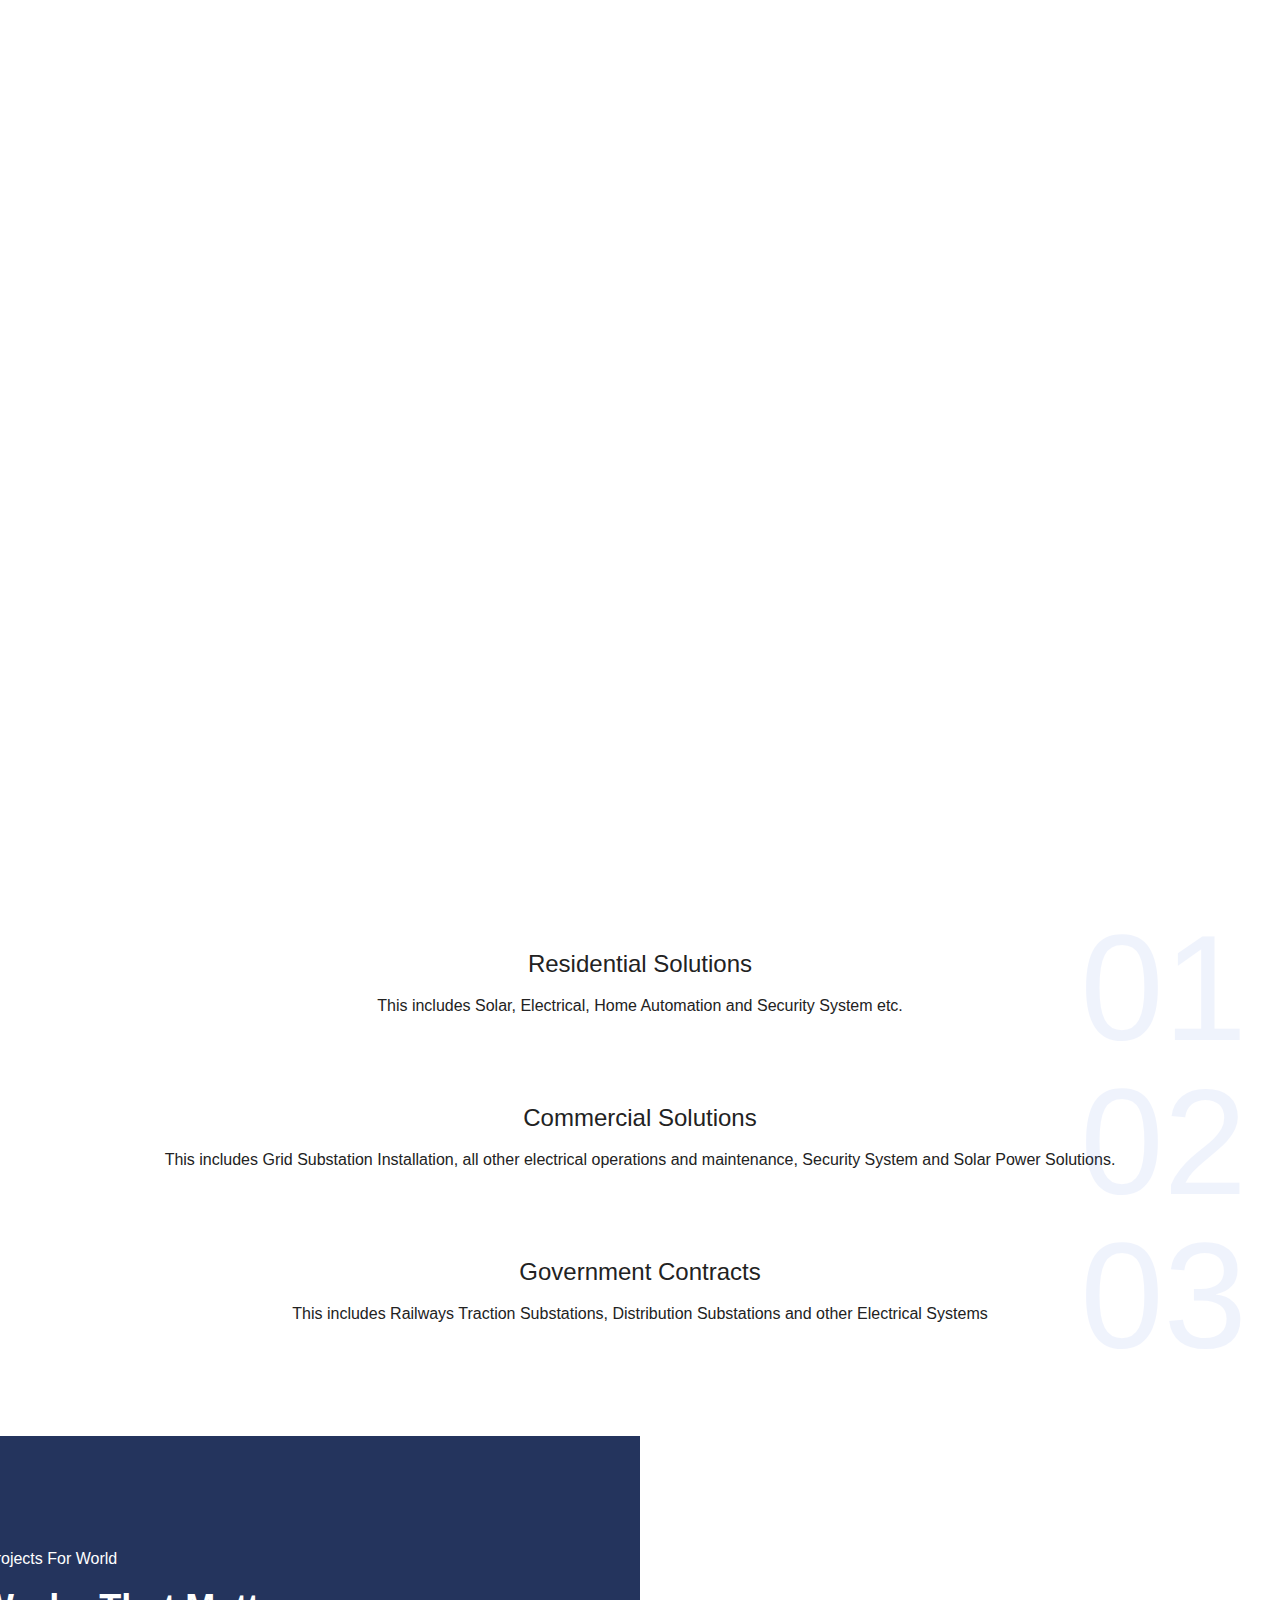
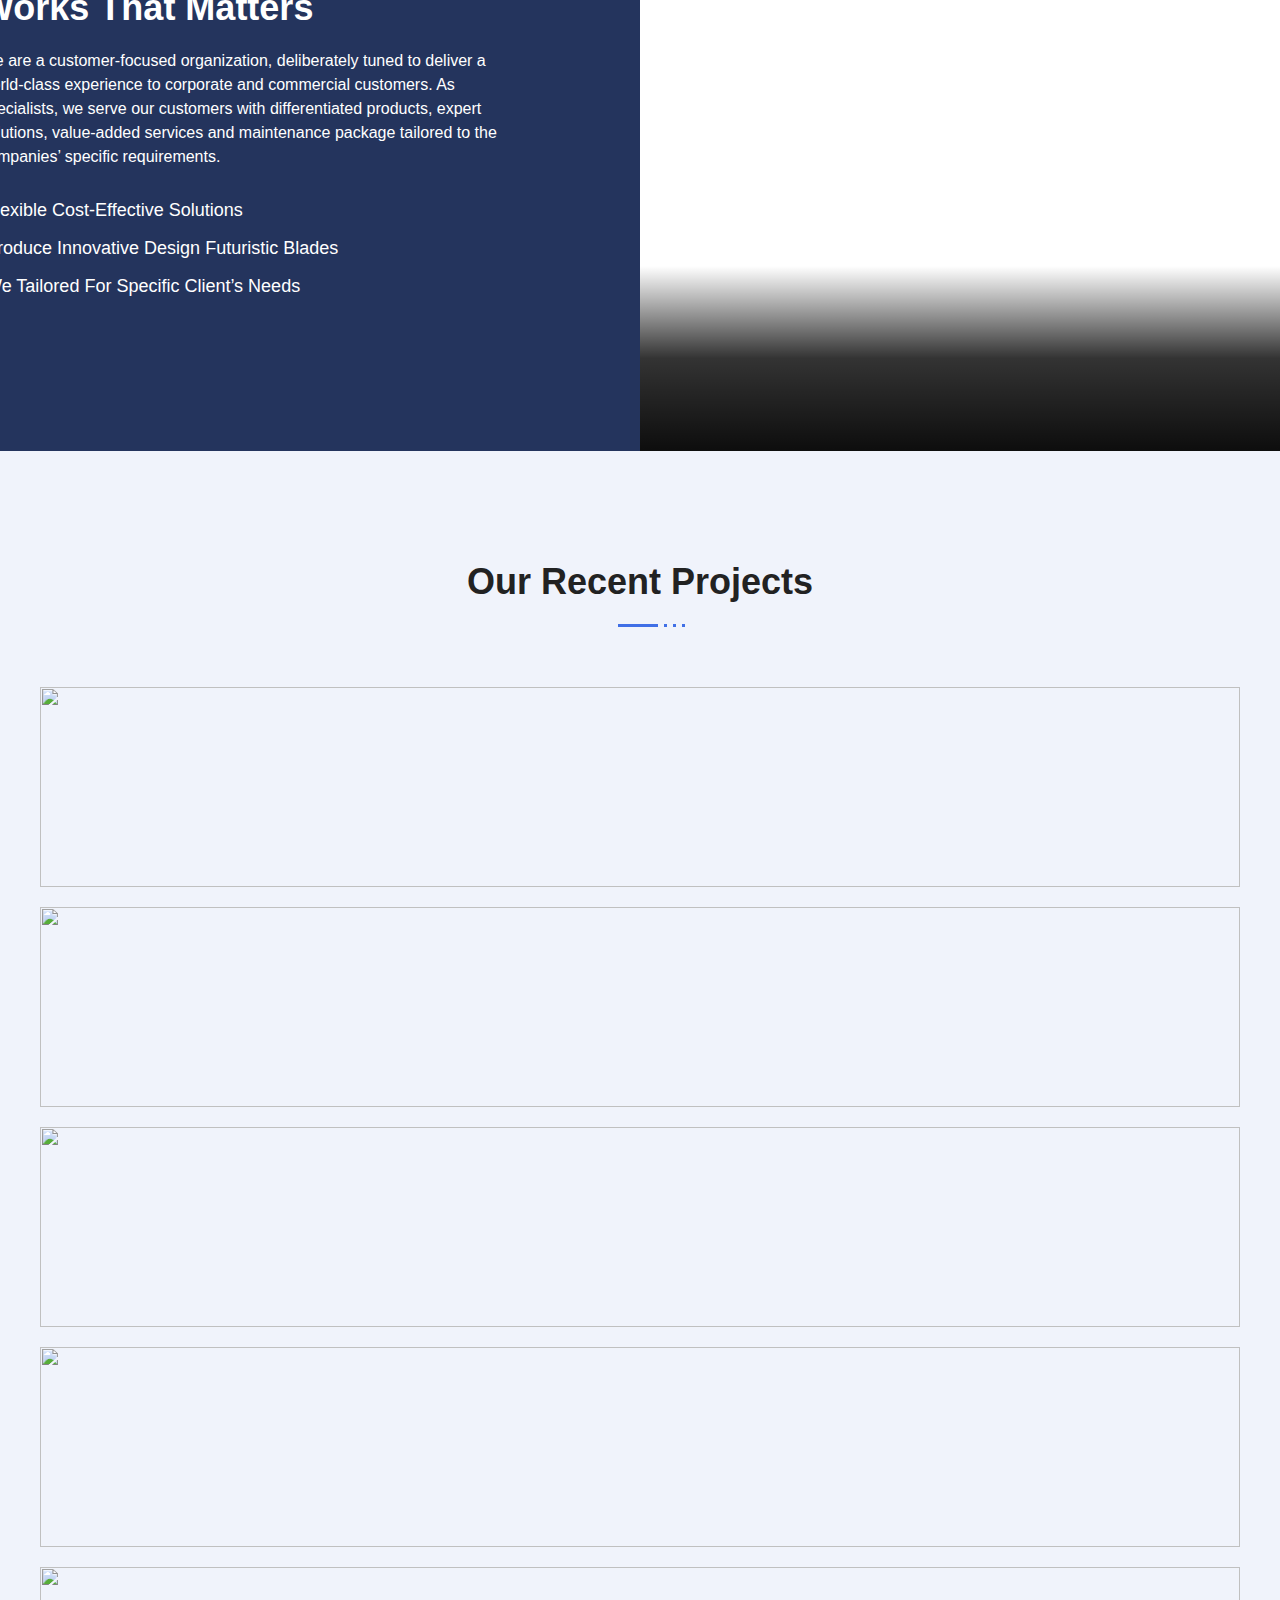
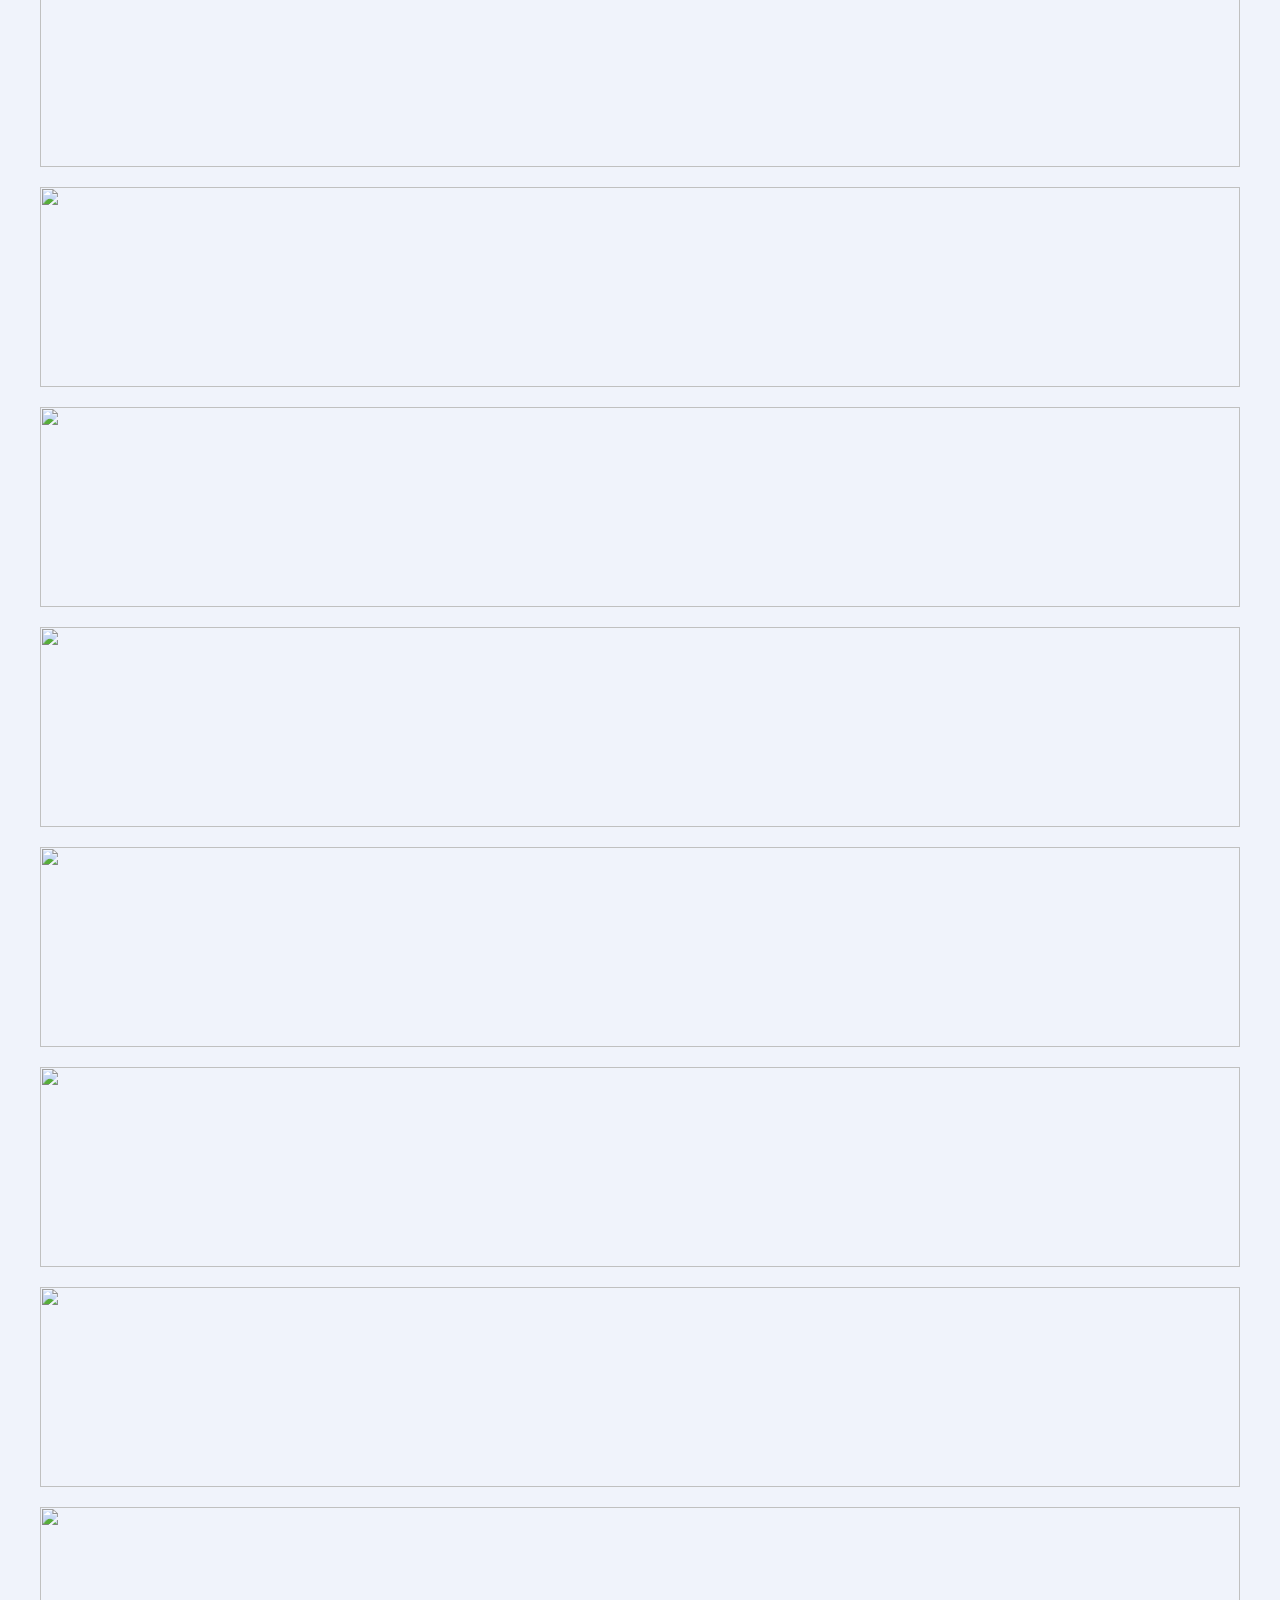
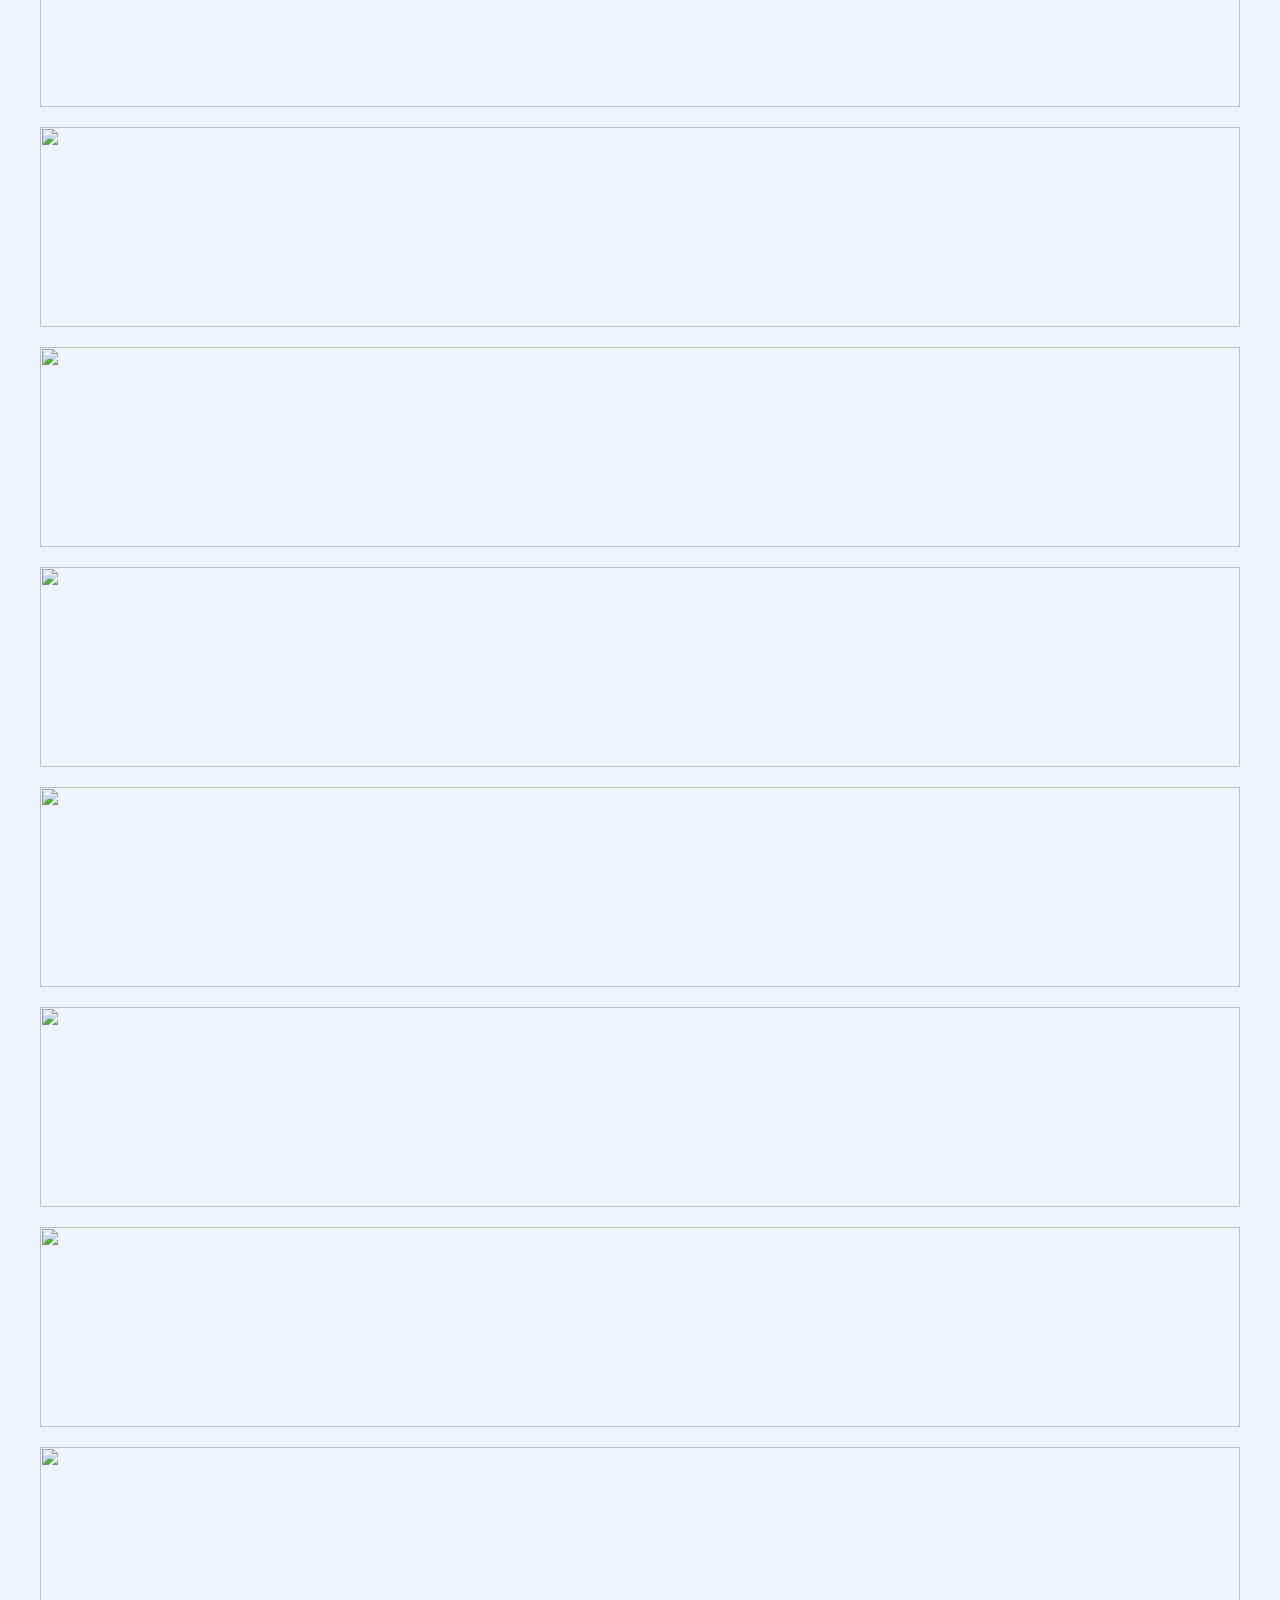
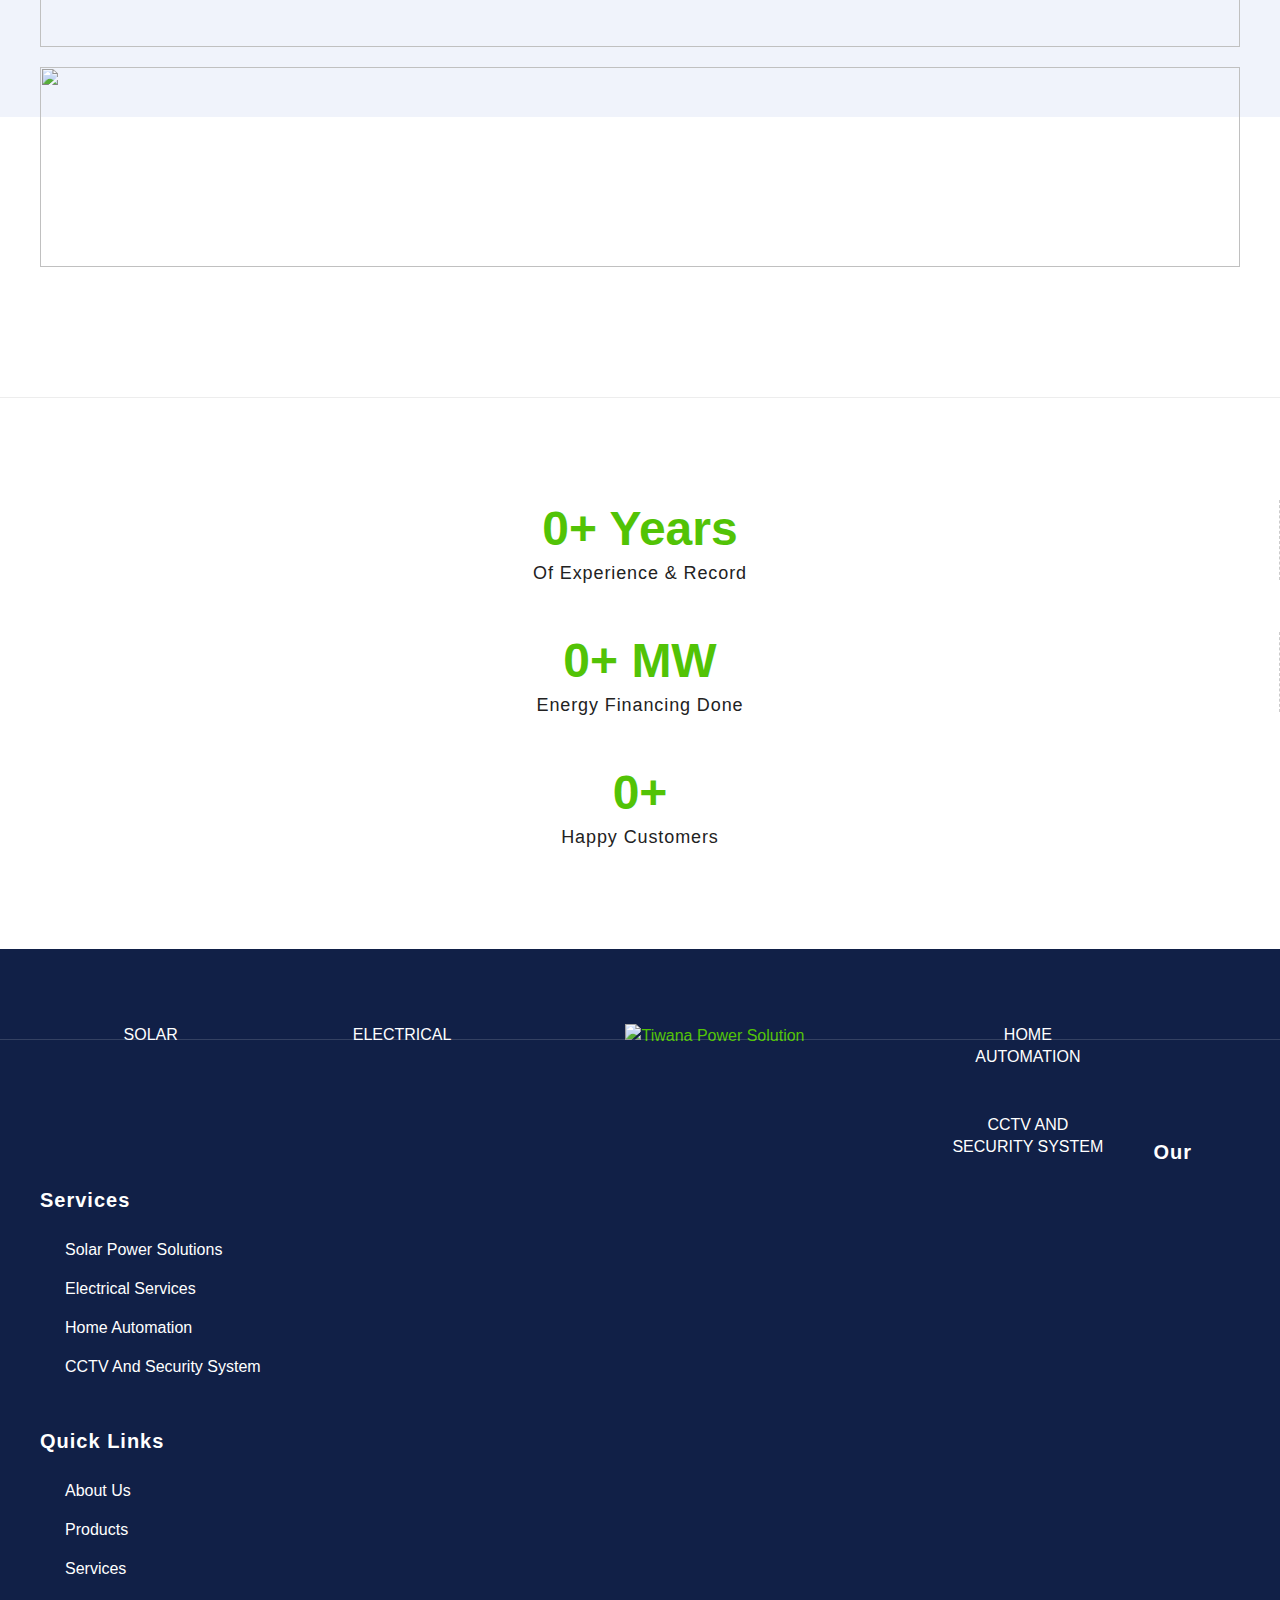
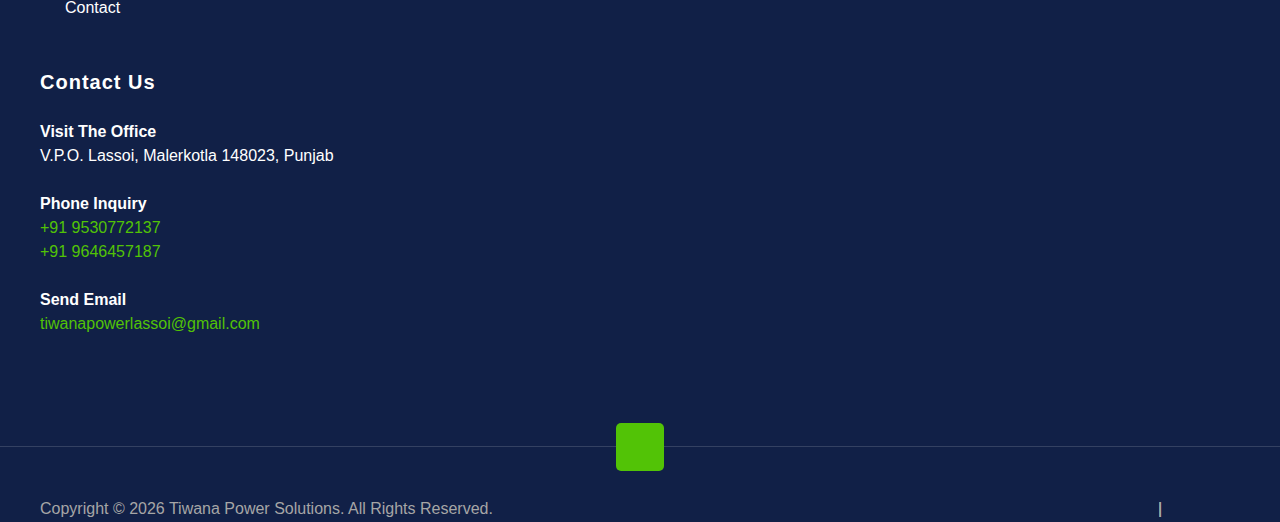
==== about.html @ d6852cf8 "added recent projects" ====
<!DOCTYPE html>
<html lang="en">

<head>
    <meta charset="utf-8">
    <title>About - Tiwana Power Solutions</title>
    <meta name="description"
        content="Tiwana Power Solutions is an end-to-end solution provider for Solar Power Plants, Electrical Contracts & Projects. Tiwana has established itself as a leading electrical contractor in Punjab Region.">
    <meta name="keywords"
        content="Tiwana Power Solutions, Tiwana, Power Solutions, Pardeep Singh, Sahib Singh, Solar, Electrical, Home Automation, CCTV, Security, Security Systems, Lassoi, Malerkotla, Solar Panels, Solar Power Plants, Solar Water Heater, Solar Street Lights, Street Lights, Electrical Wires and Cables, Wires and Cables, Wires, Cables, Electrical Switches, Electrical Control Panels, Grid Substations,">
    <!-- Stylesheets -->
    <link href="css/bootstrap.css" rel="stylesheet">
    <link href="css/style.css" rel="stylesheet">
    <!-- Color File -->
    <link href="css/color.css" rel="stylesheet">
    <!-- Responsive File -->
    <link href="css/responsive.css" rel="stylesheet">

    <link rel="shortcut icon" href="images/favicon.ico" type="image/x-icon">
    <link rel="icon" href="images/favicon.ico" type="image/x-icon">

    <!-- Responsive Settings -->
    <meta http-equiv="X-UA-Compatible" content="IE=edge">
    <meta name="viewport" content="width=device-width, initial-scale=1.0, maximum-scale=1.0, user-scalable=0">
    <!--[if lt IE 9]><script src="https://cdnjs.cloudflare.com/ajax/libs/html5shiv/3.7.3/html5shiv.js"></script><![endif]-->
    <!--[if lt IE 9]><script src="js/respond.js"></script><![endif]-->
</head>

<body>
    <div class="page-wrapper">
        <!-- Preloader -->
        <div class="preloader">
            <div class="icon"></div>
        </div>

        <!-- Main Header -->
        <header class="main-header header-style-two">
            <!-- Header Top -->
            <div class="header-top header-top-two">
                <div class="auto-container">
                    <div class="inner clearfix">
                        <div class="top-left clearfix">
                            <div class="address"><strong>OFFICE:</strong> V.P.O. Lassoi, Malerkotla 148023, Punjab</div>
                            <div class="email"><strong>EMAIL: </strong><a
                                    href="mailto:tiwanapowerlassoi@gmail.com">tiwanapowerlassoi@gmail.com</a></div>
                        </div>

                        <div class="top-right clearfix">
                            <ul class="social-links clearfix">
                                <li><a target="_blank" href="https://www.facebook.com/TIWANAPOWERSOLUTIONS/"><span
                                            class="fab fa-facebook-f"></span></a></li>
                                <li><a target="_blank" href="https://www.instagram.com/tiwanapowersolutions/"><span
                                            class="fab fa-instagram"></span></a></li>
                                <li><a target="_blank"
                                        href="https://www.youtube.com/channel/UCBPUQIFVJq4Sb8eFyvLvbow"><span
                                            class="fab fa-youtube"></span></a></li>
                                <li><a target="_blank" href="https://t.me/tpslassoi"><span
                                            class="fab fa-telegram"></span></a></li>
                            </ul>
                        </div>
                    </div>
                </div>
            </div>

            <!-- Header Upper -->
            <div class="header-main-box">
                <div class="header-upper">
                    <div class="auto-container">
                        <div class="clearfix">
                            <!--Logo-->
                            <div class="logo-box">
                                <div class="logo">
                                    <a href="./" title="Tiwana Power Solutions"><img src="images/logo.png"
                                            alt="Tiwana Power Solutions" title="Tiwana Power Solutions"></a>
                                </div>
                            </div>
                            <!--Nav Box-->
                            <div class="nav-box clearfix">
                                <div class="nav-outer clearfix">
                                    <!--Mobile Navigation Toggler-->
                                    <div class="mobile-nav-toggler"><span class="icon flaticon-menu-1"></span></div>

                                    <!-- Main Menu -->
                                    <nav class="main-menu navbar-expand-md navbar-light">
                                        <div class="collapse navbar-collapse show clearfix" id="navbarSupportedContent">
                                            <ul class="navigation clearfix">
                                                <li><a href="./">Home</a></li>
                                                <li><a href="about">About Us</a></li>
                                                <li class="dropdown"><a href="products-services">Products & Services</a>
                                                    <ul>
                                                        <li><a href="products-services/solar">Solar</a></li>
                                                        <li><a href="products-services/electrical">Electrical</a></li>
                                                        <li><a href="products-services/home-automation">Home
                                                                Automation</a></li>
                                                        <li><a href="products-services/cctv-security-system">CCTV and
                                                                Security System</a></li>
                                                    </ul>
                                                </li>
                                                <li><a href="contact-us">Contact</a></li>
                                            </ul>
                                        </div>
                                    </nav>
                                </div>

                                <!--Contact Info-->
                                <div class="contact-info">
                                    <div class="phone"><span class="icon flaticon-telephone-1"></span> <a
                                            href="tel:+919530772137">+91 9530772137</a></div>
                                    <div class="phone"><span class="icon flaticon-telephone-1"></span> <a
                                            href="tel:+919646457187">+91 9646457187</a></div>
                                </div>
                            </div>

                        </div>
                    </div>
                </div>
            </div>
            <!--End Header Upper-->

            <!-- Sticky Header  -->
            <div class="sticky-header">
                <div class="auto-container clearfix">
                    <!--Logo-->
                    <div class="logo pull-left">
                        <a href="./" title=""><img src="images/sticky-logo.png" alt="" title=""></a>
                    </div>
                    <!--Right Col-->
                    <div class="pull-right">
                        <!-- Main Menu -->
                        <nav class="main-menu clearfix">
                        </nav>
                        <!-- Main Menu End-->
                    </div>
                </div>
            </div>
            <!-- End Sticky Menu -->

            <!-- Mobile Menu  -->
            <div class="mobile-menu">
                <div class="menu-backdrop"></div>
                <div class="close-btn"><span class="icon flaticon-cancel"></span></div>

                <nav class="menu-box">
                    <div class="nav-logo">
                        <a href="./"><img src="images/nav-logo.png" alt="" title=""></a>
                    </div>
                    <div class="menu-outer">
                    </div>
                    <!--Social Links-->
                    <div class="social-links">
                        <ul class="clearfix">
                            <li><a href="https://www.facebook.com/TIWANAPOWERSOLUTIONS/"><span
                                        class="fab fa-facebook-f"></span></a></li>
                            <li><a href="https://www.instagram.com/tiwanapowersolutions/"><span
                                        class="fab fa-instagram"></span></a></li>
                            <li><a href="https://www.youtube.com/channel/UCBPUQIFVJq4Sb8eFyvLvbow"><span
                                        class="fab fa-youtube"></span></a></li>
                            <li><a href="https://t.me/tpslassoi"><span class="fab fa-telegram"></span></a></li>
                        </ul>
                    </div>
                </nav>
            </div>
            <!-- End Mobile Menu -->
        </header>
        <!-- End Main Header -->


        <!-- Page Banner Section -->
        <section class="page-banner">
            <div class="image-layer" style="background-image: url(images/background/banner-bg-1.jpg);"></div>

            <div class="auto-container">
                <div class="breadcrumb-box">
                    <div class="auto-container">
                        <ul class="bread-crumb clearfix">
                            <li><a href="./">Home</a></li>
                            <li class="active">About Us</li>
                        </ul>
                    </div>
                </div>

                <h1>About Us</h1>
            </div>

        </section>
        <!--End Page Banner Section -->

        <!--About Section-->
        <section class="about-section-four">

            <div class="pattern-image-left"><img src="images/background/pattern-image-1.png" alt=""></div>
            <div class="pattern-image-right"><img src="images/background/pattern-image-2.png" alt=""></div>

            <div class="auto-container">
                <div class="row clearfix">
                    <!--Title Column-->
                    <div class="title-column col-lg-5 col-md-12 col-sm-12 wow fadeInLeft" data-wow-delay="0ms"
                        data-wow-duration="2000ms">
                        <div class="inner">
                            <div class="sec-title">
                                <h2>Tiwana Power Solutions</h2>
                                <div class="subtitle">For Power Solutions</div>
                                <div class="bottom-dots clearfix">
                                    <span class="dot line-dot"></span>
                                    <span class="dot"></span>
                                    <span class="dot"></span>
                                    <span class="dot"></span>
                                </div>
                            </div>
                        </div>
                    </div>
                    <!--Text Column-->
                    <div class="text-column col-lg-7 col-md-12 col-sm-12">
                        <div class="inner wow fadeInRight" data-wow-delay="0ms" data-wow-duration="2000ms">
                            <div class="text-content">
                                <p><strong>Tiwana Power Solutions</strong> is an end-to-end solution provider for Solar
                                    Power Plants, Electrical Contracts & Projects. It was founded by Experienced and
                                    Dynamic Engineers. Tiwana has established itself as a
                                    leading electrical contractor in Punjab Region.</p>
                                <p>We provides many types service in the Solar Power Plants, Electrical field like
                                    Electrical Wiring, HT/LT Lines, Cabling, Electrical Panel, Grid SubStations, and
                                    Electrical Goods and Security Systems.</p>
                            </div>
                            <div class="signature">Pardeep Singh Tiwana</div>
                        </div>
                    </div>
                </div>

                <div class="lower-content">
                    <div class="row clearfix">
                        <!--Default Block-->
                        <div class="default-block col-lg-4 col-md-6 col-sm-12 wow fadeInLeft" data-wow-delay="0ms"
                            data-wow-duration="2000ms">
                            <div class="inner-box">
                                <div class="image-box">
                                    <a href="#"><img src="images/resource/about-residential-solutions.jpg" alt=""></a>
                                </div>

                                <div class="lower-box">
                                    <div class="count">01</div>
                                    <h3>Residential Solutions</a>
                                    </h3>
                                    <div class="text">This includes Solar, Electrical, Home Automation and Security
                                        System etc.</div>
                                </div>
                            </div>
                        </div>
                        <!--Default Block-->
                        <div class="default-block col-lg-4 col-md-6 col-sm-12 wow fadeInLeft" data-wow-delay="300ms"
                            data-wow-duration="2000ms">
                            <div class="inner-box">
                                <div class="image-box">
                                    <a href="#"><img src="images/resource/about-commercial-solutions.jpg" alt=""></a>
                                </div>
                                <div class="lower-box">
                                    <div class="count">02</div>
                                    <h3>Commercial solutions</a>
                                    </h3>
                                    <div class="text">This includes Grid Substation Installation, all other electrical
                                        operations and maintenance, Security System and Solar Power Solutions.</div>
                                </div>
                            </div>
                        </div>
                        <!--Default Block-->
                        <div class="default-block col-lg-4 col-md-6 col-sm-12 wow fadeInLeft" data-wow-delay="600ms"
                            data-wow-duration="2000ms">
                            <div class="inner-box">
                                <div class="image-box">
                                    <a href="#"><img src="images/resource/about-railway-traction-substation.jpg"
                                            alt=""></a>
                                </div>
                                <div class="lower-box">
                                    <div class="count">03</div>
                                    <h3>Government Contracts</a>
                                    </h3>
                                    <div class="text">This includes Railways Traction Substations, Distribution
                                        Substations and other Electrical Systems</div>
                                </div>
                            </div>
                        </div>
                    </div>
                </div>
            </div>

        </section>

        <!--Projects Section-->
        <section class="projects-section-three">
            <div class="outer-container clearfix">

                <!--Text Column-->
                <div class="text-column clearfix">
                    <div class="bg-layer"></div>

                    <div class="inner clearfix">
                        <div class="content wow fadeInLeft" data-wow-delay="0ms" data-wow-duration="2000ms">
                            <div class="title">
                                <div class="sub-title"><span class="icon flaticon-flash"></span> Projects For World
                                </div>
                                <h2>Works That Matters</h2>
                            </div>
                            <div class="text">We are a customer-focused organization, deliberately tuned to deliver a
                                world-class experience to corporate and commercial customers. As specialists, we serve
                                our customers with differentiated products, expert solutions, value-added
                                services and maintenance package tailored to the companies’ specific requirements.</div>
                            <div class="features">
                                <ul>
                                    <li><span class="gap-icon icon-Wrench"></span> Flexible Cost-Effective Solutions
                                    </li>
                                    <li><span class="gap-icon icon-Starship2"></span> Produce Innovative Design
                                        Futuristic Blades</li>
                                    <li><span class="gap-icon icon-WorldGlobe"></span> We Tailored For Specific Client’s
                                        Needs</li>
                                </ul>
                            </div>

                        </div>
                    </div>
                </div>
                <!--Image Column-->
                <div class="image-column clearfix">
                    <div class="inner clearfix">
                        <!--Text Over Block-->
                        <div class="text-over-block">
                            <div class="inner-box">
                                <div class="block-image-layer"
                                    style="background-image: url(images/resource/about-electric.jpg);"></div>
                            </div>
                        </div>
                        <!--Text Over Block-->
                        <div class="text-over-block">
                            <div class="inner-box">
                                <div class="block-image-layer"
                                    style="background-image: url(images/resource/about-cctv-2.jpg);"></div>
                            </div>
                        </div>
                    </div>
                </div>
            </div>

        </section>

        <section class="programs-section-one">
            <div class="bg-pattern-layer"></div>

            <div class="auto-container">
                <div class="sec-title centered wow fadeInUp" data-wow-delay="0ms" data-wow-duration="2000ms">
                    <h2>Our Recent Projects</h2>
                    <div class="bottom-dots clearfix">
                        <span class="dot line-dot"></span>
                        <span class="dot"></span>
                        <span class="dot"></span>
                        <span class="dot"></span>
                    </div>
                </div>

                <div class="program-carousel strnix-carousel owl-theme owl-carousel"
                    data-options='{"loop": true, "margin": 30, "autoheight":true, "lazyload":true, "nav": true, "dots": true, "autoplay": true, "autoplayTimeout": 3000, "smartSpeed": 300, "responsive":{ "0" :{ "items": "1" }, "600" :{ "items" : "2" }, "768" :{ "items" : "2" }, "1024":{ "items" : "3" }, "1200":{ "items" : "4" }}}'>
                    <!--Program Block-->
                    <div class="program-block">
                        <div class="inner-box">
                            <div class="image-box">
                                <figure class="image"><img src="https://github.com/tiwanapowersolutions/projects/blob/main/1.jpg?raw=true" alt=""></figure>
                            </div>
                        </div>
                    </div>
                    <!--Program Block-->
                    <div class="program-block">
                        <div class="inner-box">
                            <div class="image-box">
                                <figure class="image"><img src="https://github.com/tiwanapowersolutions/projects/blob/main/2.jpg?raw=true" alt=""></figure>
                            </div>
                        </div>
                    </div>
                    <!--Program Block-->
                    <div class="program-block">
                        <div class="inner-box">
                            <div class="image-box">
                                <figure class="image"><img src="https://github.com/tiwanapowersolutions/projects/blob/main/3.jpg?raw=true" alt=""></figure>
                            </div>
                        </div>
                    </div>
                    <!--Program Block-->
                    <div class="program-block">
                        <div class="inner-box">
                            <div class="image-box">
                                <figure class="image"><img src="https://github.com/tiwanapowersolutions/projects/blob/main/4.jpg?raw=true" alt=""></figure>
                            </div>
                        </div>
                    </div>
                    <!--Program Block-->
                    <div class="program-block">
                        <div class="inner-box">
                            <div class="image-box">
                                <figure class="image"><img src="https://github.com/tiwanapowersolutions/projects/blob/main/5.jpg?raw=true" alt=""></figure>
                            </div>
                        </div>
                    </div>
                    <!--Program Block-->
                    <div class="program-block">
                        <div class="inner-box">
                            <div class="image-box">
                                <figure class="image"><img src="https://github.com/tiwanapowersolutions/projects/blob/main/6.jpg?raw=true" alt=""></figure>
                            </div>
                        </div>
                    </div>
                    <!--Program Block-->
                    <div class="program-block">
                        <div class="inner-box">
                            <div class="image-box">
                                <figure class="image"><img src="https://github.com/tiwanapowersolutions/projects/blob/main/7.jpg?raw=true" alt=""></figure>
                            </div>
                        </div>
                    </div>
                    <!--Program Block-->
                    <div class="program-block">
                        <div class="inner-box">
                            <div class="image-box">
                                <figure class="image"><img src="https://github.com/tiwanapowersolutions/projects/blob/main/8.jpg?raw=true" alt=""></figure>
                            </div>
                        </div>
                    </div>
                    <!--Program Block-->
                    <div class="program-block">
                        <div class="inner-box">
                            <div class="image-box">
                                <figure class="image"><img src="https://github.com/tiwanapowersolutions/projects/blob/main/9.jpg?raw=true" alt=""></figure>
                            </div>
                        </div>
                    </div>
                    <!--Program Block-->
                    <div class="program-block">
                        <div class="inner-box">
                            <div class="image-box">
                                <figure class="image"><img src="https://github.com/tiwanapowersolutions/projects/blob/main/10.jpg?raw=true" alt=""></figure>
                            </div>
                        </div>
                    </div>
                    <!--Program Block-->
                    <div class="program-block">
                        <div class="inner-box">
                            <div class="image-box">
                                <figure class="image"><img src="https://github.com/tiwanapowersolutions/projects/blob/main/11.jpg?raw=true" alt=""></figure>
                            </div>
                        </div>
                    </div>
                    <!--Program Block-->
                    <div class="program-block">
                        <div class="inner-box">
                            <div class="image-box">
                                <figure class="image"><img src="https://github.com/tiwanapowersolutions/projects/blob/main/12.jpg?raw=true" alt=""></figure>
                            </div>
                        </div>
                    </div>
                    <!--Program Block-->
                    <div class="program-block">
                        <div class="inner-box">
                            <div class="image-box">
                                <figure class="image"><img src="https://github.com/tiwanapowersolutions/projects/blob/main/13.jpg?raw=true" alt=""></figure>
                            </div>
                        </div>
                    </div>
                    <!--Program Block-->
                    <div class="program-block">
                        <div class="inner-box">
                            <div class="image-box">
                                <figure class="image"><img src="https://github.com/tiwanapowersolutions/projects/blob/main/14.jpg?raw=true" alt=""></figure>
                            </div>
                        </div>
                    </div>
                    <!--Program Block-->
                    <div class="program-block">
                        <div class="inner-box">
                            <div class="image-box">
                                <figure class="image"><img src="https://github.com/tiwanapowersolutions/projects/blob/main/15.jpg?raw=true" alt=""></figure>
                            </div>
                        </div>
                    </div>
                    <!--Program Block-->
                    <div class="program-block">
                        <div class="inner-box">
                            <div class="image-box">
                                <figure class="image"><img src="https://github.com/tiwanapowersolutions/projects/blob/main/16.jpg?raw=true" alt=""></figure>
                            </div>
                        </div>
                    </div>
                    <!--Program Block-->
                    <div class="program-block">
                        <div class="inner-box">
                            <div class="image-box">
                                <figure class="image"><img src="https://github.com/tiwanapowersolutions/projects/blob/main/17.jpg?raw=true" alt=""></figure>
                            </div>
                        </div>
                    </div>
                    <!--Program Block-->
                    <div class="program-block">
                        <div class="inner-box">
                            <div class="image-box">
                                <figure class="image"><img src="https://github.com/tiwanapowersolutions/projects/blob/main/18.jpg?raw=true" alt=""></figure>
                            </div>
                        </div>
                    </div>
                    <!--Program Block-->
                    <div class="program-block">
                        <div class="inner-box">
                            <div class="image-box">
                                <figure class="image"><img src="https://github.com/tiwanapowersolutions/projects/blob/main/19.jpg?raw=true" alt=""></figure>
                            </div>
                        </div>
                    </div>
                    <!--Program Block-->
                    <div class="program-block">
                        <div class="inner-box">
                            <div class="image-box">
                                <figure class="image"><img src="https://github.com/tiwanapowersolutions/projects/blob/main/20.jpg?raw=true" alt=""></figure>
                            </div>
                        </div>
                    </div>
                </div>
            </div>
        </section>


        <!--Fun Facts Section-->
        <section class="fun-facts-section default-style">
            <div class="bg-pattern-layer"></div>

            <div class="fact-counter">
                <div class="auto-container">

                    <div class="row clearfix">
                        <!--Column-->
                        <div class="counter-column col-lg-4 col-md-6 col-sm-12 wow fadeInUp">
                            <div class="inner">
                                <div class="icon-box"><span class="icon flaticon-flash"></span></div>
                                <div class="count-box"><span class="count-text" data-speed="1000"
                                        data-stop="15">0</span>+ Years</div>
                                <div class="counter-title">Of Experience & Record</div>
                            </div>
                        </div>

                        <!--Column-->
                        <div class="counter-column col-lg-4 col-md-6 col-sm-12 wow fadeInUp" data-wow-delay="600ms">
                            <div class="inner">
                                <div class="icon-box"><span class="icon flaticon-flash"></span></div>
                                <div class="count-box"><span class="count-text" data-speed="1000"
                                        data-stop="2.5">0</span>+ MW</div>
                                <div class="counter-title">Energy Financing Done</div>
                            </div>
                        </div>

                        <!--Column-->
                        <div class="counter-column col-lg-4 col-md-6 col-sm-12 wow fadeInUp" data-wow-delay="900ms">
                            <div class="inner">
                                <div class="icon-box"><span class="icon flaticon-flash"></span></div>
                                <div class="count-box"><span class="count-text" data-speed="2500"
                                        data-stop="150">0</span>+</div>
                                <div class="counter-title">Happy Customers</div>
                            </div>
                        </div>
                    </div>
                </div>
            </div>
        </section>

        <!-- Main Footer -->
        <footer class="main-footer">

            <!--Upper Section-->
            <div class="upper-section">
                <div class="auto-container">
                    <div class="outer clearfix">
                        <!--Service-->
                        <div class="service-block-two">
                            <div class="inner-box">
                                <div class="icon-box"><span class="flaticon-power-7"></span></div>
                                <div class="service-title"><a href="products-services/solar">Solar</a></div>
                            </div>
                        </div>
                        <!--Service-->
                        <div class="service-block-two">
                            <div class="inner-box">
                                <div class="icon-box"><span class="flaticon-power-5"></span></div>
                                <div class="service-title"><a href="products-services/electrical">Electrical</a></div>
                            </div>
                        </div>
                        <!--Service-->
                        <div class="service-block-two logo-block">
                            <div class="inner-box">
                                <div class="logo">
                                    <a href="#"><img src="images/footer-logo.png" alt="Tiwana Power Solution"></a>
                                </div>
                                <div class="social-links">
                                    <ul class="clearfix">
                                        <li><a target="_blank"
                                                href="https://www.facebook.com/TIWANAPOWERSOLUTIONS/"><span
                                                    class="fab fa-facebook-f"></span></a></li>
                                        <li><a target="_blank"
                                                href="https://www.instagram.com/tiwanapowersolutions/"><span
                                                    class="fab fa-instagram"></span></a></li>
                                        <li><a target="_blank"
                                                href="https://www.youtube.com/channel/UCBPUQIFVJq4Sb8eFyvLvbow"><span
                                                    class="fab fa-youtube"></span></a></li>
                                        <li><a target="_blank" href="https://t.me/tpslassoi"><span
                                                    class="fab fa-telegram"></span></a></li>
                                    </ul>
                                </div>
                            </div>
                        </div>
                        <!--Service-->
                        <div class="service-block-two">
                            <div class="inner-box">
                                <div class="icon-box"><span class="flaticon-home"></span></div>
                                <div class="service-title"><a
                                        href="products-services/home-automation">Home<br>Automation</a></div>
                            </div>
                        </div>
                        <!--Service-->
                        <div class="service-block-two">
                            <div class="inner-box">
                                <div class="icon-box"><span class="flaticon-shield"></span></div>
                                <div class="service-title"><a href="products-services/cctv-security-system">CCTV
                                        and<br>Security System</a></div>
                            </div>
                        </div>
                    </div>
                </div>
            </div>

            <!--Widgets Section-->
            <div class="widgets-section">
                <div class="auto-container">
                    <div class="row clearfix">

                        <!--Column-->
                        <div class="col-lg-1"></div>
                        <div class="big-column col-lg-8 col-md-6 col-sm-12">
                            <div class="row clearfix">

                                <!--Column-->
                                <div class="footer-column col-lg-6 col-md-6 col-sm-12">
                                    <div class="footer-widget links-widget">
                                        <div class="widget-title">
                                            <h3>Our Services</h3>
                                        </div>
                                        <div class="widget-content">
                                            <ul>
                                                <li><a href="products-services/solar">Solar Power Solutions</a></li>
                                                <li><a href="products-services/electrical">Electrical Services</a></li>
                                                <li><a href="products-services/home-automation">Home Automation</a></li>
                                                <li><a href="products-services/cctv-security-system">CCTV and Security
                                                        System</a></li>
                                            </ul>
                                        </div>
                                    </div>
                                </div>
                                <!--Column-->
                                <div class="footer-column col-lg-6 col-md-6 col-sm-12">
                                    <div class="footer-widget links-widget">
                                        <div class="widget-title">
                                            <h3>Quick Links</h3>
                                        </div>
                                        <div class="widget-content">
                                            <ul>
                                                <li><a href="about">About Us</a></li>
                                                <li><a href="products-services">Products</a></li>
                                                <li><a href="products-services">Services</a></li>
                                                <li><a href="contact-us">Contact</a></li>
                                            </ul>
                                        </div>
                                    </div>
                                </div>
                            </div>
                        </div>
                        <!--Column-->
                        <div class="footer-column col-lg-3 col-md-6 col-sm-12">
                            <div class="footer-widget info-widget">
                                <div class="widget-title">
                                    <h3>Contact Us</h3>
                                </div>
                                <strong>Visit The Office</strong>
                                <div class="info-text">V.P.O. Lassoi, Malerkotla 148023, Punjab</div>
                                <br>
                                <strong>Phone Inquiry</strong>
                                <div class="info-text"><a href="tel:+919530772137">+91 9530772137</a></div>
                                <div class="info-text">
                                    <a href="tel:+919646457187">+91 9646457187</a>
                                </div>
                                <br>
                                <strong>Send Email</strong>
                                <div class=" info-text ">
                                    <a href="mailto:tiwanapowerlassoi@gmail.com ">tiwanapowerlassoi@gmail.com</a>
                                </div>
                            </div>
                        </div>
                    </div>
                </div>
            </div>

            <!-- Footer Bottom -->
            <div class="footer-bottom ">
                <div class="auto-container ">

                    <div class="inner clearfix ">
                        <!--Scroll to top-->
                        <div class="scroll-top-footer scroll-to-target " data-target="html "><span
                                class="flaticon-arrows "></span></div>
                        <p></p>
                        <div class="copyright ">Copyright &copy;
                            <script>
                                document.write(new Date().getFullYear())
                            </script> Tiwana Power Solutions. All Rights Reserved.
                        </div>
                        <!--Copyright-->
                        <div class="footer-nav ">
                            <ul class="clearfix">
                                <li><a target="_blank" href="https://www.facebook.com/TIWANAPOWERSOLUTIONS/"><span
                                            class="fab fa-facebook-f"></span></a></li>
                                <li><a target="_blank" href="https://www.instagram.com/tiwanapowersolutions/"><span
                                            class="fab fa-instagram"></span></a></li>
                                <li><a target="_blank"
                                        href="https://www.youtube.com/channel/UCBPUQIFVJq4Sb8eFyvLvbow"><span
                                            class="fab fa-youtube"></span></a></li>
                                <li><a target="_blank" href="https://t.me/tpslassoi"><span
                                            class="fab fa-telegram"></span></a></li>
                            </ul>
                        </div>
                    </div>

                </div>
            </div>

        </footer>
    </div>
    <!--End pagewrapper-->

    <script src="js/jquery.js"></script>
    <script src="js/popper.min.js"></script>
    <script src="js/bootstrap.min.js"></script>
    <script src="js/jquery-ui.js"></script>
    <script src="js/jquery.fancybox.js"></script>
    <script src="js/owl.js"></script>
    <script src="js/appear.js"></script>
    <script src="js/wow.js"></script>
    <script src="js/scrollbar.js"></script>
    <script src="js/validate.js"></script>
    <script src="js/paroller.js"></script>
    <script src="js/element-in-view.js"></script>
    <script src="js/custom-script.js"></script>

</body>


</html>
---- css/style.css ----
/*********** TABLE OF CONTENTS **************
1. Fonts
2. Reset
3. Global
4. Main Header / Style One / Style Two / Style Three / Style Four / Style Five
5. Sticky Header
6. Mobile Menu
7. Main Slider / Banner Carousel
8. About Section / Style One  / Style Two / Style Three / Style Four
9. Programs Section
11. Newsletter
12. Services Section / one / Two / Three / Four / Five
13. Recent Projects / one / Two
14. Fun Facts Section
15. Testimonials Section / One / Two
16. Sponsors Section
17. Pricing Section
18. Enquiry Section
19. News Section / One / Two
20. Call To Action / Style One  / Style Two / Alternate
21. Main Footer / Style One  / Style Two / Three / Four
22. Features Section / One / Two
23. Main Info Section
24. Mission Section
25. Projects Section / One  / Two / Three
26. Company History
27. Call to Action / One / Two / Three / Four
28. Featured Section
29. Contact Section
30. Fluid Section / One / To / Three
31. Team Section
32. News Section two
33. Featured Section Two
34. FAQs Section
35. Sidebar Page Container
36. Service Details
37. Blog Details
38. Map Section




**********************************************/


/*** 

====================================================================
			Fonts
====================================================================

 ***/

@import url('../../../external.html?link=https://fonts.googleapis.com/css?family=Hind:300,400,500,600,700|Merriweather:300,300i,400,400i&amp;display=swap');

/*
font-family: 'Hind', sans-serif;
font-family: 'Merriweather', serif;
*/

@import url('owl.css');
@import url('fontawesome-all.css');
@import url('stroke-gap-icons.css');
@import url('flaticon.css');
@import url('animate.css');
@import url('jquery-ui.css');
@import url('jquery.fancybox.min.css');
@import url('scrollbar.css');
@import url('hover.css');
@import url('custom-animate.css');
@font-face {
    font-family: 'Signature';
    src: url('../fonts/JustSignatureRegularea59.eot');
    src: url('../fonts/JustSignatureRegularea59.eot#iefix') format('embedded-opentype'), url('../fonts/JustSignatureRegularea59.ttf') format('truetype'), url('../fonts/JustSignatureRegularea59.woff') format('woff'), url('../fonts/JustSignatureRegularea59.svg#Signature') format('svg');
    font-weight: normal;
    font-style: normal;
    font-display: block;
}

.scrolling-text {
    color: #5781E9;
    font-size: 2em;
    padding: 1em;
}

.fa-youtube {
    color: #F10002;
}

.fa-facebook-f {
    color: #0D8AF0;
}

.fa-instagram {
    color: #CE3D85;
}

.fa-telegram {
    color: #2A9DD5;
}


/*** 

====================================================================
	Reset
====================================================================

 ***/

* {
    margin: 0px;
    padding: 0px;
    border: none;
    outline: none;
    font-size: 100%;
    line-height: inherit;
}


/*** 

====================================================================
	Global Settings
====================================================================

 ***/

body {
    font-size: 16px;
    color: #222222;
    line-height: 1.5em;
    font-weight: 400;
    background: #ffffff;
    -webkit-font-smoothing: antialiased;
    -moz-font-smoothing: antialiased;
    font-family: 'Hind', sans-serif;
}

a {
    text-decoration: none;
    cursor: pointer;
    color: #52c306;
}

.theme_color {
    color: #52c306;
}

a:hover,
a:focus,
a:visited,
a:active,
button:active {
    text-decoration: none;
    outline: none;
}

h1,
h2,
h3,
h4,
h5,
h6 {
    position: relative;
    font-weight: normal;
    margin: 0px 0px 15px;
    background: none;
    line-height: 1.25em;
    font-family: 'Hind', 'Segoe UI', Tahoma, Geneva, Verdana, sans-serif;
}

h1 {
    font-size: 72px;
}

h2 {
    font-size: 36px;
}

h3 {
    font-size: 20px;
}

h4 {
    font-size: 16px;
}

h5 {
    font-size: 12px;
}

h6 {
    font-size: 10px;
}

textarea {
    overflow: hidden;
    resize: none;
}

button {
    outline: none !important;
    cursor: pointer;
}

p {
    font-size: 16px;
    line-height: 1.5em;
    font-weight: 400;
    margin: 0 0 15px;
}

.text {
    font-size: 16px;
    line-height: 1.5em;
    font-weight: 400;
    margin: 0 0;
}

::-webkit-input-placeholder {
    color: inherit;
}

::-moz-input-placeholder {
    color: inherit;
}

::-ms-input-placeholder {
    color: inherit;
}

.page-wrapper {
    position: relative;
    margin: 0 auto;
    width: 100%;
    min-width: 300px;
    z-index: 9;
    overflow: hidden;
}

.auto-container {
    position: static;
    max-width: 1200px;
    padding: 0px 15px;
    margin: 0 auto;
}

ul,
li {
    list-style: none;
    padding: 0px;
    margin: 0px;
}

figure {
    margin-bottom: 0;
}

.theme-btn {
    display: inline-block;
    -webkit-transition: all 0.3s ease;
    -moz-transition: all 0.3s ease;
    -ms-transition: all 0.3s ease;
    -o-transition: all 0.3s ease;
    transition: all 0.3s ease;
}

.theme-btn i {
    position: relative;
    display: inline-block;
    font-size: 14px;
    margin-left: 3px;
}

.centered {
    text-align: center !important;
}


/*Btn Style One*/

.btn-style-one {
    position: relative;
    display: inline-block;
    font-size: 16px;
    line-height: 30px;
    color: #ffffff;
    font-weight: 600;
    text-transform: capitalize;
    font-family: 'Hind', sans-serif;
    border-radius: 0px;
    overflow: hidden;
}

.btn-style-one:hover {
    color: #ffffff;
}

.btn-style-one .btn-title {
    position: relative;
    display: block;
    z-index: 1;
    padding: 12px 80px 12px 30px;
    background: #52c306;
    letter-spacing: 0.05em;
    border-radius: 0px;
    transition: all 0.3s ease;
    -moz-transition: all 0.3s ease;
    -webkit-transition: all 0.3s ease;
    -ms-transition: all 0.3s ease;
    -o-transition: all 0.3s ease;
}

.btn-style-one:hover .btn-title {
    color: #ffffff;
}

.btn-style-one .btn-title .btn-icon {
    position: absolute;
    right: 0;
    top: 0;
    width: 51px;
    height: 100%;
    font-size: 16px;
    padding: 12px 10px;
    text-align: center;
    border-left: 1px solid rgba(255, 255, 255, 0.20);
}

.btn-style-one .btn-title .btn-icon .icon {
    position: relative;
    font-weight: 700;
    display: block;
    line-height: 30px;
}

.btn-style-one .btn-title:before {
    content: "";
    position: absolute;
    left: 0;
    top: 0;
    z-index: -1;
    height: 100%;
    width: 100%;
    background: #222222;
    -webkit-transform: scale(0, 1);
    -ms-transform: scale(0, 1);
    transform: scale(0, 1);
    -webkit-transform-origin: bottom right;
    -ms-transform-origin: bottom right;
    transform-origin: bottom right;
    -webkit-transition: transform 500ms cubic-bezier(0.860, 0.000, 0.070, 1.000);
    -moz-transition: transform 500ms cubic-bezier(0.860, 0.000, 0.070, 1.000);
    -o-transition: transform 500ms cubic-bezier(0.860, 0.000, 0.070, 1.000);
    transition: transform 500ms cubic-bezier(0.860, 0.000, 0.070, 1.000);
    -webkit-transition-timing-function: cubic-bezier(0.860, 0.000, 0.070, 1.000);
    -moz-transition-timing-function: cubic-bezier(0.860, 0.000, 0.070, 1.000);
    -o-transition-timing-function: cubic-bezier(0.860, 0.000, 0.070, 1.000);
    transition-timing-function: cubic-bezier(0.860, 0.000, 0.070, 1.000);
}

.btn-style-one:hover .btn-title:before {
    -webkit-transform: scale(1, 1);
    -ms-transform: scale(1, 1);
    transform: scale(1, 1);
    -webkit-transform-origin: top left;
    -ms-transform-origin: top left;
    transform-origin: top left;
}


/* Btn Style Two */

.btn-style-two {
    position: relative;
    display: inline-block;
    font-size: 16px;
    line-height: 30px;
    color: #ffffff;
    font-weight: 600;
    text-transform: capitalize;
    font-family: 'Hind', sans-serif;
    border-radius: 0px;
    overflow: hidden;
}

.btn-style-two:hover {
    color: #ffffff;
}

.btn-style-two .btn-title {
    position: relative;
    display: block;
    z-index: 1;
    padding: 12px 80px 12px 30px;
    background: #444444;
    letter-spacing: 0.05em;
    border-radius: 0px;
    transition: all 0.3s ease;
    -moz-transition: all 0.3s ease;
    -webkit-transition: all 0.3s ease;
    -ms-transition: all 0.3s ease;
    -o-transition: all 0.3s ease;
}

.btn-style-two:hover .btn-title {
    color: #ffffff;
}

.btn-style-two .btn-title .btn-icon {
    position: absolute;
    right: 0;
    top: 0;
    width: 51px;
    height: 100%;
    font-size: 16px;
    padding: 12px 10px;
    text-align: center;
    border-left: 1px solid rgba(255, 255, 255, 0.20);
}

.btn-style-two .btn-title .btn-icon .icon {
    position: relative;
    font-weight: 700;
    display: block;
    line-height: 30px;
}

.btn-style-two .btn-title:before {
    content: "";
    position: absolute;
    left: 0;
    top: 0;
    z-index: -1;
    height: 100%;
    width: 100%;
    background: #52c306;
    -webkit-transform: scale(0, 1);
    -ms-transform: scale(0, 1);
    transform: scale(0, 1);
    -webkit-transform-origin: bottom right;
    -ms-transform-origin: bottom right;
    transform-origin: bottom right;
    -webkit-transition: transform 500ms cubic-bezier(0.860, 0.000, 0.070, 1.000);
    -moz-transition: transform 500ms cubic-bezier(0.860, 0.000, 0.070, 1.000);
    -o-transition: transform 500ms cubic-bezier(0.860, 0.000, 0.070, 1.000);
    transition: transform 500ms cubic-bezier(0.860, 0.000, 0.070, 1.000);
    -webkit-transition-timing-function: cubic-bezier(0.860, 0.000, 0.070, 1.000);
    -moz-transition-timing-function: cubic-bezier(0.860, 0.000, 0.070, 1.000);
    -o-transition-timing-function: cubic-bezier(0.860, 0.000, 0.070, 1.000);
    transition-timing-function: cubic-bezier(0.860, 0.000, 0.070, 1.000);
}

.btn-style-two:hover .btn-title:before {
    -webkit-transform: scale(1, 1);
    -ms-transform: scale(1, 1);
    transform: scale(1, 1);
    -webkit-transform-origin: top left;
    -ms-transform-origin: top left;
    transform-origin: top left;
}


/* Btn Style Three */

.btn-style-three {
    position: relative;
    display: inline-block;
    font-size: 16px;
    line-height: 30px;
    color: #ffffff;
    font-weight: 600;
    text-transform: capitalize;
    font-family: 'Hind', sans-serif;
    border-radius: 0px;
    overflow: hidden;
}

.btn-style-three:hover {
    color: #ffffff;
}

.btn-style-three .btn-title {
    position: relative;
    display: block;
    z-index: 1;
    padding: 12px 80px 12px 30px;
    background: #406fe6;
    letter-spacing: 0.05em;
    border-radius: 0px;
    transition: all 0.3s ease;
    -moz-transition: all 0.3s ease;
    -webkit-transition: all 0.3s ease;
    -ms-transition: all 0.3s ease;
    -o-transition: all 0.3s ease;
}

.btn-style-three:hover .btn-title {
    color: #ffffff;
}

.btn-style-three .btn-title .btn-icon {
    position: absolute;
    right: 0;
    top: 0;
    width: 51px;
    height: 100%;
    font-size: 16px;
    padding: 12px 10px;
    text-align: center;
    border-left: 1px solid rgba(255, 255, 255, 0.20);
}

.btn-style-three .btn-title .btn-icon .icon {
    position: relative;
    font-weight: 700;
    display: block;
    line-height: 30px;
}

.btn-style-three .btn-title:before {
    content: "";
    position: absolute;
    left: 0;
    top: 0;
    z-index: -1;
    height: 100%;
    width: 100%;
    background: #444444;
    -webkit-transform: scale(0, 1);
    -ms-transform: scale(0, 1);
    transform: scale(0, 1);
    -webkit-transform-origin: bottom right;
    -ms-transform-origin: bottom right;
    transform-origin: bottom right;
    -webkit-transition: transform 500ms cubic-bezier(0.860, 0.000, 0.070, 1.000);
    -moz-transition: transform 500ms cubic-bezier(0.860, 0.000, 0.070, 1.000);
    -o-transition: transform 500ms cubic-bezier(0.860, 0.000, 0.070, 1.000);
    transition: transform 500ms cubic-bezier(0.860, 0.000, 0.070, 1.000);
    -webkit-transition-timing-function: cubic-bezier(0.860, 0.000, 0.070, 1.000);
    -moz-transition-timing-function: cubic-bezier(0.860, 0.000, 0.070, 1.000);
    -o-transition-timing-function: cubic-bezier(0.860, 0.000, 0.070, 1.000);
    transition-timing-function: cubic-bezier(0.860, 0.000, 0.070, 1.000);
}

.btn-style-three:hover .btn-title:before {
    -webkit-transform: scale(1, 1);
    -ms-transform: scale(1, 1);
    transform: scale(1, 1);
    -webkit-transform-origin: top left;
    -ms-transform-origin: top left;
    transform-origin: top left;
}


/*Btn Style Four*/

.btn-style-four {
    position: relative;
    display: inline-block;
    font-size: 16px;
    line-height: 30px;
    color: #ffffff;
    font-weight: 600;
    text-transform: capitalize;
    font-family: 'Hind', sans-serif;
    border-radius: 0px;
    overflow: hidden;
}

.btn-style-four:hover {
    color: #ffffff;
}

.btn-style-four .btn-title {
    position: relative;
    display: block;
    z-index: 1;
    padding: 12px 80px 12px 30px;
    background: #e2bc2f;
    letter-spacing: 0.05em;
    border-radius: 0px;
    transition: all 0.3s ease;
    -moz-transition: all 0.3s ease;
    -webkit-transition: all 0.3s ease;
    -ms-transition: all 0.3s ease;
    -o-transition: all 0.3s ease;
}

.btn-style-four:hover .btn-title {
    color: #ffffff;
}

.btn-style-four .btn-title .btn-icon {
    position: absolute;
    right: 0;
    top: 0;
    width: 51px;
    height: 100%;
    font-size: 16px;
    padding: 12px 10px;
    text-align: center;
    border-left: 1px solid rgba(255, 255, 255, 0.20);
}

.btn-style-four .btn-title .btn-icon .icon {
    position: relative;
    font-weight: 700;
    display: block;
    line-height: 30px;
}

.btn-style-four .btn-title:before {
    content: "";
    position: absolute;
    left: 0;
    top: 0;
    z-index: -1;
    height: 100%;
    width: 100%;
    background: #30adcd;
    -webkit-transform: scale(0, 1);
    -ms-transform: scale(0, 1);
    transform: scale(0, 1);
    -webkit-transform-origin: bottom right;
    -ms-transform-origin: bottom right;
    transform-origin: bottom right;
    -webkit-transition: transform 500ms cubic-bezier(0.860, 0.000, 0.070, 1.000);
    -moz-transition: transform 500ms cubic-bezier(0.860, 0.000, 0.070, 1.000);
    -o-transition: transform 500ms cubic-bezier(0.860, 0.000, 0.070, 1.000);
    transition: transform 500ms cubic-bezier(0.860, 0.000, 0.070, 1.000);
    -webkit-transition-timing-function: cubic-bezier(0.860, 0.000, 0.070, 1.000);
    -moz-transition-timing-function: cubic-bezier(0.860, 0.000, 0.070, 1.000);
    -o-transition-timing-function: cubic-bezier(0.860, 0.000, 0.070, 1.000);
    transition-timing-function: cubic-bezier(0.860, 0.000, 0.070, 1.000);
}

.btn-style-four:hover .btn-title:before {
    -webkit-transform: scale(1, 1);
    -ms-transform: scale(1, 1);
    transform: scale(1, 1);
    -webkit-transform-origin: top left;
    -ms-transform-origin: top left;
    transform-origin: top left;
}


/*Btn Style Five*/

.btn-style-five {
    position: relative;
    display: inline-block;
    font-size: 16px;
    line-height: 30px;
    color: #222222;
    font-weight: 600;
    text-transform: capitalize;
    font-family: 'Hind', sans-serif;
    border-radius: 0px;
    overflow: hidden;
}

.btn-style-five:hover {
    color: #ffffff;
}

.btn-style-five .btn-title {
    position: relative;
    display: block;
    z-index: 1;
    padding: 12px 80px 12px 30px;
    background: #ffffff;
    letter-spacing: 0.05em;
    border-radius: 0px;
    transition: all 0.3s ease;
    -moz-transition: all 0.3s ease;
    -webkit-transition: all 0.3s ease;
    -ms-transition: all 0.3s ease;
    -o-transition: all 0.3s ease;
}

.btn-style-five:hover .btn-title {
    color: #ffffff;
}

.btn-style-five .btn-title .btn-icon {
    position: absolute;
    right: 0;
    top: 0;
    width: 51px;
    height: 100%;
    font-size: 16px;
    padding: 12px 10px;
    text-align: center;
    border-left: 1px solid rgba(0, 0, 0, 0.10);
}

.btn-style-five:hover .btn-title .btn-icon {
    border-left-color: rgba(255, 255, 255, 0.20);
}

.btn-style-five .btn-title .btn-icon .icon {
    position: relative;
    font-weight: 700;
    display: block;
    line-height: 30px;
}

.btn-style-five .btn-title:before {
    content: "";
    position: absolute;
    left: 0;
    top: 0;
    z-index: -1;
    height: 100%;
    width: 100%;
    background: #222222;
    -webkit-transform: scale(0, 1);
    -ms-transform: scale(0, 1);
    transform: scale(0, 1);
    -webkit-transform-origin: bottom right;
    -ms-transform-origin: bottom right;
    transform-origin: bottom right;
    -webkit-transition: transform 500ms cubic-bezier(0.860, 0.000, 0.070, 1.000);
    -moz-transition: transform 500ms cubic-bezier(0.860, 0.000, 0.070, 1.000);
    -o-transition: transform 500ms cubic-bezier(0.860, 0.000, 0.070, 1.000);
    transition: transform 500ms cubic-bezier(0.860, 0.000, 0.070, 1.000);
    -webkit-transition-timing-function: cubic-bezier(0.860, 0.000, 0.070, 1.000);
    -moz-transition-timing-function: cubic-bezier(0.860, 0.000, 0.070, 1.000);
    -o-transition-timing-function: cubic-bezier(0.860, 0.000, 0.070, 1.000);
    transition-timing-function: cubic-bezier(0.860, 0.000, 0.070, 1.000);
}

.btn-style-five:hover .btn-title:before {
    -webkit-transform: scale(1, 1);
    -ms-transform: scale(1, 1);
    transform: scale(1, 1);
    -webkit-transform-origin: top left;
    -ms-transform-origin: top left;
    transform-origin: top left;
}


/*Btn Style Five*/

.btn-style-six {
    position: relative;
    display: inline-block;
    font-size: 16px;
    line-height: 30px;
    color: #ffffff;
    font-weight: 600;
    text-transform: capitalize;
    font-family: 'Hind', sans-serif;
    border-radius: 0px;
    overflow: hidden;
}

.btn-style-six:hover {
    color: #ffffff;
}

.btn-style-six .btn-title {
    position: relative;
    display: block;
    z-index: 1;
    padding: 10px 80px 10px 30px;
    background: none;
    border: 2px solid #ffffff;
    letter-spacing: 0.05em;
    border-radius: 0px;
    transition: all 0.3s ease;
    -moz-transition: all 0.3s ease;
    -webkit-transition: all 0.3s ease;
    -ms-transition: all 0.3s ease;
    -o-transition: all 0.3s ease;
}

.btn-style-six:hover .btn-title {
    color: #ffffff;
    border-color: #84b040;
}

.btn-style-six .btn-title .btn-icon {
    position: absolute;
    right: 0;
    top: 0;
    width: 51px;
    height: 100%;
    font-size: 16px;
    padding: 12px 10px;
    text-align: center;
    border-left: 1px solid rgba(255, 255, 255, 0.20);
    transition: all 0.3s ease;
    -moz-transition: all 0.3s ease;
    -webkit-transition: all 0.3s ease;
    -ms-transition: all 0.3s ease;
    -o-transition: all 0.3s ease;
}

.btn-style-six .btn-title .btn-icon .icon {
    position: relative;
    font-weight: 700;
    display: block;
    line-height: 26px;
}

.btn-style-six .btn-title:before {
    content: "";
    position: absolute;
    left: 0;
    top: 0;
    z-index: -1;
    height: 100%;
    width: 100%;
    background: #84b040;
    -webkit-transform: scale(0, 1);
    -ms-transform: scale(0, 1);
    transform: scale(0, 1);
    -webkit-transform-origin: bottom right;
    -ms-transform-origin: bottom right;
    transform-origin: bottom right;
    -webkit-transition: transform 500ms cubic-bezier(0.860, 0.000, 0.070, 1.000);
    -moz-transition: transform 500ms cubic-bezier(0.860, 0.000, 0.070, 1.000);
    -o-transition: transform 500ms cubic-bezier(0.860, 0.000, 0.070, 1.000);
    transition: transform 500ms cubic-bezier(0.860, 0.000, 0.070, 1.000);
    -webkit-transition-timing-function: cubic-bezier(0.860, 0.000, 0.070, 1.000);
    -moz-transition-timing-function: cubic-bezier(0.860, 0.000, 0.070, 1.000);
    -o-transition-timing-function: cubic-bezier(0.860, 0.000, 0.070, 1.000);
    transition-timing-function: cubic-bezier(0.860, 0.000, 0.070, 1.000);
}

.btn-style-six:hover .btn-title:before {
    -webkit-transform: scale(1, 1);
    -ms-transform: scale(1, 1);
    transform: scale(1, 1);
    -webkit-transform-origin: top left;
    -ms-transform-origin: top left;
    transform-origin: top left;
}


/*Btn Style One*/

.btn-style-seven {
    position: relative;
    display: inline-block;
    font-size: 16px;
    line-height: 30px;
    color: #ffffff;
    font-weight: 600;
    text-transform: capitalize;
    font-family: 'Hind', sans-serif;
    border-radius: 0px;
    overflow: hidden;
}

.btn-style-seven:hover {
    color: #ffffff;
}

.btn-style-seven .btn-title {
    position: relative;
    display: block;
    z-index: 1;
    padding: 12px 80px 12px 30px;
    background: #84b040;
    letter-spacing: 0.05em;
    border-radius: 0px;
    transition: all 0.3s ease;
    -moz-transition: all 0.3s ease;
    -webkit-transition: all 0.3s ease;
    -ms-transition: all 0.3s ease;
    -o-transition: all 0.3s ease;
}

.btn-style-seven:hover .btn-title {
    color: #ffffff;
}

.btn-style-seven .btn-title .btn-icon {
    position: absolute;
    right: 0;
    top: 0;
    width: 51px;
    height: 100%;
    font-size: 16px;
    padding: 12px 10px;
    text-align: center;
    border-left: 1px solid rgba(255, 255, 255, 0.20);
}

.btn-style-seven .btn-title .btn-icon .icon {
    position: relative;
    font-weight: 700;
    display: block;
    line-height: 30px;
}

.btn-style-seven .btn-title:before {
    content: "";
    position: absolute;
    left: 0;
    top: 0;
    z-index: -1;
    height: 100%;
    width: 100%;
    background: #222222;
    -webkit-transform: scale(0, 1);
    -ms-transform: scale(0, 1);
    transform: scale(0, 1);
    -webkit-transform-origin: bottom right;
    -ms-transform-origin: bottom right;
    transform-origin: bottom right;
    -webkit-transition: transform 500ms cubic-bezier(0.860, 0.000, 0.070, 1.000);
    -moz-transition: transform 500ms cubic-bezier(0.860, 0.000, 0.070, 1.000);
    -o-transition: transform 500ms cubic-bezier(0.860, 0.000, 0.070, 1.000);
    transition: transform 500ms cubic-bezier(0.860, 0.000, 0.070, 1.000);
    -webkit-transition-timing-function: cubic-bezier(0.860, 0.000, 0.070, 1.000);
    -moz-transition-timing-function: cubic-bezier(0.860, 0.000, 0.070, 1.000);
    -o-transition-timing-function: cubic-bezier(0.860, 0.000, 0.070, 1.000);
    transition-timing-function: cubic-bezier(0.860, 0.000, 0.070, 1.000);
}

.btn-style-seven:hover .btn-title:before {
    -webkit-transform: scale(1, 1);
    -ms-transform: scale(1, 1);
    transform: scale(1, 1);
    -webkit-transform-origin: top left;
    -ms-transform-origin: top left;
    transform-origin: top left;
}


/* Btn Style Eight */

.btn-style-eight {
    position: relative;
    display: inline-block;
    font-size: 16px;
    line-height: 30px;
    color: #ffffff;
    font-weight: 600;
    text-transform: capitalize;
    font-family: 'Hind', sans-serif;
    border-radius: 0px;
    overflow: hidden;
}

.btn-style-eight:hover {
    color: #ffffff;
}

.btn-style-eight .btn-title {
    position: relative;
    display: block;
    z-index: 1;
    padding: 12px 80px 12px 30px;
    background: #2f333c;
    letter-spacing: 0.05em;
    border-radius: 0px;
    transition: all 0.3s ease;
    -moz-transition: all 0.3s ease;
    -webkit-transition: all 0.3s ease;
    -ms-transition: all 0.3s ease;
    -o-transition: all 0.3s ease;
}

.btn-style-eight:hover .btn-title {
    color: #ffffff;
}

.btn-style-eight .btn-title .btn-icon {
    position: absolute;
    right: 0;
    top: 0;
    width: 51px;
    height: 100%;
    font-size: 16px;
    padding: 12px 10px;
    text-align: center;
    border-left: 1px solid rgba(255, 255, 255, 0.20);
}

.btn-style-eight .btn-title .btn-icon .icon {
    position: relative;
    font-weight: 700;
    display: block;
    line-height: 30px;
}

.btn-style-eight .btn-title:before {
    content: "";
    position: absolute;
    left: 0;
    top: 0;
    z-index: -1;
    height: 100%;
    width: 100%;
    background: #84b040;
    -webkit-transform: scale(0, 1);
    -ms-transform: scale(0, 1);
    transform: scale(0, 1);
    -webkit-transform-origin: bottom right;
    -ms-transform-origin: bottom right;
    transform-origin: bottom right;
    -webkit-transition: transform 500ms cubic-bezier(0.860, 0.000, 0.070, 1.000);
    -moz-transition: transform 500ms cubic-bezier(0.860, 0.000, 0.070, 1.000);
    -o-transition: transform 500ms cubic-bezier(0.860, 0.000, 0.070, 1.000);
    transition: transform 500ms cubic-bezier(0.860, 0.000, 0.070, 1.000);
    -webkit-transition-timing-function: cubic-bezier(0.860, 0.000, 0.070, 1.000);
    -moz-transition-timing-function: cubic-bezier(0.860, 0.000, 0.070, 1.000);
    -o-transition-timing-function: cubic-bezier(0.860, 0.000, 0.070, 1.000);
    transition-timing-function: cubic-bezier(0.860, 0.000, 0.070, 1.000);
}

.btn-style-eight:hover .btn-title:before {
    -webkit-transform: scale(1, 1);
    -ms-transform: scale(1, 1);
    transform: scale(1, 1);
    -webkit-transform-origin: top left;
    -ms-transform-origin: top left;
    transform-origin: top left;
}


/* Btn Style Nine */

.btn-style-nine {
    position: relative;
    display: inline-block;
    font-size: 16px;
    line-height: 30px;
    color: #ffffff;
    font-weight: 600;
    text-transform: capitalize;
    font-family: 'Hind', sans-serif;
    border-radius: 0px;
    overflow: hidden;
}

.btn-style-nine:hover {
    color: #ffffff;
}

.btn-style-nine .btn-title {
    position: relative;
    display: block;
    z-index: 1;
    padding: 12px 80px 12px 30px;
    background: #e85728;
    letter-spacing: 0.05em;
    border-radius: 0px;
    transition: all 0.3s ease;
    -moz-transition: all 0.3s ease;
    -webkit-transition: all 0.3s ease;
    -ms-transition: all 0.3s ease;
    -o-transition: all 0.3s ease;
}

.btn-style-nine:hover .btn-title {
    color: #ffffff;
}

.btn-style-nine .btn-title .btn-icon {
    position: absolute;
    right: 0;
    top: 0;
    width: 51px;
    height: 100%;
    font-size: 16px;
    padding: 12px 10px;
    text-align: center;
    border-left: 1px solid rgba(255, 255, 255, 0.20);
}

.btn-style-nine .btn-title .btn-icon .icon {
    position: relative;
    font-weight: 700;
    display: block;
    line-height: 30px;
}

.btn-style-nine .btn-title:before {
    content: "";
    position: absolute;
    left: 0;
    top: 0;
    z-index: -1;
    height: 100%;
    width: 100%;
    background: #1c2562;
    -webkit-transform: scale(0, 1);
    -ms-transform: scale(0, 1);
    transform: scale(0, 1);
    -webkit-transform-origin: bottom right;
    -ms-transform-origin: bottom right;
    transform-origin: bottom right;
    -webkit-transition: transform 500ms cubic-bezier(0.860, 0.000, 0.070, 1.000);
    -moz-transition: transform 500ms cubic-bezier(0.860, 0.000, 0.070, 1.000);
    -o-transition: transform 500ms cubic-bezier(0.860, 0.000, 0.070, 1.000);
    transition: transform 500ms cubic-bezier(0.860, 0.000, 0.070, 1.000);
    -webkit-transition-timing-function: cubic-bezier(0.860, 0.000, 0.070, 1.000);
    -moz-transition-timing-function: cubic-bezier(0.860, 0.000, 0.070, 1.000);
    -o-transition-timing-function: cubic-bezier(0.860, 0.000, 0.070, 1.000);
    transition-timing-function: cubic-bezier(0.860, 0.000, 0.070, 1.000);
}

.btn-style-nine:hover .btn-title:before {
    -webkit-transform: scale(1, 1);
    -ms-transform: scale(1, 1);
    transform: scale(1, 1);
    -webkit-transform-origin: top left;
    -ms-transform-origin: top left;
    transform-origin: top left;
}


/*Btn Style Ten*/

.btn-style-ten {
    position: relative;
    display: inline-block;
    font-size: 16px;
    line-height: 30px;
    color: #222222;
    font-weight: 600;
    text-transform: capitalize;
    font-family: 'Hind', sans-serif;
    border-radius: 0px;
    overflow: hidden;
}

.btn-style-ten:hover {
    color: #ffffff;
}

.btn-style-ten .btn-title {
    position: relative;
    display: block;
    z-index: 1;
    padding: 10px 80px 10px 30px;
    background: none;
    border: 2px solid #cccccc;
    letter-spacing: 0.05em;
    border-radius: 0px;
    transition: all 0.3s ease;
    -moz-transition: all 0.3s ease;
    -webkit-transition: all 0.3s ease;
    -ms-transition: all 0.3s ease;
    -o-transition: all 0.3s ease;
}

.btn-style-ten:hover .btn-title {
    color: #ffffff;
    border-color: #e85728;
}

.btn-style-ten .btn-title .btn-icon {
    position: absolute;
    right: 0;
    top: 0;
    width: 51px;
    height: 100%;
    font-size: 16px;
    padding: 12px 10px;
    text-align: center;
    color: #e85728;
    border-left: 1px solid rgba(0, 0, 0, 0.10);
    transition: all 0.3s ease;
    -moz-transition: all 0.3s ease;
    -webkit-transition: all 0.3s ease;
    -ms-transition: all 0.3s ease;
    -o-transition: all 0.3s ease;
}

.btn-style-ten:hover .btn-title .btn-icon {
    color: #ffffff;
    border-left-color: rgba(255, 255, 255, 0.20);
}

.btn-style-ten .btn-title .btn-icon .icon {
    position: relative;
    font-weight: 700;
    display: block;
    line-height: 26px;
}

.btn-style-ten .btn-title:before {
    content: "";
    position: absolute;
    left: 0;
    top: 0;
    z-index: -1;
    height: 100%;
    width: 100%;
    background: #e85728;
    -webkit-transform: scale(0, 1);
    -ms-transform: scale(0, 1);
    transform: scale(0, 1);
    -webkit-transform-origin: bottom right;
    -ms-transform-origin: bottom right;
    transform-origin: bottom right;
    -webkit-transition: transform 500ms cubic-bezier(0.860, 0.000, 0.070, 1.000);
    -moz-transition: transform 500ms cubic-bezier(0.860, 0.000, 0.070, 1.000);
    -o-transition: transform 500ms cubic-bezier(0.860, 0.000, 0.070, 1.000);
    transition: transform 500ms cubic-bezier(0.860, 0.000, 0.070, 1.000);
    -webkit-transition-timing-function: cubic-bezier(0.860, 0.000, 0.070, 1.000);
    -moz-transition-timing-function: cubic-bezier(0.860, 0.000, 0.070, 1.000);
    -o-transition-timing-function: cubic-bezier(0.860, 0.000, 0.070, 1.000);
    transition-timing-function: cubic-bezier(0.860, 0.000, 0.070, 1.000);
}

.btn-style-ten:hover .btn-title:before {
    -webkit-transform: scale(1, 1);
    -ms-transform: scale(1, 1);
    transform: scale(1, 1);
    -webkit-transform-origin: top left;
    -ms-transform-origin: top left;
    transform-origin: top left;
}


/*Btn Style Eleven*/

.btn-style-eleven {
    position: relative;
    display: inline-block;
    font-size: 16px;
    line-height: 30px;
    color: #ffffff;
    font-weight: 600;
    text-transform: capitalize;
    font-family: 'Hind', sans-serif;
    border-radius: 0px;
    overflow: hidden;
}

.btn-style-eleven:hover {
    color: #ffffff;
}

.btn-style-eleven .btn-title {
    position: relative;
    display: block;
    z-index: 1;
    padding: 10px 80px 10px 30px;
    background: none;
    border: 2px solid #ffffff;
    letter-spacing: 0.05em;
    border-radius: 0px;
    transition: all 0.3s ease;
    -moz-transition: all 0.3s ease;
    -webkit-transition: all 0.3s ease;
    -ms-transition: all 0.3s ease;
    -o-transition: all 0.3s ease;
}

.btn-style-eleven:hover .btn-title {
    color: #ffffff;
    border-color: #222222;
}

.btn-style-eleven .btn-title .btn-icon {
    position: absolute;
    right: 0;
    top: 0;
    width: 51px;
    height: 100%;
    font-size: 16px;
    padding: 12px 10px;
    text-align: center;
    border-left: 1px solid rgba(255, 255, 255, 0.40);
    transition: all 0.3s ease;
    -moz-transition: all 0.3s ease;
    -webkit-transition: all 0.3s ease;
    -ms-transition: all 0.3s ease;
    -o-transition: all 0.3s ease;
}

.btn-style-eleven .btn-title .btn-icon .icon {
    position: relative;
    font-weight: 700;
    display: block;
    line-height: 26px;
}

.btn-style-eleven .btn-title:before {
    content: "";
    position: absolute;
    left: 0;
    top: 0;
    z-index: -1;
    height: 100%;
    width: 100%;
    background: #222222;
    -webkit-transform: scale(0, 1);
    -ms-transform: scale(0, 1);
    transform: scale(0, 1);
    -webkit-transform-origin: bottom right;
    -ms-transform-origin: bottom right;
    transform-origin: bottom right;
    -webkit-transition: transform 500ms cubic-bezier(0.860, 0.000, 0.070, 1.000);
    -moz-transition: transform 500ms cubic-bezier(0.860, 0.000, 0.070, 1.000);
    -o-transition: transform 500ms cubic-bezier(0.860, 0.000, 0.070, 1.000);
    transition: transform 500ms cubic-bezier(0.860, 0.000, 0.070, 1.000);
    -webkit-transition-timing-function: cubic-bezier(0.860, 0.000, 0.070, 1.000);
    -moz-transition-timing-function: cubic-bezier(0.860, 0.000, 0.070, 1.000);
    -o-transition-timing-function: cubic-bezier(0.860, 0.000, 0.070, 1.000);
    transition-timing-function: cubic-bezier(0.860, 0.000, 0.070, 1.000);
}

.btn-style-eleven:hover .btn-title:before {
    -webkit-transform: scale(1, 1);
    -ms-transform: scale(1, 1);
    transform: scale(1, 1);
    -webkit-transform-origin: top left;
    -ms-transform-origin: top left;
    transform-origin: top left;
}


/*Btn Style Twelve*/

.btn-style-twelve {
    position: relative;
    display: inline-block;
    font-size: 16px;
    line-height: 30px;
    color: #ffffff;
    font-weight: 600;
    background: #d73441;
    text-transform: capitalize;
    font-family: 'Hind', sans-serif;
    border-radius: 2px;
    overflow: hidden;
}

.btn-style-twelve:hover {
    color: #ffffff;
}

.btn-style-twelve .btn-title {
    position: relative;
    display: block;
    z-index: 1;
    padding: 12px 30px;
    letter-spacing: 0.05em;
    border-radius: 0px;
    transition: all 0.3s ease;
    -moz-transition: all 0.3s ease;
    -webkit-transition: all 0.3s ease;
    -ms-transition: all 0.3s ease;
    -o-transition: all 0.3s ease;
}

.btn-style-twelve:hover .btn-title {
    color: #ffffff;
}

.btn-style-twelve .btn-title .icon {
    position: relative;
    font-weight: 700;
    padding-left: 5px;
    vertical-align: middle;
    line-height: 30px;
}

.btn-style-twelve:before {
    content: "";
    position: absolute;
    left: 0;
    top: 0;
    z-index: 1;
    height: 100%;
    width: 100%;
    background: #0a394d;
    -webkit-transform: scale(0, 1);
    -ms-transform: scale(0, 1);
    transform: scale(0, 1);
    -webkit-transform-origin: bottom right;
    -ms-transform-origin: bottom right;
    transform-origin: bottom right;
    -webkit-transition: transform 500ms cubic-bezier(0.860, 0.000, 0.070, 1.000);
    -moz-transition: transform 500ms cubic-bezier(0.860, 0.000, 0.070, 1.000);
    -o-transition: transform 500ms cubic-bezier(0.860, 0.000, 0.070, 1.000);
    transition: transform 500ms cubic-bezier(0.860, 0.000, 0.070, 1.000);
    -webkit-transition-timing-function: cubic-bezier(0.860, 0.000, 0.070, 1.000);
    -moz-transition-timing-function: cubic-bezier(0.860, 0.000, 0.070, 1.000);
    -o-transition-timing-function: cubic-bezier(0.860, 0.000, 0.070, 1.000);
    transition-timing-function: cubic-bezier(0.860, 0.000, 0.070, 1.000);
}

.btn-style-twelve:hover:before {
    -webkit-transform: scale(1, 1);
    -ms-transform: scale(1, 1);
    transform: scale(1, 1);
    -webkit-transform-origin: top left;
    -ms-transform-origin: top left;
    transform-origin: top left;
}


/*Btn Style Thirteen*/

.btn-style-thirteen {
    position: relative;
    display: inline-block;
    font-size: 16px;
    line-height: 30px;
    color: #222222;
    font-weight: 600;
    background: #ffffff;
    text-transform: capitalize;
    font-family: 'Hind', sans-serif;
    border-radius: 2px;
    overflow: hidden;
}

.btn-style-thirteen:hover {
    color: #ffffff;
}

.btn-style-thirteen .btn-title {
    position: relative;
    display: block;
    z-index: 1;
    padding: 12px 30px;
    letter-spacing: 0.05em;
    border-radius: 0px;
    transition: all 0.3s ease;
    -moz-transition: all 0.3s ease;
    -webkit-transition: all 0.3s ease;
    -ms-transition: all 0.3s ease;
    -o-transition: all 0.3s ease;
}

.btn-style-thirteen:hover .btn-title {
    color: #ffffff;
}

.btn-style-thirteen:before {
    content: "";
    position: absolute;
    left: 0;
    top: 0;
    z-index: 1;
    height: 100%;
    width: 100%;
    background: #d73441;
    -webkit-transform: scale(0, 1);
    -ms-transform: scale(0, 1);
    transform: scale(0, 1);
    -webkit-transform-origin: bottom right;
    -ms-transform-origin: bottom right;
    transform-origin: bottom right;
    -webkit-transition: transform 500ms cubic-bezier(0.860, 0.000, 0.070, 1.000);
    -moz-transition: transform 500ms cubic-bezier(0.860, 0.000, 0.070, 1.000);
    -o-transition: transform 500ms cubic-bezier(0.860, 0.000, 0.070, 1.000);
    transition: transform 500ms cubic-bezier(0.860, 0.000, 0.070, 1.000);
    -webkit-transition-timing-function: cubic-bezier(0.860, 0.000, 0.070, 1.000);
    -moz-transition-timing-function: cubic-bezier(0.860, 0.000, 0.070, 1.000);
    -o-transition-timing-function: cubic-bezier(0.860, 0.000, 0.070, 1.000);
    transition-timing-function: cubic-bezier(0.860, 0.000, 0.070, 1.000);
}

.btn-style-thirteen:hover:before {
    -webkit-transform: scale(1, 1);
    -ms-transform: scale(1, 1);
    transform: scale(1, 1);
    -webkit-transform-origin: top left;
    -ms-transform-origin: top left;
    transform-origin: top left;
}


/*Btn Style Thirteen*/

.btn-style-fourteen {
    position: relative;
    display: inline-block;
    font-size: 16px;
    line-height: 30px;
    color: #ffffff;
    font-weight: 600;
    background: none;
    text-transform: capitalize;
    font-family: 'Hind', sans-serif;
    border-radius: 2px;
    overflow: hidden;
}

.btn-style-fourteen:hover {
    color: #222222;
}

.btn-style-fourteen .btn-title {
    position: relative;
    display: block;
    z-index: 1;
    padding: 11px 30px;
    border: 1px solid #ffffff;
    letter-spacing: 0.05em;
    border-radius: 0px;
    transition: all 0.3s ease;
    -moz-transition: all 0.3s ease;
    -webkit-transition: all 0.3s ease;
    -ms-transition: all 0.3s ease;
    -o-transition: all 0.3s ease;
}

.btn-style-fourteen:hover .btn-title {
    color: #ffffff;
    border-color: #d73441;
}

.btn-style-fourteen:before {
    content: "";
    position: absolute;
    left: 0;
    top: 0;
    z-index: 1;
    height: 100%;
    width: 100%;
    background: #d73441;
    -webkit-transform: scale(0, 1);
    -ms-transform: scale(0, 1);
    transform: scale(0, 1);
    -webkit-transform-origin: bottom right;
    -ms-transform-origin: bottom right;
    transform-origin: bottom right;
    -webkit-transition: transform 500ms cubic-bezier(0.860, 0.000, 0.070, 1.000);
    -moz-transition: transform 500ms cubic-bezier(0.860, 0.000, 0.070, 1.000);
    -o-transition: transform 500ms cubic-bezier(0.860, 0.000, 0.070, 1.000);
    transition: transform 500ms cubic-bezier(0.860, 0.000, 0.070, 1.000);
    -webkit-transition-timing-function: cubic-bezier(0.860, 0.000, 0.070, 1.000);
    -moz-transition-timing-function: cubic-bezier(0.860, 0.000, 0.070, 1.000);
    -o-transition-timing-function: cubic-bezier(0.860, 0.000, 0.070, 1.000);
    transition-timing-function: cubic-bezier(0.860, 0.000, 0.070, 1.000);
}

.btn-style-fourteen:hover:before {
    -webkit-transform: scale(1, 1);
    -ms-transform: scale(1, 1);
    transform: scale(1, 1);
    -webkit-transform-origin: top left;
    -ms-transform-origin: top left;
    transform-origin: top left;
}

.pull-right {
    float: right;
}

.pull-left {
    float: left;
}

.preloader {
    position: fixed;
    left: 0px;
    top: 0px;
    width: 100%;
    height: 100%;
    z-index: 999999;
    background-color: rgba(0, 0, 0, 0);
}

.preloader .icon {
    position: fixed;
    left: 0px;
    top: 0px;
    width: 100%;
    height: 100%;
    z-index: 5;
    background-color: rgba(0, 0, 0, 0);
    background-position: center center;
    background-repeat: no-repeat;
    background-image: url(../images/icons/preloader.svg);
    -webkit-transition: all 200ms ease;
    -moz-transition: all 200ms ease;
    -ms-transition: all 200ms ease;
    -o-transition: all 200ms ease;
    transition: all 200ms ease;
}

.page-loaded .preloader .icon {
    opacity: 0;
}

.preloader:before {
    content: '';
    position: absolute;
    left: 0;
    top: 0;
    width: 51%;
    height: 100%;
    background: #ffffff;
    z-index: 0;
    -webkit-transform: translateX(0%);
    -ms-transform: translateX(0%);
    transform: translateX(0%);
    -webkit-transition: all 800ms ease;
    -moz-transition: all 800ms ease;
    -ms-transition: all 800ms ease;
    -o-transition: all 800ms ease;
    transition: all 800ms ease;
}

.page-loaded .preloader:before {
    -webkit-transform: translateX(-101%);
    -ms-transform: translateX(-101%);
    transform: translateX(-101%);
}

.preloader:after {
    content: '';
    position: absolute;
    right: 0;
    top: 0;
    width: 51%;
    height: 100%;
    background: #ffffff;
    z-index: 2;
    -webkit-transform: translateX(0%);
    -ms-transform: translateX(0%);
    transform: translateX(0%);
    -webkit-transition: all 800ms ease;
    -moz-transition: all 800ms ease;
    -ms-transition: all 800ms ease;
    -o-transition: all 800ms ease;
    transition: all 800ms ease;
}

.page-loaded .preloader:after {
    -webkit-transform: translateX(101%);
    -ms-transform: translateX(101%);
    transform: translateX(101%);
}

img {
    display: inline-block;
    max-width: 100%;
    height: auto;
}

.dropdown-toggle::after {
    display: none;
}

.fa {
    line-height: inherit;
}


/*** 

====================================================================
	Scroll To Top style
====================================================================

***/

.scroll-to-top {
    position: fixed;
    right: 20px;
    bottom: 20px;
    width: 54px;
    height: 54px;
    color: #ffffff;
    font-size: 30px;
    line-height: 54px;
    text-align: center;
    z-index: 100;
    cursor: pointer;
    background: #25283a;
    border-radius: 0px;
    margin-left: -26px;
    display: none;
    -webkit-transition: all 300ms ease;
    -moz-transition: all 300ms ease;
    -ms-transition: all 300ms ease;
    -o-transition: all 300ms ease;
    transition: all 300ms ease;
}

.scroll-to-top:hover {
    color: #ffffff;
    -webkit-box-shadow: 2px 2px 0px #25283a;
    -ms-box-shadow: 2px 2px 0px #25283a;
    box-shadow: 2px 2px 0px #25283a;
}


/*** 

====================================================================
	Main Header style / Header Style One
====================================================================

***/

.main-header {
    position: relative;
    display: block;
    width: 100%;
    z-index: 9999;
    background: none;
}

.header-style-one {
    position: absolute;
    left: 0;
    top: 0;
}

.header-top {
    position: relative;
}

.header-top .inner {
    position: relative;
}

.main-header .header-top .top-left {
    position: relative;
    float: left;
}

.main-header .header-top .top-right {
    position: relative;
    float: right;
}

.header-top-one {
    background: none;
    padding: 15px 0px;
    color: #ffffff;
}

.header-top-one .top-text {
    position: relative;
    line-height: 30px;
}

.header-top-one .email {
    position: relative;
    float: left;
    line-height: 30px;
}

.header-top-one .email a {
    color: #ffffff;
}

.header-top-one .email a:hover {
    text-decoration: underline;
}

.header-top-one .social-links {
    position: relative;
    float: left;
    margin-left: 30px;
}

.header-top-one .social-links li {
    position: relative;
    float: left;
    color: #333333;
    line-height: 30px;
    margin-right: 20px;
}

.header-top-one .social-links li:last-child {
    margin-right: 0;
}

.header-top-one .social-links li a {
    position: relative;
    display: block;
    color: #ffffff;
    font-size: 14px;
    line-height: 30px;
    -webkit-transition: all 300ms ease;
    -moz-transition: all 300ms ease;
    -ms-transition: all 300ms ease;
    -o-transition: all 300ms ease;
    transition: all 300ms ease;
}

.header-top-one .social-links li a .fa,
.header-top-one .social-links li a .fab {
    vertical-align: middle;
}

.header-top-one .social-links li a:hover {
    color: #52c306;
}


/*=== Header Main Box ===*/

.main-header .header-main-box {
    position: relative;
    display: block;
}

.header-style-one .header-main-box .inner-container {
    position: relative;
}

.header-style-one .upper-row {
    position: relative;
    display: block;
    padding: 20px 30px;
    background: #ffffff;
}

.header-style-one .upper-row .logo-box {
    position: relative;
    float: left;
    padding: 0px 0px;
    z-index: 10;
}

.header-style-one .upper-row .logo-box .logo {
    position: relative;
    display: block;
}

.header-style-one .upper-row .logo-box .logo img {
    position: relative;
    display: inline-block;
    max-width: 100%;
    max-height: 80px;
    z-index: 1;
}

.header-style-one .upper-row .right-info {
    position: relative;
    float: right;
}

.header-style-one .upper-row .info {
    position: relative;
    float: left;
    padding-top: 15px;
}

.header-style-one .upper-row .info .info-block {
    position: relative;
    float: left;
    padding-left: 50px;
    margin-left: 50px;
}

.header-style-one .upper-row .info .info-block:first-child {
    margin-left: 0;
}

.header-style-one .upper-row .info .info-block .icon-box {
    position: absolute;
    left: 0;
    top: 5px;
    width: 36px;
    height: 36px;
    line-height: 36px;
}

.header-style-one .upper-row .info strong {
    position: relative;
    display: block;
    font-weight: 600;
}

.header-style-one .upper-row .info .info-text {
    position: relative;
    display: block;
    font-size: 18px;
}

.header-style-one .upper-row .info .info-text a {
    color: #222222;
}

.header-style-one .upper-row .info .info-text a:hover {
    text-decoration: underline;
}

.header-style-one .upper-row .link-box {
    position: relative;
    float: left;
    padding-top: 13px;
    margin-left: 50px;
}

.header-style-one .lower-row {
    position: relative;
    display: block;
}

.header-style-one .lower-row .nav-box {
    position: relative;
    display: block;
    padding: 0px 30px;
    background: #406fe6;
    color: #ffffff;
}

.main-header .nav-outer {
    position: relative;
    float: left;
    z-index: 1;
}

.main-header .nav-outer .main-menu {
    position: relative;
}

.main-menu .navbar-collapse {
    padding: 0px;
    display: block !important;
}

.main-menu .navigation {
    position: relative;
    margin: 0px;
    font-family: 'Hind', sans-serif;
}

.main-menu .navigation>li {
    position: relative;
    float: left;
    padding: 20px 0px;
    margin-right: 58px;
    -webkit-transition: all 300ms ease;
    -moz-transition: all 300ms ease;
    -ms-transition: all 300ms ease;
    -o-transition: all 300ms ease;
    transition: all 300ms ease;
}

.main-menu .navigation>li:last-child {
    margin-right: 0px;
}

.main-menu .navigation>li:after {
    content: '';
    position: absolute;
    right: -33px;
    top: 0px;
    width: 3px;
    height: 100%;
    background: url(../images/icons/link-separator-1.png) center center no-repeat;
}

.main-menu .navigation>li:last-child:after {
    display: none;
}

.main-menu .navigation>li>a {
    position: relative;
    display: block;
    text-align: center;
    font-size: 16px;
    line-height: 30px;
    font-weight: 600;
    text-transform: uppercase;
    letter-spacing: 0.03em;
    color: #ffffff;
    padding: 0px 0px;
    opacity: 1;
    -webkit-transition: all 300ms ease;
    -moz-transition: all 300ms ease;
    -ms-transition: all 300ms ease;
    -o-transition: all 300ms ease;
    transition: all 300ms ease;
}

.main-menu .navigation>li>a:before {
    position: absolute;
    content: '';
    left: 0px;
    bottom: 0px;
    width: 0px;
    border-bottom: 1px solid #ffffff;
    -webkit-transition: all 300ms ease;
    -moz-transition: all 300ms ease;
    -ms-transition: all 300ms ease;
    -o-transition: all 300ms ease;
    transition: all 300ms ease;
}

.sticky-header .main-menu .navigation>li>a:before {
    display: none;
}

.main-menu .navigation>li:hover>a:before,
.main-menu .navigation>li.current>a:before {
    width: 25px;
}

.sticky-header .main-menu .navigation>li:hover>a,
.sticky-header .main-menu .navigation>li.current>a {
    color: #52c306;
}

.sticky-header .main-menu .navigation>li.dropdown {
    padding-right: 0px;
}

.main-menu .navigation>li>ul {
    position: absolute;
    left: 0px;
    top: 100%;
    width: 250px;
    z-index: 100;
    display: none;
    background: #ffffff;
    border-top: 2px solid #333333;
    transition: all 100ms ease;
    -moz-transition: all 100ms ease;
    -webkit-transition: all 100ms ease;
    -ms-transition: all 100ms ease;
    -o-transition: all 100ms ease;
    -webkit-box-shadow: 2px 2px 5px 1px rgba(0, 0, 0, 0.05), -2px 0px 5px 1px rgba(0, 0, 0, 0.05);
    -ms-box-shadow: 2px 2px 5px 1px rgba(0, 0, 0, 0.05), -2px 0px 5px 1px rgba(0, 0, 0, 0.05);
    -o-box-shadow: 2px 2px 5px 1px rgba(0, 0, 0, 0.05), -2px 0px 5px 1px rgba(0, 0, 0, 0.05);
    -moz-box-shadow: 2px 2px 5px 1px rgba(0, 0, 0, 0.05), -2px 0px 5px 1px rgba(0, 0, 0, 0.05);
    box-shadow: 2px 2px 5px 1px rgba(0, 0, 0, 0.05), -2px 0px 5px 1px rgba(0, 0, 0, 0.05);
}

.main-menu .navigation>li>ul.from-right {
    left: auto;
    right: 0px;
}

.main-menu .navigation>li>ul>li {
    position: relative;
    width: 100%;
    border-bottom: 1px solid rgba(0, 0, 0, 0.10);
}

.main-menu .navigation>li>ul>li:last-child {
    border-bottom: none;
}

.main-menu .navigation>li>ul>li>a {
    position: relative;
    display: block;
    padding: 11px 20px;
    line-height: 24px;
    font-weight: 500;
    font-size: 16px;
    color: #242424;
    text-align: left;
    text-transform: capitalize;
    transition: all 300ms ease;
    -moz-transition: all 300ms ease;
    -webkit-transition: all 300ms ease;
    -ms-transition: all 300ms ease;
    -o-transition: all 300ms ease;
}

.main-menu .navigation>li>ul>li:hover>a {
    background-color: #f0f0f0;
    padding-left: 26px;
}

.main-menu .navigation>li>ul>li>ul {
    position: absolute;
    left: 100%;
    top: 0;
    width: 250px;
    z-index: 100;
    display: none;
    background: #ffffff;
    border-top: 2px solid #333333;
    transition: all 500ms ease;
    -moz-transition: all 100ms ease;
    -webkit-transition: all 100ms ease;
    -ms-transition: all 100ms ease;
    -o-transition: all 100ms ease;
    -webkit-box-shadow: 2px 2px 5px 1px rgba(0, 0, 0, 0.05), -2px 0px 5px 1px rgba(0, 0, 0, 0.05);
    -ms-box-shadow: 2px 2px 5px 1px rgba(0, 0, 0, 0.05), -2px 0px 5px 1px rgba(0, 0, 0, 0.05);
    -o-box-shadow: 2px 2px 5px 1px rgba(0, 0, 0, 0.05), -2px 0px 5px 1px rgba(0, 0, 0, 0.05);
    -moz-box-shadow: 2px 2px 5px 1px rgba(0, 0, 0, 0.05), -2px 0px 5px 1px rgba(0, 0, 0, 0.05);
    box-shadow: 2px 2px 5px 1px rgba(0, 0, 0, 0.05), -2px 0px 5px 1px rgba(0, 0, 0, 0.05);
}

.main-menu .navigation>li>ul>li>ul>li {
    position: relative;
    width: 100%;
    border-bottom: 1px solid rgba(0, 0, 0, 0.10);
}

.main-menu .navigation>li>ul>li>ul>li:last-child {
    border-bottom: none;
}

.main-menu .navigation>li>ul>li>ul>li>a {
    position: relative;
    display: block;
    padding: 11px 20px;
    line-height: 24px;
    font-weight: 500;
    font-size: 16px;
    color: #242424;
    text-align: left;
    text-transform: capitalize;
    transition: all 500ms ease;
    -moz-transition: all 500ms ease;
    -webkit-transition: all 500ms ease;
    -ms-transition: all 500ms ease;
    -o-transition: all 500ms ease;
}

.main-menu .navigation>li>ul>li>ul>li>a:hover {
    background-color: #f0f0f0;
    padding-left: 26px;
}

.main-menu .navigation>li>ul>li.dropdown>a:after {
    font-family: 'Font Awesome 5 Free';
    content: "\f105";
    position: absolute;
    right: 16px;
    top: 11px;
    display: block;
    line-height: 24px;
    font-size: 16px;
    font-weight: 900;
    z-index: 5;
}

.main-menu .navigation>li.dropdown:hover>ul {
    visibility: visible;
    opacity: 1;
    transition: all 300ms ease;
    -moz-transition: all 300ms ease;
    -webkit-transition: all 500ms ease;
    -ms-transition: all 300ms ease;
    -o-transition: all 300ms ease;
}

.main-menu .navigation li>ul>li.dropdown:hover>ul {
    visibility: visible;
    opacity: 1;
    transition: all 300ms ease;
    -moz-transition: all 300ms ease;
    -webkit-transition: all 500ms ease;
    -ms-transition: all 300ms ease;
    -o-transition: all 300ms ease;
}

.main-menu .navigation li.dropdown .dropdown-btn {
    position: absolute;
    right: 10px;
    top: 8px;
    width: 34px;
    height: 30px;
    border: 1px solid #ffffff;
    text-align: center;
    font-size: 16px;
    line-height: 26px;
    color: #ffffff;
    cursor: pointer;
    z-index: 5;
    display: none;
}

.header-style-one .nav-box .search-btn {
    position: relative;
    float: right;
    margin-top: 20px;
    padding-left: 25px;
    background: url(../images/icons/link-separator-1.png) left center no-repeat;
}

.header-style-one .nav-box .search-btn button {
    position: relative;
    display: block;
    padding: 0;
    margin: 0;
    background: none;
    line-height: 30px;
    color: #ffffff;
    cursor: pointer;
}

.header-style-one .nav-box .search-btn button .fa {
    vertical-align: middle;
}


/*** 

====================================================================
	Header Style Two
====================================================================

***/

.header-style-two {
    position: relative;
}

.header-top-two {
    background: none;
    padding: 0px 0px;
    border-bottom: 1px solid rgba(0, 0, 0, 0.07);
}

.header-top-two .top-left .address,
.header-top-two .top-left .email {
    position: relative;
    float: left;
    padding: 15px 0px;
    line-height: 30px;
    border-right: 1px solid rgba(0, 0, 0, 0.07);
    padding-right: 30px;
    margin-right: 30px;
}

.header-top-two .email {
    border-right: none;
    padding-right: 0px;
    margin-right: 0px;
}

.header-top-two .email a {
    color: #222222;
}

.header-top-two .email a:hover {
    color: #e2bc2f;
}

.header-top-two .links {
    position: relative;
    float: left;
    padding: 15px 0px;
}

.header-top-two .links li {
    position: relative;
    float: left;
    margin-left: 31px;
}

.header-top-two .links li:before {
    content: '|';
    position: absolute;
    left: -16px;
    top: -3px;
    line-height: 30px;
}

.header-top-two .links li:first-child:before {
    display: none;
}

.header-top-two .links li a {
    color: #222222;
    line-height: 30px;
}

.header-top-two .links li a:hover {
    color: #e2bc2f;
}

.header-top-two .social-links {
    position: relative;
    float: left;
    margin-left: 30px;
    padding: 15px 0px;
    padding-left: 30px;
    border-left: 1px solid rgba(0, 0, 0, 0.07);
}

.header-top-two .social-links li {
    position: relative;
    float: left;
    color: #999999;
    line-height: 30px;
    margin-right: 20px;
}

.header-top-two .social-links li:last-child {
    margin-right: 0;
}

.header-top-two .social-links li a {
    position: relative;
    display: block;
    color: #aaaaaa;
    font-size: 14px;
    line-height: 30px;
    -webkit-transition: all 300ms ease;
    -moz-transition: all 300ms ease;
    -ms-transition: all 300ms ease;
    -o-transition: all 300ms ease;
    transition: all 300ms ease;
}

.header-top-two .social-links li a .fa,
.header-top-two .social-links li a .fab {
    vertical-align: middle;
}

.header-top-two .social-links li a:hover {
    color: #e2bc2f;
}

.header-style-two .header-upper {
    position: relative;
}

.header-style-two .header-upper .logo-box {
    position: relative;
    float: left;
    padding: 15px 0px;
    z-index: 10;
}

.header-style-two .header-upper .logo-box .logo {
    position: relative;
    display: block;
}

.header-style-two .header-upper .logo-box .logo img {
    position: relative;
    display: inline-block;
    max-width: 100%;
    max-height: 80px;
    z-index: 1;
}

.header-style-two .header-upper .nav-box {
    position: relative;
    float: right;
}

.header-style-two .header-upper .contact-info {
    position: relative;
    float: left;
    padding-top: 35px;
    padding-left: 30px;
    margin-left: 30px;
    border-left: 1px solid rgba(0, 0, 0, 0.07);
    min-height: 110px;
    color: #aaaaaa;
    line-height: 24px;
    text-align: right;
}

.header-style-two .header-upper .contact-info .phone {
    position: relative;
    display: block;
    color: #e2bc2f;
    font-size: 22px;
    font-weight: 600;
}

.header-style-two .header-upper .contact-info .phone a {
    color: #e2bc2f;
}

.header-style-two .header-upper .contact-info .phone .icon {
    position: relative;
    font-size: 22px;
    color: #30adcd;
    padding-right: 10px;
    font-weight: 400;
}

.header-style-two .header-upper .nav-outer {
    position: relative;
    float: left;
    padding-top: 25px;
}

.header-style-two .main-menu .navigation>li {
    margin-right: 32px;
}

.header-style-two .main-menu .navigation>li:last-child {
    margin-right: 0;
}

.header-style-two .main-menu .navigation>li>a {
    color: #222222;
    padding-bottom: 15px;
}


/*** 

====================================================================
	Header Style Three
====================================================================

***/

.header-style-three {
    position: relative;
    color: #aaaaaa;
}

.header-style-three .header-upper {
    position: relative;
    display: block;
    padding: 20px 0px;
    background: #2f333c;
}

.header-style-three .header-upper .logo-box {
    position: relative;
    float: left;
    padding: 0px 0px;
    z-index: 10;
}

.header-style-three .header-upper .logo-box .logo {
    position: relative;
    display: block;
}

.header-style-three .header-upper .logo-box .logo img {
    position: relative;
    display: inline-block;
    max-width: 100%;
    max-height: 80px;
    z-index: 1;
}

.header-style-three .header-upper .right-info {
    position: relative;
    float: right;
}

.header-style-three .header-upper .info {
    position: relative;
    float: left;
    padding-top: 15px;
}

.header-style-three .header-upper .info .info-block {
    position: relative;
    float: left;
    padding-left: 50px;
    margin-left: 50px;
}

.header-style-three .header-upper .info .info-block:first-child {
    margin-left: 0;
}

.header-style-three .header-upper .info .info-block .icon-box {
    position: absolute;
    left: 0;
    top: 3px;
    width: 36px;
    height: 36px;
    line-height: 36px;
}

.header-style-three .header-upper .info strong {
    position: relative;
    display: block;
    font-size: 20px;
    font-weight: 600;
}

.header-style-three .header-upper .info .info-text {
    position: relative;
    display: block;
    font-size: 16px;
}

.header-style-three .header-upper .info a {
    color: #ffffff;
}

.header-style-three .header-upper .info a:hover {
    text-decoration: underline;
}

.header-style-three .header-upper .link-box {
    position: relative;
    float: left;
    padding-top: 13px;
    margin-left: 50px;
}

.header-style-three .header-lower {
    position: relative;
    display: block;
    background: #84b040;
}

.header-style-three .header-lower .nav-box {
    position: relative;
    display: block;
    color: #ffffff;
}

.header-style-three .main-menu .navigation>li {
    margin-right: 40px;
}

.header-style-three .main-menu .navigation>li:after {
    display: none;
}

.header-style-three .nav-box .search-btn {
    position: relative;
    float: left;
    margin-top: 20px;
    margin-left: 35px;
    padding-left: 30px;
    padding-right: 30px;
    background: url(../images/icons/link-separator-1.png) left center no-repeat;
}

.header-style-three .nav-box .search-btn:after {
    content: '';
    position: absolute;
    right: 0;
    top: 0;
    width: 3px;
    height: 100%;
    background: url(../images/icons/link-separator-1.png) right center no-repeat;
}

.header-style-three .nav-box .search-btn button {
    position: relative;
    display: block;
    padding: 0;
    margin: 0;
    background: none;
    line-height: 30px;
    color: #ffffff;
    cursor: pointer;
}

.header-style-three .nav-box .search-btn button .fa {
    vertical-align: middle;
}

.header-style-three .nav-box .social {
    position: relative;
    float: right;
    margin-top: 21px;
    padding-left: 40px;
    background: url(../images/icons/link-separator-1.png) left center no-repeat;
}

.header-style-three .nav-box .social-links {
    position: relative;
}

.header-style-three .nav-box .social-links li {
    position: relative;
    float: left;
    color: #333333;
    line-height: 30px;
    margin-left: 25px;
}

.header-style-three .nav-box .social-links li:first-child {
    margin-left: 0;
}

.header-style-three .nav-box .social-links li a {
    position: relative;
    display: block;
    color: #ffffff;
    font-size: 16px;
    line-height: 30px;
    -webkit-transition: all 300ms ease;
    -moz-transition: all 300ms ease;
    -ms-transition: all 300ms ease;
    -o-transition: all 300ms ease;
    transition: all 300ms ease;
}

.header-style-three .nav-box .social-links li a .fa,
.header-style-three .nav-box .social-links li a .fab {
    vertical-align: middle;
}

.header-style-three .nav-box .social-links li a:hover {
    opacity: 0.50;
}


/*** 

====================================================================
	Header Style Four
====================================================================

***/

.header-style-four {
    position: absolute;
    left: 0;
    top: 0;
    width: 100%;
}

.header-style-four .header-upper {
    position: relative;
    display: block;
    padding: 25px 0px;
    background: none;
}

.header-style-four .header-upper .logo-box {
    position: relative;
    float: left;
    padding: 0px 0px;
    z-index: 10;
}

.header-style-four .header-upper .logo-box .logo {
    position: relative;
    display: block;
}

.header-style-four .header-upper .logo-box .logo img {
    position: relative;
    display: inline-block;
    max-width: 100%;
    max-height: 80px;
    z-index: 1;
}

.header-style-four .header-upper .nav-outer {
    position: relative;
    float: right;
    margin-top: 10px;
}

.header-style-four .header-upper .main-menu .navigation>li {
    margin-right: 0;
    margin-left: 40px;
}

.header-style-four .header-upper .main-menu .navigation>li:after {
    display: none;
}

.header-style-four .header-upper .main-menu .navigation>li:first-child {
    margin-left: 0;
}

.header-style-four .header-upper .social {
    position: relative;
    float: right;
    margin-top: 27px;
    padding-left: 40px;
    background: url(../images/icons/link-separator-1.png) left center no-repeat;
    margin-left: 40px;
}

.header-style-four .header-upper .social .social-links {
    position: relative;
}

.header-style-four .header-upper .social .social-links li {
    position: relative;
    float: left;
    color: #333333;
    line-height: 30px;
    margin-left: 25px;
}

.header-style-four .header-upper .social .social-links li:first-child {
    margin-left: 0;
}

.header-style-four .header-upper .social .social-links li a {
    position: relative;
    display: block;
    color: #ffffff;
    font-size: 16px;
    line-height: 30px;
    -webkit-transition: all 300ms ease;
    -moz-transition: all 300ms ease;
    -ms-transition: all 300ms ease;
    -o-transition: all 300ms ease;
    transition: all 300ms ease;
}

.header-style-four .header-upper .social .social-links li a .fa,
.header-style-four .header-upper .social .social-links li a .fab {
    vertical-align: middle;
}

.header-style-four .header-upper .social .social-links li a:hover {
    opacity: 0.50;
}


/*** 

====================================================================
	Header Style Five
====================================================================

***/

.header-style-five {
    position: relative;
}

.header-top-three {
    background: #0a394d;
    padding: 0px 0px;
    color: #ffffff;
}

.header-top-three .top-left .top-text {
    position: relative;
    float: left;
    padding: 15px 0px;
    line-height: 30px;
    margin-right: 30px;
}

.header-top-three .links {
    position: relative;
    float: left;
    padding: 15px 0px;
}

.header-top-three .links li {
    position: relative;
    float: left;
    line-height: 30px;
    margin-left: 41px;
}

.header-top-three .links li:before {
    content: '|';
    position: absolute;
    right: -21px;
    top: -1px;
    font-size: 16px;
    color: #999999;
    line-height: 30px;
}

.header-top-three .links li a {
    color: #ffffff;
}

.header-top-three .links li a:hover {
    color: #d73441;
}

.header-top-three .social-links {
    position: relative;
    float: left;
    margin-left: 40px;
    padding: 15px 0px;
}

.header-top-three .social-links li {
    position: relative;
    float: left;
    color: #ffffff;
    line-height: 30px;
    margin-right: 20px;
}

.header-top-three .social-links li:last-child {
    margin-right: 0;
}

.header-top-three .social-links li a {
    position: relative;
    display: block;
    color: #ffffff;
    font-size: 14px;
    line-height: 30px;
    -webkit-transition: all 300ms ease;
    -moz-transition: all 300ms ease;
    -ms-transition: all 300ms ease;
    -o-transition: all 300ms ease;
    transition: all 300ms ease;
}

.header-top-three .social-links li a .fa,
.header-top-three .social-links li a .fab {
    vertical-align: middle;
}

.header-top-three .social-links li a:hover {
    color: #d73441;
}

.header-style-five .header-upper {
    position: relative;
    background: #dcddde;
}

.header-style-five .header-upper .logo-box {
    position: relative;
    float: left;
    padding: 15px 0px;
    z-index: 10;
}

.header-style-five .header-upper .logo-box .logo {
    position: relative;
    display: block;
}

.header-style-five .header-upper .logo-box .logo img {
    position: relative;
    display: inline-block;
    max-width: 100%;
    max-height: 80px;
    z-index: 1;
}

.header-style-five .header-upper .nav-box {
    position: relative;
    float: right;
}

.header-style-five .header-upper .link-box {
    position: relative;
    float: left;
    padding-top: 28px;
    margin-left: 40px;
}

.header-style-five .header-upper .nav-outer {
    position: relative;
    float: left;
    padding-top: 25px;
}

.header-style-five .main-menu .navigation>li {
    margin-right: 32px;
}

.header-style-five .main-menu .navigation>li:last-child {
    margin-right: 0;
}

.header-style-five .main-menu .navigation>li>a {
    color: #222222;
    padding-bottom: 15px;
}

.header-style-five .main-menu .navigation>li>a:before {
    border-bottom: 2px solid #d73441;
    bottom: 6px;
}


/*** 

====================================================================
	Inner Header Style
====================================================================

***/

.inner-page-header {
    position: relative;
}

.inner-page-header .header-top-one {
    background: #24345d;
}

.inner-page-header .upper-row {
    padding: 20px 0px;
}

.inner-page-header .lower-row {
    position: absolute;
    top: 100%;
    width: 100%;
}


/*** 

====================================================================
				Sticky Header
====================================================================

***/

.sticky-header {
    position: fixed;
    visibility: hidden;
    opacity: 0;
    left: 0px;
    top: 0px;
    width: 100%;
    padding: 0px 0px;
    z-index: -1;
    background: #ffffff;
    border-bottom: 1px solid #f0f0f0;
    -webkit-box-shadow: 0 0 15px rgba(0, 0, 0, 0.10);
    -moz-box-shadow: 0 0 15px rgba(0, 0, 0, 0.10);
    -ms-box-shadow: 0 0 15px rgba(0, 0, 0, 0.10);
    -o-box-shadow: 0 0 15px rgba(0, 0, 0, 0.10);
    box-shadow: 0 0 15px rgba(0, 0, 0, 0.10);
    -webkit-transition: top 300ms ease;
    -moz-transition: top 300ms ease;
    -ms-transition: top 300ms ease;
    -o-transition: top 300ms ease;
    transition: top 300ms ease;
}

.fixed-header .sticky-header {
    opacity: 1;
    z-index: 99901;
    visibility: visible;
}

.fixed-header .sticky-header .logo {
    padding: 10px 0px;
}

.sticky-header .main-menu .navigation>li {
    margin-left: 40px !important;
    padding: 0;
    margin-right: 0;
    background-color: transparent;
}

.sticky-header .main-menu .navigation>li.dropdown>a:after,
.sticky-header .main-menu .navigation>li:before {
    display: none;
}

.sticky-header .main-menu .navigation>li>a {
    padding: 21px 0px !important;
    line-height: 30px;
    font-size: 16px;
    font-weight: 600;
    color: #25283a;
    text-transform: capitalize;
    -webkit-transition: all 300ms ease;
    -moz-transition: all 300ms ease;
    -ms-transition: all 300ms ease;
    -o-transition: all 300ms ease;
    transition: all 300ms ease;
}

.sticky-header .main-menu .navigation>li>ul>li>ul {
    left: auto;
    right: 100%;
}

.sticky-header .main-menu .navigation>li:hover>a,
.sticky-header .main-menu .navigation>li.current>a,
.sticky-header .main-menu .navigation>li.current-menu-item>a {
    opacity: 1;
}


/*** 

====================================================================
	Search Popup
====================================================================

***/

.search-popup {
    position: fixed;
    left: 0;
    top: 0px;
    width: 100%;
    height: 100%;
    z-index: 99999;
    visibility: hidden;
    opacity: 0;
    overflow: auto;
    background: rgba(0, 0, 0, 0.0);
    transition: all 100ms ease;
    -moz-transition: all 100ms ease;
    -webkit-transition: all 300ms ease;
    -ms-transition: all 100ms ease;
    -o-transition: all 100ms ease;
}

.search-popup:before {
    content: '';
    position: fixed;
    left: 0;
    top: 0;
    width: 100%;
    height: 100%;
    background: rgba(0, 0, 0, 0.50);
    -webkit-transform: translateY(101%);
    -ms-transform: translateY(101%);
    transform: translateY(101%);
}

.search-popup:after {
    content: '';
    position: fixed;
    left: 0;
    top: 0;
    width: 100%;
    height: 100%;
    background: rgba(0, 0, 0, 0.40);
    -webkit-transform: translateY(101%);
    -ms-transform: translateY(101%);
    transform: translateY(101%);
}

.search-popup.popup-visible:before {
    transition: all 500ms ease 600ms;
    -moz-transition: all 500ms ease 600ms;
    -webkit-transition: all 500ms ease 600ms;
    -ms-transition: all 500ms ease 600ms;
    -o-transition: all 500ms ease 600ms;
    -webkit-transform: translateY(0%);
    -ms-transform: translateY(0%);
    transform: translateY(0%);
}

.search-popup.popup-visible:after {
    transition: all 500ms ease 100ms;
    -moz-transition: all 500ms ease 100ms;
    -webkit-transition: all 500ms ease 100ms;
    -ms-transition: all 500ms ease 100ms;
    -o-transition: all 500ms ease 100ms;
    -webkit-transform: translateY(0%);
    -ms-transform: translateY(0%);
    transform: translateY(0%);
}

.search-popup.popup-visible {
    opacity: 1;
    visibility: visible;
}

body.search-visible {
    overflow: hidden;
}

.search-popup .overlay-layer {
    position: absolute;
    left: 0px;
    top: 0px;
    right: 0px;
    bottom: 0px;
    display: block;
}

.search-popup .close-search {
    position: absolute;
    right: 25px;
    top: 25px;
    font-size: 22px;
    color: #ffffff;
    cursor: pointer;
    z-index: 5;
}

.search-popup .close-search:hover {
    opacity: 0.70;
}

.search-popup .search-form {
    position: relative;
    padding: 0px 15px 0px;
    max-width: 1024px;
    margin: 0 auto;
    margin-top: 150px;
    margin-bottom: 100px;
    opacity: 0;
    -webkit-transform: translateY(50px);
    -ms-transform: translateY(50px);
    transform: translateY(50px);
    z-index: 10;
}

.search-popup.popup-visible .search-form {
    opacity: 1;
    -webkit-transform: translateY(0px);
    -ms-transform: translateY(0px);
    transform: translateY(0px);
    transition: all 500ms ease 1100ms;
    -moz-transition: all 900ms ease 1100ms;
    -webkit-transition: all 900ms ease 1100ms;
    -ms-transition: all 900ms ease 1100ms;
    -o-transition: all 900ms ease 1100ms;
}

.search-popup .search-form fieldset {
    position: relative;
    border: 7px solid rgba(255, 255, 255, 0.50);
    border-radius: 12px;
}

.search-popup .search-form fieldset input[type="search"] {
    position: relative;
    height: 70px;
    padding: 20px 220px 20px 30px;
    background: #ffffff;
    line-height: 30px;
    font-size: 24px;
    color: #233145;
    border-radius: 7px;
}

.search-popup .search-form fieldset input[type="submit"] {
    position: absolute;
    display: block;
    right: 0px;
    top: 0px;
    text-align: center;
    width: 220px;
    height: 70px;
    padding: 20px 10px 20px 10px;
    color: #ffffff !important;
    background: #52c306;
    line-height: 30px;
    font-size: 20px;
    cursor: pointer;
    text-transform: uppercase;
    border-radius: 0px 7px 7px 0px;
}

.search-popup .search-form fieldset input[type="submit"]:hover {
    background: #52c306;
}

.search-popup h3 {
    text-transform: uppercase;
    font-size: 20px;
    font-weight: 600;
    color: #ffffff;
    margin-bottom: 20px;
    letter-spacing: 1px;
    text-align: center;
}

.search-popup .recent-searches {
    font-size: 16px;
    color: #ffffff;
    text-align: center;
}

.search-popup .recent-searches li {
    display: inline-block;
    margin: 0px 10px 10px 0px;
}

.search-popup .recent-searches li a {
    display: block;
    line-height: 24px;
    border: 1px solid #ffffff;
    padding: 7px 15px;
    color: #ffffff;
    border-radius: 3px;
    -webkit-transition: all 0.5s ease;
    -moz-transition: all 0.5s ease;
    -ms-transition: all 0.5s ease;
    -o-transition: all 0.5s ease;
    transition: all 0.5s ease;
}

.search-popup .recent-searches li a:hover {
    color: #52c306;
    border-color: #52c306;
}


/*** 

====================================================================
			Mobile Menu
====================================================================

***/

.nav-outer .mobile-nav-toggler {
    position: relative;
    float: right;
    font-size: 30px;
    line-height: 40px;
    cursor: pointer;
    margin-left: 0px;
    margin: 14px 0px 12px;
    display: none;
}

.mobile-menu {
    position: fixed;
    right: 0;
    top: 0;
    width: 300px;
    padding-right: 30px;
    max-width: 100%;
    height: 100%;
    opacity: 0;
    visibility: hidden;
    z-index: 999999;
}

.mobile-menu .mCSB_inside>.mCSB_container {
    margin-right: 5px;
}

.mobile-menu .navbar-collapse {
    display: block !important;
}

.mobile-menu .nav-logo {
    position: relative;
    padding: 30px 25px;
    text-align: left;
}

.mobile-menu-visible {
    overflow: hidden;
}

.mobile-menu-visible .mobile-menu {
    opacity: 1;
    visibility: visible;
}

.mobile-menu .menu-backdrop {
    position: fixed;
    right: 0;
    top: 0;
    width: 100%;
    height: 100%;
    z-index: 1;
    background: rgba(0, 0, 0, 0.70);
    -webkit-transform: translateX(101%);
    -ms-transform: translateX(101%);
    transform: translateX(101%);
    transition: all 900ms ease;
    -moz-transition: all 900ms ease;
    -webkit-transition: all 900ms ease;
    -ms-transition: all 900ms ease;
    -o-transition: all 900ms ease;
}

.mobile-menu-visible .mobile-menu .menu-backdrop {
    opacity: 0.70;
    visibility: visible;
    -webkit-transition: all 0.7s ease;
    -moz-transition: all 0.7s ease;
    -ms-transition: all 0.7s ease;
    -o-transition: all 0.7s ease;
    transition: all 0.7s ease;
    -webkit-transform: translateX(0%);
    -ms-transform: translateX(0%);
    transform: translateX(0%);
}

.mobile-menu .menu-box {
    position: absolute;
    left: 0px;
    top: 0px;
    width: 100%;
    height: 100%;
    max-height: 100%;
    overflow-y: auto;
    background: #202020;
    padding: 0px 0px;
    z-index: 5;
    opacity: 0;
    visibility: hidden;
    border-radius: 0px;
    -webkit-transform: translateX(101%);
    -ms-transform: translateX(101%);
    transform: translateX(101%);
}

.mobile-menu-visible .mobile-menu .menu-box {
    opacity: 1;
    visibility: visible;
    -webkit-transition: all 0.7s ease;
    -moz-transition: all 0.7s ease;
    -ms-transition: all 0.7s ease;
    -o-transition: all 0.7s ease;
    transition: all 0.7s ease;
    -webkit-transform: translateX(0%);
    -ms-transform: translateX(0%);
    transform: translateX(0%);
}

.mobile-menu .close-btn {
    position: absolute;
    right: 10px;
    top: 10px;
    line-height: 30px;
    width: 24px;
    text-align: center;
    font-size: 16px;
    color: #ffffff;
    cursor: pointer;
    z-index: 10;
    -webkit-transition: all 0.9s ease;
    -moz-transition: all 0.9s ease;
    -ms-transition: all 0.9s ease;
    -o-transition: all 0.9s ease;
    transition: all 0.9s ease;
}

.mobile-menu-visible .mobile-menu .close-btn {
    -webkit-transform: rotate(360deg);
    -ms-transform: rotate(360deg);
    transform: rotate(360deg);
}

.mobile-menu .close-btn:hover {
    -webkit-transform: rotate(90deg);
    -ms-transform: rotate(90deg);
    transform: rotate(90deg);
}

.mobile-menu .navigation {
    position: relative;
    display: block;
    width: 100%;
    float: none;
}

.mobile-menu .navigation li {
    position: relative;
    display: block;
    border-top: 1px solid rgba(255, 255, 255, 0.10);
}

.mobile-menu .navigation:last-child {
    border-bottom: 1px solid rgba(255, 255, 255, 0.10);
}

.mobile-menu .navigation li>ul>li:first-child {
    border-top: 1px solid rgba(255, 255, 255, 0.10);
}

.mobile-menu .navigation li>a {
    position: relative;
    display: block;
    line-height: 24px;
    padding: 10px 25px;
    font-size: 15px;
    font-weight: 500;
    color: #ffffff;
    text-transform: uppercase;
    -webkit-transition: all 500ms ease;
    -moz-transition: all 500ms ease;
    -ms-transition: all 500ms ease;
    -o-transition: all 500ms ease;
    transition: all 500ms ease;
}

.mobile-menu .navigation li ul li>a {
    font-size: 15px;
    margin-left: 20px;
    text-transform: capitalize;
}

.mobile-menu .navigation li>a:before {
    content: '';
    position: absolute;
    left: 0;
    top: 0;
    height: 0;
    border-left: 3px solid #52c306;
    -webkit-transition: all 500ms ease;
    -moz-transition: all 500ms ease;
    -ms-transition: all 500ms ease;
    -o-transition: all 500ms ease;
    transition: all 500ms ease;
}

.mobile-menu .navigation li.current>a:before {
    height: 100%;
}

.mobile-menu .navigation li.dropdown .dropdown-btn {
    position: absolute;
    right: 6px;
    top: 6px;
    width: 32px;
    height: 32px;
    text-align: center;
    font-size: 16px;
    line-height: 32px;
    color: #ffffff;
    background: rgba(255, 255, 255, 0.10);
    cursor: pointer;
    border-radius: 2px;
    -webkit-transition: all 500ms ease;
    -moz-transition: all 500ms ease;
    -ms-transition: all 500ms ease;
    -o-transition: all 500ms ease;
    transition: all 500ms ease;
    z-index: 5;
}

.mobile-menu .navigation li.dropdown .dropdown-btn.open {
    -webkit-transform: rotate(90deg);
    -ms-transform: rotate(90deg);
    transform: rotate(90deg);
}

.mobile-menu .navigation li>ul,
.mobile-menu .navigation li>ul>li>ul {
    display: none;
}

.mobile-menu .social-links {
    position: relative;
    text-align: center;
    padding: 30px 25px;
}

.mobile-menu .social-links li {
    position: relative;
    display: inline-block;
    margin: 0px 10px 10px;
}

.mobile-menu .social-links li a {
    position: relative;
    line-height: 32px;
    font-size: 16px;
    color: #ffffff;
    -webkit-transition: all 500ms ease;
    -moz-transition: all 500ms ease;
    -ms-transition: all 500ms ease;
    -o-transition: all 500ms ease;
    transition: all 500ms ease;
}


/*** 

====================================================================
		Lazy Load Settings
====================================================================

***/

img.lazy-image {
    background: url(../images/icons/image-bg.svg) center center no-repeat;
}

img.lazy-image.loaded {
    background-image: none;
}

.owl-theme img.lazy-image.loaded {
    height: auto;
    opacity: 1;
}


/*** 

====================================================================
		Banner Section
====================================================================

***/

.banner-section {
    position: relative;
    z-index: 1;
}

.banner-carousel {
    position: relative;
}

.banner-carousel .slide-item {
    position: relative;
    display: block;
    background-color: #000000;
    background-repeat: no-repeat;
    background-position: center;
    background-size: cover;
    padding-top: 250px;
    padding-bottom: 70px;
    overflow: hidden;
}

.banner-two .banner-carousel .slide-item {
    padding: 0 0 30px;
}

.banner-five .banner-carousel .slide-item {
    padding: 0 0 30px;
}

.banner-three .banner-carousel .slide-item {
    padding: 0 0 30px;
}

.banner-four .banner-carousel .slide-item {
    padding: 120px 0 30px;
}

.banner-carousel .slide-item .image-layer {
    position: absolute;
    left: 0;
    top: 0;
    width: 100%;
    height: 100%;
    opacity: 0.50;
    background-repeat: no-repeat;
    background-position: center top;
    background-size: cover;
    -webkit-transform: scale(1);
    -ms-transform: scale(1);
    transform: scale(1);
}

.banner-two .banner-carousel .slide-item .image-layer {
    opacity: 0.70;
}

.banner-five .banner-carousel .slide-item .image-layer {
    opacity: 0.40;
}

.banner-three .banner-carousel .slide-item .image-layer {
    opacity: 1;
}

.banner-four .banner-carousel .slide-item .image-layer {
    opacity: 0.70;
}

.banner-carousel .active .slide-item .image-layer {
    -webkit-transform: scale(1.15);
    -ms-transform: scale(1.15);
    transform: scale(1.15);
    -webkit-transition: all 7000ms linear;
    -moz-transition: all 7000ms linear;
    -ms-transition: all 7000ms linear;
    -o-transition: all 7000ms linear;
    transition: all 7000ms linear;
}

.banner-carousel .content-box {
    position: relative;
    display: table;
    vertical-align: middle;
    width: 100%;
    height: 600px;
    padding: 0 0px;
    z-index: 5;
}

.banner-two .banner-carousel .content-box {
    height: 740px;
}

.banner-five .banner-carousel .content-box {
    height: 720px;
}

.banner-three .banner-carousel .content-box {
    height: 740px;
}

.banner-four .banner-carousel .content-box {
    height: 700px;
}

.banner-carousel .content-box .content {
    position: relative;
    display: table-cell;
    vertical-align: middle;
    padding: 50px 0px;
}

.banner-carousel .content-box .inner {
    position: relative;
    display: block;
    max-width: 900px;
    margin: 0 auto;
    text-align: center;
}

.banner-two .banner-carousel .content-box .inner {
    max-width: 650px;
    margin: 0 0;
    text-align: left;
}

.banner-five .banner-carousel .content-box .inner {
    max-width: 620px;
    margin: 0 0;
    text-align: left;
}

.banner-three .banner-carousel .content-box .inner {
    max-width: 650px;
    margin: 0 0;
    text-align: left;
}

.banner-four .banner-carousel .content-box .inner {
    max-width: 650px;
    margin: 0 0;
    text-align: left;
}

.banner-carousel .content-box .sub-title {
    display: block;
    font-size: 16px;
    line-height: 1.5em;
    color: #ffffff;
    font-weight: 400;
    opacity: 0;
    text-transform: uppercase;
    letter-spacing: 7px;
    margin-bottom: 30px;
    -webkit-transform: translateY(-80px);
    -moz-transform: translateY(-80px);
    -ms-transform: translateY(-80px);
    -o-transform: translateY(-80px);
    transform: translateY(-80px);
}

.banner-five .banner-carousel .content-box .sub-title {
    margin-bottom: 20px;
}

.banner-carousel .content-box .sub-title .icon {
    font-size: 24px;
    vertical-align: middle;
    color: #30adcd;
    padding-right: 10px;
}

.banner-carousel .content-box .sub-title .icon:last-child {
    padding-left: 10px;
}

.banner-carousel .active .content-box .sub-title {
    opacity: 1;
    -webkit-transform: translate(0);
    -moz-transform: translate(0);
    -ms-transform: translate(0);
    -o-transform: translate(0);
    transform: translate(0);
    -webkit-transition: all 700ms ease;
    -moz-transition: all 700ms ease;
    -ms-transition: all 700ms ease;
    -o-transition: all 700ms ease;
    transition: all 700ms ease;
    -webkit-transition-delay: 300ms;
    -moz-transition-delay: 300ms;
    -ms-transition-delay: 300ms;
    -o-transition-delay: 300ms;
    transition-delay: 300ms;
}

.banner-carousel .content-box .subtitle-2 {
    display: block;
    font-size: 15px;
    line-height: 1.5em;
    color: #ffffff;
    font-weight: 400;
    opacity: 0;
    text-transform: uppercase;
    letter-spacing: 1px;
    margin-bottom: 30px;
    padding-bottom: 13px;
    -webkit-transform: translateY(-80px);
    -moz-transform: translateY(-80px);
    -ms-transform: translateY(-80px);
    -o-transform: translateY(-80px);
    transform: translateY(-80px);
}

.banner-carousel .content-box .subtitle-2 .icon {
    font-size: 24px;
    vertical-align: middle;
    color: #30adcd;
    margin-left: 10px;
}

.banner-carousel .active .content-box .subtitle-2 {
    opacity: 1;
    -webkit-transform: translate(0);
    -moz-transform: translate(0);
    -ms-transform: translate(0);
    -o-transform: translate(0);
    transform: translate(0);
    -webkit-transition: all 700ms ease;
    -moz-transition: all 700ms ease;
    -ms-transition: all 700ms ease;
    -o-transition: all 700ms ease;
    transition: all 700ms ease;
    -webkit-transition-delay: 300ms;
    -moz-transition-delay: 300ms;
    -ms-transition-delay: 300ms;
    -o-transition-delay: 300ms;
    transition-delay: 300ms;
}

.banner-section .slide-item .curve-layer {
    position: absolute;
    left: 0%;
    top: 0;
    width: 50%;
    height: 100%;
    opacity: 0;
    -webkit-transform: translateX(50px);
    -ms-transform: translateX(50px);
    transform: translateX(50px);
}

.banner-section .active .slide-item .curve-layer {
    opacity: 1;
    -webkit-transform: translate(0);
    -ms-transform: translate(0);
    transform: translate(0);
    -webkit-transition: all 700ms ease 300ms;
    -ms-transition: all 700ms ease 300ms;
    -o-transition: all 700ms ease 300ms;
    -moz-transition: all 700ms ease 300ms;
    transition: all 700ms ease 300ms;
}

.banner-section .slide-item .curve-layer:before {
    content: '';
    position: absolute;
    right: -100px;
    top: 0;
    width: 150%;
    height: 100%;
    background: #000000;
    opacity: 0.60;
    -webkit-transform: skewX(-12deg);
    -ms-transform: skewX(-12deg);
    transform: skewX(-12deg);
}

.banner-carousel .bottom-dots {
    position: absolute;
    left: 0;
    bottom: 0;
    width: 100%;
}

.banner-carousel .bottom-dots .dot {
    position: relative;
    display: block;
    float: left;
    width: 3px;
    height: 3px;
    border-right: 3px solid #ffffff;
    margin-right: 3px;
}

.banner-carousel .bottom-dots .line-dot {
    border-right: 40px solid #ffffff;
}

.banner-carousel .content-box h1 {
    display: block;
    font-size: 72px;
    line-height: 1.10em;
    color: #ffffff;
    font-weight: 700;
    opacity: 0;
    margin-bottom: 35px;
    text-transform: capitalize;
    letter-spacing: 0;
    -webkit-transform: translateY(80px);
    -moz-transform: translateY(80px);
    -ms-transform: translateY(80px);
    -o-transform: translateY(80px);
    transform: translateY(80px);
    text-transform: capitalize;
}

.banner-two .banner-carousel .content-box h1 {
    font-size: 60px;
    line-height: 1.15em;
    margin-bottom: 20px;
}

.banner-five .banner-carousel .content-box h1 {
    font-size: 60px;
    line-height: 1.15em;
    text-transform: uppercase;
    margin-bottom: 20px;
}

.banner-three .banner-carousel .content-box h1 {
    font-size: 60px;
    line-height: 1.15em;
    margin-bottom: 35px;
    padding-bottom: 13px;
}

.banner-four .banner-carousel .content-box h1 {
    font-size: 58px;
    line-height: 1.18em;
    margin-bottom: 25px;
}

.banner-carousel .active .content-box h1 {
    opacity: 1;
    -webkit-transform: translate(0);
    -moz-transform: translate(0);
    -ms-transform: translate(0);
    -o-transform: translate(0);
    transform: translate(0);
    -webkit-transition: all 700ms ease;
    -moz-transition: all 700ms ease;
    -ms-transition: all 700ms ease;
    -o-transition: all 700ms ease;
    transition: all 700ms ease;
    -webkit-transition-delay: 700ms;
    -moz-transition-delay: 700ms;
    -ms-transition-delay: 700ms;
    -o-transition-delay: 700ms;
    transition-delay: 700ms;
}

.banner-carousel .content-box .text {
    display: block;
    font-size: 18px;
    line-height: 1.5em;
    color: #ffffff;
    font-weight: 400;
    opacity: 0;
    margin-bottom: 40px;
    max-width: 650px;
    -webkit-transform: translateY(50px);
    -moz-transform: translateY(50px);
    -ms-transform: translateY(50px);
    -o-transform: translateY(50px);
    transform: translateY(50px);
}

.banner-four .banner-carousel .content-box .text {
    margin-bottom: 40px;
    font-size: 20px;
}

.banner-carousel .active .content-box .text {
    opacity: 1;
    -webkit-transform: translate(0);
    -moz-transform: translate(0);
    -ms-transform: translate(0);
    -o-transform: translate(0);
    transform: translate(0);
    -webkit-transition: all 700ms ease;
    -moz-transition: all 700ms ease;
    -ms-transition: all 700ms ease;
    -o-transition: all 700ms ease;
    transition: all 700ms ease;
    -webkit-transition-delay: 1100ms;
    -moz-transition-delay: 1100ms;
    -ms-transition-delay: 1100ms;
    -o-transition-delay: 1100ms;
    transition-delay: 1100ms;
}

.banner-carousel .content-box .links-box {
    position: relative;
    opacity: 0;
    z-index: 5;
    -webkit-transform: translateY(80px);
    -moz-transform: translateY(80px);
    -ms-transform: translateY(80px);
    -o-transform: translateY(80px);
    transform: translateY(80px);
}

.banner-carousel .active .content-box .links-box {
    opacity: 1;
    -webkit-transform: translate(0);
    -moz-transform: translate(0);
    -ms-transform: translate(0);
    -o-transform: translate(0);
    transform: translate(0);
    -webkit-transition: all 700ms ease;
    -moz-transition: all 700ms ease;
    -ms-transition: all 700ms ease;
    -o-transition: all 700ms ease;
    transition: all 700ms ease;
    -webkit-transition-delay: 1100ms;
    -moz-transition-delay: 1100ms;
    -ms-transition-delay: 1100ms;
    -o-transition-delay: 1100ms;
    transition-delay: 1100ms;
}

.banner-two .banner-carousel .active .content-box .links-box,
.banner-four .banner-carousel .active .content-box .links-box,
.banner-five .banner-carousel .active .content-box .links-box {
    -webkit-transition-delay: 1500ms;
    -moz-transition-delay: 1500ms;
    -ms-transition-delay: 1500ms;
    -o-transition-delay: 1500ms;
    transition-delay: 1500ms;
}

.banner-three .banner-carousel .active .content-box .links-box {
    -webkit-transition-delay: 1500ms;
    -moz-transition-delay: 1500ms;
    -ms-transition-delay: 1500ms;
    -o-transition-delay: 1500ms;
    transition-delay: 1500ms;
}

.banner-five .banner-carousel .active .content-box .links-box .theme-btn {
    margin-right: 10px;
}

.banner-carousel .content-box .content-image {
    position: absolute;
    left: 100%;
    top: -80px;
    margin-left: 30px;
    width: 700px;
    opacity: 0;
    -webkit-transform: translateX(50px);
    -moz-transform: translateX(50px);
    -ms-transform: translateX(50px);
    -o-transform: translateX(50px);
    transform: translateX(50px);
}

.banner-carousel .content-box .content-image img {
    width: auto;
    max-width: 100%;
}

.banner-five .banner-carousel .active .content-box .content-image {
    opacity: 1;
    -webkit-transform: translateX(0px);
    -moz-transform: translateX(0px);
    -ms-transform: translateX(0px);
    -o-transform: translateX(0px);
    transform: translateX(0px);
    -webkit-transition: all 700ms ease;
    -moz-transition: all 700ms ease;
    -ms-transition: all 700ms ease;
    -o-transition: all 700ms ease;
    transition: all 700ms ease;
    -webkit-transition-delay: 1500ms;
    -moz-transition-delay: 1500ms;
    -ms-transition-delay: 1500ms;
    -o-transition-delay: 1500ms;
    transition-delay: 1500ms;
}

.banner-section .owl-dots {
    position: absolute;
    left: 0px;
    bottom: 30px;
    width: 100%;
    text-align: center;
}

.banner-section .owl-dots .owl-dot {
    position: relative;
    display: inline-block;
    width: 2px;
    height: 30px;
    margin: 0px 7px;
}

.banner-section .owl-dots .owl-dot span {
    position: absolute;
    left: 0;
    bottom: 0;
    display: block;
    width: 2px;
    height: 10px;
    background: #ffffff;
    -webkit-transition: all 300ms ease;
    -moz-transition: all 300ms ease;
    -ms-transition: all 300ms ease;
    -o-transition: all 300ms ease;
    transition: all 300ms ease;
}

.banner-section .owl-dots .owl-dot.active span {
    height: 30px;
}

.banner-one .banner-carousel .owl-nav,
.banner-two .banner-carousel .owl-nav,
.banner-three .banner-carousel .owl-nav,
.banner-four .banner-carousel .owl-nav,
.banner-five .banner-carousel .owl-nav {
    display: none;
}


/*** 

====================================================================
		Section Title
====================================================================

***/

.sec-title {
    position: relative;
    margin-bottom: 40px;
    padding-bottom: 25px;
}

.sec-title.centered {
    margin-bottom: 60px;
}

.sec-title .upper-text {
    position: relative;
    display: block;
    font-size: 14px;
    color: #777777;
    text-transform: uppercase;
    letter-spacing: 0.05em;
    margin: 0 0 10px;
}

.sec-title.hydro-theme .upper-text {
    font-size: 16px;
    color: #888888;
    text-transform: capitalize;
    letter-spacing: 0;
    margin: 0 0 10px;
}

.sec-title .upper-text .icon {
    position: relative;
    vertical-align: middle;
    font-size: 16px;
    color: #406fe6;
    padding-left: 3px;
}

.sec-title.bio-theme .upper-text .icon {
    color: #84b040;
}

.sec-title.fuel-theme .upper-text .icon {
    color: #d73441;
}

.sec-title.hydro-theme .upper-text .icon {
    color: #e85728;
}

.sec-title .subtitle {
    position: relative;
    display: block;
    text-transform: capitalize;
    font-size: 17px;
    color: #52c306;
    font-weight: 300;
    padding-top: 10px;
}

.sec-title.bio-theme .subtitle {
    color: #84b040;
}

.sec-title.fuel-theme .subtitle {
    color: #d73441;
    padding-top: 5px;
}

.sec-title h2 {
    position: relative;
    display: block;
    font-size: 36px;
    line-height: 1.15em;
    color: #222222;
    font-weight: 700;
    text-transform: capitalize;
    margin-bottom: 0px;
}

.sec-title.hydro-theme h2 {
    color: #1c2562;
}

.sec-title .bottom-dots {
    position: absolute;
    left: 0;
    bottom: 0;
    width: 100%;
}

.sec-title.centered .bottom-dots {
    left: 50%;
    margin-left: -25px;
}

.sec-title .bottom-dots .dot {
    position: relative;
    display: block;
    float: left;
    width: 3px;
    height: 3px;
    border-right: 3px solid #406fe6;
    margin-right: 3px;
}

.sec-title.bio-theme .bottom-dots .dot {
    border-right-color: #2f333c;
}

.sec-title.hydro-theme .bottom-dots .dot {
    border-right-color: #e85728;
}

.sec-title .bottom-dots .line-dot {
    border-right: 40px solid #406fe6;
}

.sec-title.fuel-theme .bottom-dots .dot {
    border-right-color: #0a394d;
}

.light-title .upper-text,
.light-title .upper-text .icon,
.light-title h2 {
    color: #ffffff;
}

.light-title .bottom-dots .dot {
    border-color: #ffffff;
}

.sec-title-two {
    position: relative;
    display: block;
    max-width: 720px;
    margin: 0 auto 50px;
    text-align: center;
}

.sec-title-two .subtitle {
    position: relative;
    display: block;
    font-size: 16px;
    color: #aaaaaa;
    text-transform: uppercase;
    letter-spacing: 1px;
    line-height: 1.4em;
    margin: 0 0 15px;
}

.sec-title-two h2 {
    position: relative;
    display: block;
    font-size: 36px;
    line-height: 1.2em;
    color: #222222;
    font-weight: 700;
    margin-bottom: 0px;
}

.sec-title-two .upper-icon {
    position: relative;
    display: inline-block;
    font-size: 24px;
    color: #e2bc2f;
    line-height: 30px;
    width: 140px;
    padding: 0px 40px;
    margin: 0 auto 25px;
}

.sec-title-two .left-dots {
    position: absolute;
    left: 0;
    top: 50%;
    margin-top: -2px;
    width: 45px;
}

.sec-title-two .left-dots .dot {
    position: relative;
    display: block;
    float: left;
    width: 3px;
    height: 3px;
    border-right: 3px solid #406fe6;
    margin-right: 3px;
}

.sec-title-two .left-dots .line-dot {
    border-right: 20px solid #406fe6;
}

.sec-title-two .right-dots {
    position: absolute;
    right: 0;
    top: 50%;
    margin-top: -1px;
    width: 45px;
}

.sec-title-two .right-dots .dot {
    position: relative;
    display: block;
    float: left;
    width: 3px;
    height: 3px;
    border-right: 3px solid #406fe6;
    margin-left: 3px;
}

.sec-title-two .right-dots .line-dot {
    border-left: 20px solid #406fe6;
}

.sec-title-two .sub-text {
    position: relative;
    padding-top: 20px;
    line-height: 1.5em;
}


/*** 

====================================================================
	About Section
====================================================================

***/

.about-section-one {
    position: relative;
    padding: 110px 0px 60px;
}

.about-section-one .text-column {
    position: relative;
    order: 12;
}

.about-section-one .text-column .inner {
    position: relative;
    display: block;
    padding-left: 25px;
}

.about-section-one .text-content {
    position: relative;
}

.about-section-one .text-content p {
    margin-bottom: 25px;
}

.about-section-one .featured-list {
    position: relative;
    text-align: center;
    padding-top: 10px;
}

.about-section-one .featured-list ul {
    position: relative;
    margin: 0px -15px;
}

.about-section-one .featured-list ul li {
    position: relative;
    float: left;
    width: 30%;
    padding: 0px 15px;
    font-weight: 700;
    font-size: 14px;
    color: #222222;
    text-transform: uppercase;
    line-height: 1.4em;
    margin-bottom: 50px;
}

.about-section-one .featured-list ul li:nth-child(2) {
    width: 40%;
}

.about-section-one .featured-list ul li:nth-child(2):before {
    content: '';
    position: absolute;
    left: 15px;
    top: 0;
    width: 1px;
    height: 100%;
    border-left: 1px dashed #cccccc;
}

.about-section-one .featured-list ul li:nth-child(2):after {
    content: '';
    position: absolute;
    right: 15px;
    top: 0;
    width: 1px;
    height: 100%;
    border-left: 1px dashed #cccccc;
}

.about-section-one .featured-list ul li .icon {
    position: relative;
    display: block;
    font-weight: 400;
    font-size: 64px;
    line-height: 1em;
    color: #406fe6;
    vertical-align: bottom;
    margin: 0 0 20px;
}

.about-section-one .featured-list ul li:nth-child(2) .icon {
    color: #52c306;
}

.about-section-one .image-column {
    position: relative;
    order: 0;
}

.about-section-one .image-column .inner {
    position: relative;
    display: block;
    padding-right: 15px;
}

.about-section-one .image-column .image-box {
    position: relative;
    display: block;
    padding-left: 85px;
}

.about-section-one .image-column .image-box .image {
    position: relative;
    display: block;
    margin: 0;
}

.about-section-one .image-column .image-box .image img {
    position: relative;
    display: block;
    width: 100%;
}

.about-section-one .image-column .image-box .image-two {
    position: absolute;
    display: block;
    left: -100px;
    top: 100%;
    margin: 0;
    margin-top: -80px;
    border: 20px solid #ffffff;
    z-index: 1;
}


/*** 

====================================================================
	Programs Section
====================================================================

***/

.programs-section-one {
    position: relative;
    padding: 110px 0px;
}

.programs-section-one .bg-pattern-layer {
    position: absolute;
    left: 0;
    top: 0;
    right: 0;
    bottom: 280px;
    background-color: #f0f3fb;
}

.programs-section-one .bg-pattern-layer:before {
    content: '';
    position: absolute;
    left: 0;
    top: 0;
    width: 100%;
    height: 100%;
    background: url(../images/background/bg-pattern-1.png) center center repeat;
    opacity: 0.70;
}

.program-block {
    position: relative;
    text-align: center;
    margin-bottom: 30px;
}

.owl-theme .program-block {
    margin-bottom: 0;
}

.program-block .inner-box {
    position: relative;
    display: block;
}

.program-block .image-box {
    position: relative;
    display: block;
    overflow: hidden;
    margin-bottom: 20px;
}

.program-block .image-box .image {
    position: relative;
    display: block;
}

.program-block .image-box .image img {
    position: relative;
    display: block;
    width: 100%;
    height: 200px;
}

.program-block h3 {
    position: relative;
    font-weight: 700;
    text-transform: capitalize;
    margin-bottom: 0;
}

.program-block h3 a {
    color: #222222;
}

.program-block h3 a:hover {
    color: #406fe6;
}


/* .program-block .image-box:before {
    content: '';
    position: absolute;
    display: block;
    left: 0;
    top: 0;
    width: 100%;
    height: 100%;
    background: rgba(0, 0, 0, 0.80);
    -webkit-transform: translateY(100%);
    -ms-transform: translateY(100%);
    transform: translateY(100%);
    z-index: 2;
}

.program-block .inner-box:hover .image-box:before {
    opacity: 1;
    -webkit-transform: translateY(0%);
    -ms-transform: translateY(0%);
    transform: translateY(0%);
    -webkit-transition: all 400ms ease;
    -moz-transition: all 400ms ease;
    -ms-transition: all 400ms ease;
    -o-transition: all 400ms ease;
    transition: all 400ms ease;
} */


/* .program-block .hover-box {
    position: absolute;
    display: block;
    left: 0;
    top: 0;
    width: 100%;
    height: 100%;
    background: rgba(0, 0, 0, 0.0);
    border-bottom: 5px solid #52c306;
    color: #ffffff;
    opacity: 0;
    -webkit-transform: translateY(100%);
    -ms-transform: translateY(100%);
    transform: translateY(100%);
    -webkit-transition: all 0ms ease;
    -moz-transition: all 0ms ease;
    -ms-transition: all 0ms ease;
    -o-transition: all 0ms ease;
    transition: all 0ms ease;
    z-index: 5;
}

.program-block .inner-box:hover .hover-box {
    opacity: 1;
    -webkit-transform: translateY(0%);
    -ms-transform: translateY(0%);
    transform: translateY(0%);
    -webkit-transition: all 500ms ease 400ms;
    -moz-transition: all 500ms ease 400ms;
    -ms-transition: all 500ms ease 400ms;
    -o-transition: all 500ms ease 400ms;
    transition: all 500ms ease 400ms;
} */

.program-block .hover-inner {
    position: absolute;
    display: table;
    vertical-align: middle;
    left: 0;
    top: 0;
    width: 100%;
    height: 100%;
}

.program-block .hover-inner .content {
    position: relative;
    display: table-cell;
    vertical-align: middle;
    width: 100%;
    padding: 20px;
}

.program-block .hover-inner .icon-box {
    position: relative;
    display: block;
    font-size: 72px;
    line-height: 1em;
    margin-bottom: 10px;
}

.programs-section-one .owl-dots {
    display: none;
}

.programs-section-one .owl-theme .owl-nav {
    position: relative;
    width: 100%;
    text-align: center;
    padding-top: 40px;
}

.programs-section-one .owl-theme .owl-nav .owl-prev,
.programs-section-one .owl-theme .owl-nav .owl-next {
    position: relative;
    display: inline-block;
    margin: 0px 5px;
    width: 50px;
    height: 50px;
    line-height: 48px;
    text-align: center;
    font-size: 20px;
    color: #cccccc;
    border: 1px solid #e0e0e0;
    border-radius: 50%;
    -webkit-transition: all 300ms ease;
    -moz-transition: all 300ms ease;
    -ms-transition: all 300ms ease;
    -o-transition: all 300ms ease;
    transition: all 300ms ease;
}

.programs-section-one .owl-theme .owl-nav .owl-prev:hover,
.programs-section-one .owl-theme .owl-nav .owl-next:hover {
    color: #406fe6;
    border-color: #406fe6;
}


/*** 

====================================================================
	Newsletter Section
====================================================================

***/

.newsletter-section {
    position: relative;
    padding: 80px 0px 50px;
    background: #24345d;
    color: #ffffff;
    overflow: hidden;
}

.newsletter-section .auto-container {
    position: relative;
    max-width: 1340px;
}

.newsletter-section .big-icon {
    position: absolute;
    left: -130px;
    top: -75px;
    font-size: 220px;
    color: rgba(255, 255, 255, 0.05);
    line-height: 1em;
}

.newsletter-section .title-column {
    position: relative;
    margin-bottom: 25px;
}

.newsletter-section .title-column h2 {
    font-weight: 700;
    margin: 0;
    text-transform: capitalize;
    line-height: 1.15em;
}

.newsletter-section .newsletter-form {
    position: relative;
    padding-top: 8px;
    padding-bottom: 3px;
}

.newsletter-form form {
    position: relative;
}

.newsletter-form form .row {
    margin: 0 -10px;
}

.newsletter-form .form-group {
    position: relative;
    padding: 0px 10px;
    margin-bottom: 20px;
}

.newsletter-form .form-group .field-inner {
    position: relative;
}

.newsletter-form .form-group label {
    position: absolute;
    left: 20px;
    top: 15px;
    line-height: 30px;
    color: rgba(255, 255, 255, 0.50);
}

.newsletter-form .form-group input[type="text"],
.newsletter-form .form-group input[type="tel"],
.newsletter-form .form-group input[type="email"],
.newsletter-form .form-group input[type="password"],
.newsletter-form .form-group input[type="url"],
.newsletter-form .form-group textarea {
    position: relative;
    width: 100%;
    line-height: 30px;
    padding: 13px 30px;
    padding-left: 46px;
    height: 60px;
    display: inline-block;
    font-size: 16px;
    background: none;
    font-weight: 400;
    color: #ffffff;
    border: 2px solid rgba(255, 255, 255, 0.10);
    -webkit-transition: all 300ms ease;
    -ms-transition: all 300ms ease;
    -o-transition: all 300ms ease;
    -moz-transition: all 300ms ease;
    transition: all 300ms ease;
}

.newsletter-form .form-group input[type="text"]:focus,
.newsletter-form .form-group input[type="email"]:focus,
.newsletter-form .form-group input[type="tel"]:focus,
.newsletter-form .form-group input[type="url"]:focus {
    border-color: #406fe6;
}

.newsletter-form .form-group input::-webkit-input-placeholder {
    color: rgba(255, 255, 255, 0.50);
}

.newsletter-form .form-group button {
    position: relative;
    display: block;
    width: 100%;
}

.newsletter-form .form-group .theme-btn .btn-title {
    padding-top: 15px;
    padding-bottom: 15px;
}

.newsletter-form .form-group .theme-btn .btn-title .btn-icon {
    padding-top: 15px;
}


/*** 

====================================================================
	Services Section One
====================================================================

***/

.services-section-one {
    position: relative;
    padding: 110px 0px 50px;
    overflow: hidden;
}

.services-section-one .pattern-image-left {
    position: absolute;
    left: 0;
    bottom: 50px;
    width: auto;
    height: auto;
}

.services-section-one .pattern-image-right {
    position: absolute;
    right: 0;
    bottom: 30px;
    width: auto;
    height: auto;
}

.service-block {
    position: relative;
    margin-bottom: 30px;
}

.service-block .image-column {
    position: relative;
    margin-bottom: 30px;
}

.service-block .image-column .inner {
    position: relative;
    display: block;
    padding-right: 80px;
}

.service-block .image-column .image,
.service-block .image-column .image img {
    display: block;
    width: 100%;
}

.service-block .image-column .icon-box {
    position: absolute;
    right: 20px;
    top: 50%;
    margin-top: -60px;
    width: 120px;
    height: 120px;
    font-size: 54px;
    line-height: 120px;
    color: #52c306;
    background: #ffffff;
    text-align: center;
    border-radius: 50%;
    box-shadow: 0px 0px 20px 0px rgba(0, 0, 0, 0.15);
}

.service-block.now-in-view .image-column .icon-box {
    -ms-transform: scale(1.2) rotate(360deg);
    transform: scale(1.2) rotate(360deg);
    -webkit-transition: all 2000ms ease 500ms;
    -ms-transition: all 2000ms ease 500ms;
    -o-transition: all 2000ms ease 500ms;
    -moz-transition: all 2000ms ease 500ms;
    transition: all 2000ms ease 500ms;
}

.service-block .text-column {
    position: relative;
    margin-bottom: 30px;
}

.service-block .text-column .inner {
    position: relative;
    display: block;
    padding-left: 20px;
    padding-top: 30px;
    padding-right: 150px;
}

.service-block .text-column .title {
    position: relative;
    margin-bottom: 26px;
}

.service-block .text-column .title h2 {
    font-size: 30px;
    font-weight: 400;
    text-transform: capitalize;
    margin: 0 0 3px;
}

.service-block .text-column .title .sub-text {
    font-size: 18px;
    font-weight: 300;
    line-height: 1.4em;
    text-transform: uppercase;
    margin: 0;
    color: #aaaaaa;
}

.service-block .text-column .text {
    position: relative;
    margin-bottom: 30px;
}

.service-block .text-column .link-box {
    position: relative;
}

.service-block .text-column .link-box a {
    position: relative;
    display: inline-block;
    font-weight: 700;
    font-size: 18px;
    color: #406fe6;
    text-transform: uppercase;
}

.service-block .text-column .link-box a .txt {
    position: relative;
    display: inline-block;
    border-bottom: 1px solid;
}

.service-block .text-column .link-box a .icon {
    position: relative;
    font-size: 16px;
    padding-left: 7px;
    color: #52c306;
}

.service-block .text-column .link-box a:hover {
    color: #52c306;
}

.services .service-block:nth-child(even) .text-column {
    order: 0;
}

.services .service-block:nth-child(even) .image-column .icon-box {
    right: auto;
    left: 20px;
}

.services .service-block:nth-child(even) .image-column {
    order: 12;
}

.services .service-block:nth-child(even) .image-column .inner {
    padding-right: 0;
    padding-left: 80px;
}

.services .service-block:nth-child(even) .text-column .inner {
    padding-right: 20px;
    padding-left: 150px;
    text-align: right;
}


/*** 

====================================================================
	Recent Projects Section
====================================================================

***/

.recent-projects {
    position: relative;
    padding: 110px 0px 0px;
    z-index: 1;
}

.recent-projects .bg-pattern-layer {
    position: absolute;
    left: 0;
    top: 0;
    width: 100%;
    height: 100%;
    background-color: #f0f3fb;
}

.recent-projects .bg-pattern-layer:before {
    content: '';
    position: absolute;
    left: 0;
    top: 0;
    width: 100%;
    height: 100%;
    background: url(../images/background/bg-pattern-1.png) center center repeat;
    opacity: 0.70;
}

.recent-projects .title-column {
    position: relative;
    margin-bottom: 50px;
}

.recent-projects .title-column .inner {
    position: relative;
    display: block;
    max-width: 400px;
}

.recent-projects .title-column .text {
    margin-bottom: 40px;
}

.recent-projects .image-column {
    position: relative;
}

.recent-projects .image-column .inner {
    position: relative;
    display: block;
    margin-bottom: -130px;
}

.recent-projects .image-column .image,
.recent-projects .image-column .image img {
    position: relative;
    display: block;
    margin: 0;
    width: 100%;
}

.tabs-box {
    position: relative;
}

.tabs-box .tab-buttons {
    position: relative;
}

.tabs-box .tab-buttons .tab-btn {
    position: relative;
    display: inline-block;
    cursor: pointer;
}

.tabs-box .tabs-content {
    position: relative;
}

.tabs-box .tabs-content .tab {
    position: relative;
    display: none;
}

.tabs-box .tabs-content .active-tab {
    display: block;
}

.recent-proj-tabs {
    position: relative;
    margin-bottom: 88px;
}

.recent-proj-tabs .tab .tab-inner {
    position: relative;
    display: block;
    overflow: hidden;
}

.recent-proj-tabs .tab .cat-info {
    position: absolute;
    right: -150px;
    top: 30px;
    line-height: 20px;
    padding: 10px 25px;
    background: #52c306;
    color: #ffffff;
    font-weight: 500;
    letter-spacing: 1px;
    font-size: 14px;
    text-transform: uppercase;
    opacity: 0;
}

.recent-proj-tabs .tab.now-in-view .cat-info {
    right: 30px;
    opacity: 1;
    -webkit-transition: all 0.5s ease 500ms;
    -moz-transition: all 0.5s ease 500ms;
    -ms-transition: all 0.5s ease 500ms;
    -o-transition: all 0.5s ease 500ms;
    transition: all 0.5s ease 500ms;
}

.recent-proj-tabs .tab .image {
    display: block;
    margin: 0;
}

.recent-proj-tabs .tab img {
    position: relative;
    display: block;
    width: 100%;
    height: auto;
}

.recent-proj-tabs .buttons-box {
    position: absolute;
    left: 0;
    top: 100%;
    width: 100%;
    text-align: center;
}

.recent-proj-tabs .tab-buttons .tab-btn {
    position: relative;
    float: left;
    font-size: 18px;
    color: #222222;
    text-transform: capitalize;
    min-height: 88px;
    width: 33.333%;
    padding: 30px 15px;
    line-height: 24px;
    border-bottom: 2px solid rgba(0, 0, 0, 0.20);
    box-shadow: 0px 0px 1px 0px rgba(0, 0, 0, 0.10);
    -webkit-transition: all 0.3s ease;
    -moz-transition: all 0.3s ease;
    -ms-transition: all 0.3s ease;
    -o-transition: all 0.3s ease;
    transition: all 0.3s ease;
}

.recent-proj-tabs .tab-buttons .active-btn {
    border-bottom-color: #52c306;
    padding: 28px 15px;
    box-shadow: 0px 0px 10px 0px rgba(0, 0, 0, 0.10);
}

.recent-proj-tabs .tab-buttons .tab-btn .btn-title {
    position: relative;
    display: block;
    line-height: 28px;
}

.recent-proj-tabs .tab-buttons .tab-btn .info {
    position: relative;
    display: none;
    color: #777777;
    font-size: 15px;
    text-transform: uppercase;
    line-height: 20px;
}

.recent-proj-tabs .tab-buttons .active-btn .btn-title {
    font-weight: 700;
    font-size: 20px;
}

.recent-proj-tabs .tab-buttons .active-btn .info {
    display: block;
}


/*** 

====================================================================
	Fun Facts Section
====================================================================

***/

.fun-facts-section {
    position: relative;
    padding: 260px 0px 60px;
}

.fun-facts-section.default-style {
    padding: 80px 0px 50px;
    border-top: 1px solid rgba(0, 0, 0, 0.07);
}

.fun-facts-section.bio-theme {
    padding-top: 190px;
}

.fun-facts-section .auto-container {
    max-width: 1300px;
}

.fun-facts-section .bg-pattern-layer {
    position: absolute;
    left: 0;
    top: 0;
    width: 100%;
    height: 100%;
    background: url(../images/background/map-pattern.jpg) center 50px no-repeat;
}

.fact-counter {
    position: relative;
    z-index: 1;
}

.fact-counter .counter-column {
    position: relative;
    margin-bottom: 50px;
    text-align: center;
}

.fact-counter .counter-column .inner {
    position: relative;
    display: block;
}

.fun-facts-section.default-style .inner:before {
    content: '';
    position: absolute;
    right: -15px;
    bottom: 5px;
    border-left: 1px dashed rgba(0, 0, 0, 0.20);
    height: 80px;
}

.fun-facts-section.default-style .counter-column:last-child .inner:before {
    display: none;
}

.fact-counter .counter-column .icon-box {
    position: relative;
    display: block;
    font-size: 20px;
    line-height: 1em;
    color: #406fe6;
    margin-bottom: 25px;
}

.fun-facts-section.bio-theme .fact-counter .counter-column .icon-box {
    color: #84b040;
}

.fact-counter .count-box {
    position: relative;
    font-size: 48px;
    line-height: 1.1em;
    color: #52c306;
    text-transform: capitalize;
    font-weight: 700;
    margin-bottom: 5px;
}

.fun-facts-section.bio-theme .fact-counter .count-box {
    color: #222222;
}

.fact-counter .count-box .count-text {
    position: relative;
    display: inline-block;
}

.fact-counter .counter-title {
    position: relative;
    display: block;
    font-size: 18px;
    line-height: 24px;
    letter-spacing: 0.05em;
    font-weight: 400;
    color: #222222;
    text-transform: capitalize;
}

.fun-facts-section.bio-theme .fact-counter .counter-title {
    color: #84b040;
    font-size: 16px;
    text-transform: uppercase;
}


/*** 

====================================================================
	Reviews Section
====================================================================

***/

.reviews-section {
    position: relative;
    padding: 100px 0px;
    background-position: center center;
    background-repeat: no-repeat;
    background-size: cover;
}

.reviews-section .image-layer {
    position: absolute;
    left: 0;
    top: 0;
    width: 100%;
    height: 100%;
    background-position: center top;
    background-repeat: no-repeat;
    background-size: cover;
}

.reviews-section .image-layer:before {
    content: '';
    position: absolute;
    left: 0;
    top: 0;
    width: 100%;
    height: 100%;
    background: #0f1e44;
    opacity: 0.80;
}

.reviews-carousel-box {
    position: relative;
    padding: 0px 60px;
    margin-bottom: 100px;
}

.testi-block-one {
    position: relative;
    padding-top: 25px;
}

.testi-block-one .inner-box {
    position: relative;
    display: block;
    padding: 50px 50px;
    background: #ffffff;
}

.testi-block-one .inner-box .quote-icon {
    position: absolute;
    right: 50px;
    top: -28px;
    line-height: 1em;
    font-size: 70px;
    color: #52c306;
    font-weight: 400;
    -webkit-transition: all 500ms ease;
    -moz-transition: all 500ms ease;
    -ms-transition: all 500ms ease;
    -o-transition: all 500ms ease;
    transition: all 500ms ease;
}

.testi-block-one .inner-box:hover .quote-icon {
    transform: translate(-40px, 90px) scale(1.5);
    opacity: 0.30;
}

.testi-block-one .inner-box .rating {
    position: relative;
    line-height: 24px;
    margin-bottom: 15px;
}

.testi-block-one .inner-box .rating span {
    position: relative;
    display: inline-block;
    color: #e6d40e;
    font-size: 14px;
    margin-right: 1px;
}

.testi-block-one .inner-box .text {
    position: relative;
    margin-bottom: 30px;
}

.testi-block-one .inner-box .testi-info {
    position: relative;
    padding-left: 75px;
    padding-top: 15px;
    line-height: 22px;
    min-height: 65px;
}

.testi-block-one .inner-box .testi-info .image {
    position: absolute;
    left: 0;
    top: 0;
    width: 65px;
    height: 65px;
    border-radius: 50%;
    overflow: hidden;
}

.testi-block-one .inner-box .testi-info .image img {
    display: block;
    width: 65px;
    height: 65px;
    border-radius: 50%;
}

.testi-block-one .inner-box .testi-info .name {
    font-size: 16px;
    text-transform: capitalize;
    font-weight: 500;
}

.testi-block-one .inner-box .testi-info .designation {
    font-size: 14px;
    color: #777777;
    text-transform: capitalize;
}

.reviews-carousel-box .owl-dots {
    display: none;
}

.reviews-carousel-box .owl-theme .owl-nav {
    position: absolute;
    left: 0;
    top: 50%;
    width: 100%;
    height: 0;
    margin-top: -25px;
}

.reviews-carousel-box .owl-theme .owl-nav .owl-prev,
.reviews-carousel-box .owl-theme .owl-nav .owl-next {
    position: absolute;
    top: 0;
    left: -90px;
    margin: 0px 0px;
    width: 50px;
    height: 50px;
    line-height: 48px;
    text-align: center;
    font-size: 20px;
    color: #ffffff;
    border: 1px solid rgba(255, 255, 255, 0.50);
    border-radius: 50%;
    -webkit-transition: all 300ms ease;
    -moz-transition: all 300ms ease;
    -ms-transition: all 300ms ease;
    -o-transition: all 300ms ease;
    transition: all 300ms ease;
}

.reviews-carousel-box .owl-theme .owl-nav .owl-next {
    right: -90px;
    left: auto;
}

.reviews-carousel-box .owl-theme .owl-nav .owl-prev:hover,
.reviews-carousel-box .owl-theme .owl-nav .owl-next:hover {
    color: #52c306;
    border-color: #52c306;
}


/*** 

====================================================================
	Sponsors Section
====================================================================

***/

.sponsors-section {
    position: relative;
    padding: 70px 0px;
}

.sponsors-section .auto-container {
    max-width: 1300px;
}

.sponsors-section .image-layer {
    position: absolute;
    left: 0;
    top: 0;
    width: 100%;
    height: 100%;
    background-position: center center;
    background-repeat: no-repeat;
    background-size: cover;
}

.sponsors-section .image-layer:before {
    content: '';
    position: absolute;
    left: 0;
    top: 0;
    width: 100%;
    height: 100%;
    opacity: 0.80;
    background: #d73441;
}

.sponsors-outer {
    position: relative;
    text-align: center;
}

.reviews-section .sponsors-outer .auto-container {
    max-width: 1440px;
}

.sponsors-outer .slide-item {
    display: block;
    text-align: center;
}

.sponsors-outer .image-box {
    position: relative;
    display: inline-block;
}

.sponsors-outer .image-box img {
    max-width: 100%;
    width: auto;
    display: inline-block;
    transition: all 0.3s ease;
    -moz-transition: all 0.3s ease;
    -webkit-transition: all 0.3s ease;
    -ms-transition: all 0.3s ease;
    -o-transition: all 0.3s ease;
    opacity: 0.80;
}

.sponsors-outer .image-box img:hover {
    opacity: 1;
}

.sponsors-outer .owl-dots,
.sponsors-outer .owl-nav {
    position: relative;
    display: none;
}


/*** 

====================================================================
	Pricing Section
====================================================================

***/

.pricing-section {
    position: relative;
    padding: 110px 0px 80px;
}

.pricing-section .upper-row {
    position: relative;
}

.pricing-section .left-column {
    float: left;
    margin-bottom: 50px;
}

.pricing-section .left-column .sec-title {
    margin-bottom: 0;
}

.pricing-section .right-column {
    margin-bottom: 50px;
    float: right;
}

.pricing-section .right-column .buttons-box {
    position: relative;
    padding-top: 40px;
}

.pricing-tabs .tab-buttons {
    position: relative;
    padding: 8px;
    background: #444444;
    color: #ffffff;
}

.pricing-tabs .tab-buttons .tab-btn {
    position: relative;
    display: block;
    float: left;
    padding: 8px 25px;
    line-height: 24px;
    background: none;
    -webkit-transition: all 0.3s ease;
    -moz-transition: all 0.3s ease;
    -ms-transition: all 0.3s ease;
    -o-transition: all 0.3s ease;
    transition: all 0.3s ease;
}

.pricing-tabs .tab-buttons .active-btn {
    background: #406fe6;
}

.pricing-tabs .tabs-content {
    position: relative;
}

.pricing-block {
    position: relative;
    margin-bottom: 30px;
}

.pricing-block .block-inner {
    position: relative;
    display: block;
    padding: 50px 20px 50px;
    text-align: center;
    border: 1px solid #e0e0e0;
    border-top: 3px solid #f0f0f0;
    box-shadow: 0px 0px 25px 0px rgba(0, 0, 0, 0.12);
    overflow: hidden;
    transition: all 500ms ease;
    -moz-transition: all 500ms ease;
    -webkit-transition: all 500ms ease;
    -ms-transition: all 500ms ease;
    -o-transition: all 500ms ease;
}

.pricing-section .pricing-block:nth-child(1) .block-inner {
    transform: translateY(30px);
}

.pricing-section .pricing-block:nth-child(2) .block-inner {
    transform: translateY(-30px);
}

.pricing-section .pricing-block:nth-child(3) .block-inner {
    transform: translateY(30px);
}

.active-tab .pricing-block.now-in-view .block-inner {
    transform: translateY(0px) !important;
}

.pricing-section .pricing-block:nth-child(1) .block-inner:before {
    transition-delay: 0ms;
}

.pricing-section .pricing-block:nth-child(2) .block-inner:before {
    transition-delay: 300ms;
}

.pricing-section .pricing-block:nth-child(3) .block-inner:before {
    transition-delay: 600ms;
}

.pricing-block.popped .block-inner {
    border-top-color: #406fe6;
}

.pricing-block .plan-header {
    position: relative;
    margin-bottom: 30px;
}

.pricing-block .plan-header .icon-box {
    position: relative;
    font-size: 60px;
    line-height: 1em;
    color: #777777;
    margin-bottom: 16px;
}

.pricing-block .plan-header .subtitle {
    position: relative;
    display: block;
    font-size: 16px;
    text-transform: uppercase;
    line-height: 1.5em;
    color: #777777;
    margin-bottom: 5px;
}

.pricing-block .plan-header .plan-title h2 {
    font-size: 30px;
    font-weight: 700;
    line-height: 1.25em;
    margin: 0px;
}

.pricing-block .plan-price {
    position: relative;
    margin-bottom: 25px;
}

.pricing-block .plan-price .icon {
    position: relative;
    font-size: 20px;
    line-height: 1em;
    color: #406fe6;
    margin-bottom: 18px;
}

.pricing-block .plan-price .price {
    position: relative;
    display: inline-block;
}

.pricing-block .plan-price .price .currency {
    position: absolute;
    left: -32px;
    top: 13px;
    font-size: 30px;
    line-height: 1em;
}

.pricing-block .plan-price .amount {
    position: relative;
    display: block;
    color: #52c306;
    font-size: 60px;
    line-height: 1em;
    font-weight: 700;
}

.pricing-block .plan-price .quantity {
    position: relative;
    display: block;
    color: #777777;
    font-size: 16px;
    line-height: 1.2em;
    font-weight: 400;
    text-transform: uppercase;
}

.pricing-block .features {
    position: relative;
    margin-bottom: 40px;
}

.pricing-block .features ul {
    position: relative;
}

.pricing-block .features li {
    position: relative;
    line-height: 1.5em;
    margin-bottom: 12px;
}


/* Default Form Style */

.default-form {
    position: relative;
}

.default-form .row {
    margin: 0 -15px;
}

.default-form .form-group {
    position: relative;
    padding: 0 15px;
    margin-bottom: 25px;
}

.default-form .form-group .field-label {
    position: relative;
    display: block;
    color: #333333;
    line-height: 24px;
    text-align: left;
    text-transform: capitalize;
    margin-bottom: 10px;
}

.default-form .form-group:last-child {
    margin-bottom: 0;
}

.default-form .form-group input[type="text"],
.default-form .form-group input[type="email"],
.default-form .form-group input[type="password"],
.default-form .form-group input[type="tel"],
.default-form .form-group input[type="url"],
.default-form .form-group input[type="file"],
.default-form .form-group input[type="number"],
.default-form .form-group textarea,
.default-form .form-group select {
    position: relative;
    display: block;
    height: 54px;
    width: 100%;
    font-size: 16px;
    color: #25283a;
    line-height: 30px;
    font-weight: 400;
    padding: 11px 20px;
    background-color: #ffffff;
    border: 1px solid #e0e0e0;
    border-radius: 3px;
    -webkit-transition: all 300ms ease;
    -ms-transition: all 300ms ease;
    -o-transition: all 300ms ease;
    -moz-transition: all 300ms ease;
    transition: all 300ms ease;
}

.default-form .form-group textarea {
    height: 130px;
    padding-top: 15px;
    resize: none;
}

.contact-form .form-group input[type="submit"],
.contact-form .form-group button {
    display: inline-block;
    margin-top: 5px;
}

.default-form .form-group input[type="text"]:focus,
.default-form .form-group input[type="email"]:focus,
.default-form .form-group input[type="password"]:focus,
.default-form .form-group input[type="tel"]:focus,
.default-form .form-group input[type="url"]:focus,
.default-form .form-group input[type="file"]:focus,
.default-form .form-group input[type="number"]:focus,
.default-form .form-group textarea:focus,
.default-form .form-group select:focus {
    border-color: #406fe6;
}

.contact-form ::-webkit-input-placeholder {
    color: #aaaaaa;
}

.contact-form ::-moz-input-placeholder {
    color: #aaaaaa;
}

.contact-form ::-ms-input-placeholder {
    color: #aaaaaa;
}

.default-form label.error {
    color: #ff0000;
    font-size: 14px;
    text-transform: capitalize;
    text-align: left;
    display: block;
    padding-top: 5px;
}

.content-box .default-form label.error {
    color: #ffffff;
    font-size: 16px;
    padding-top: 10px;
}


/*Custom Select*/

.form-group .ui-selectmenu-button.ui-button {
    width: 100%;
    font-size: 16px;
    font-style: normal;
    height: 54px;
    padding: 11px 20px;
    line-height: 30px;
    font-family: 'Hind', sans-serif;
    color: #333333;
    border-radius: 3px;
    background-color: #ffffff;
    border: 1px solid #e0e0e0;
}

.form-group .ui-button .ui-icon {
    background: none;
    position: relative;
    top: 3px;
    text-indent: 0px;
    color: #333333;
}

.form-group .ui-button .ui-icon:before {
    font-family: 'Font Awesome 5 Free';
    content: "\f107";
    position: absolute;
    right: 0px;
    top: 2px !important;
    top: 13px;
    width: 10px;
    height: 20px;
    display: block;
    color: #aaaaaa;
    line-height: 20px;
    font-size: 16px;
    font-weight: 700;
    text-align: center;
    z-index: 5;
}

.ui-widget.ui-widget-content {
    border: 1px solid #e0e0e0;
    font-family: 'Hind', sans-serif;
}

.ui-menu .ui-menu-item {
    font-size: 14px;
    border-bottom: 1px solid #e0e0e0;
}

.ui-menu .ui-menu-item:last-child {
    border: none;
}

.ui-menu .ui-menu-item-wrapper {
    position: relative;
    display: block;
    padding: 10px 20px !important;
    font-size: 16px;
    line-height: 24px;
}


/*** 

====================================================================
	Enquiry Section
====================================================================

***/

.enquiry-section {
    position: relative;
    padding: 110px 0px;
    background-position: center center;
    background-repeat: no-repeat;
    background-size: cover;
}

.enquiry-section .image-layer {
    position: absolute;
    left: 0;
    top: 0;
    width: 100%;
    height: 100%;
    background-position: center center;
    background-attachment: fixed;
    background-repeat: no-repeat;
    background-size: cover;
}

.enquiry-section .image-layer:before {
    content: '';
    position: absolute;
    left: 0;
    top: 0;
    width: 100%;
    height: 100%;
    background: #24345d;
    opacity: 0.70;
}

.enquiry-section .content-box {
    position: relative;
    display: block;
    padding: 60px 60px 50px;
    background: #ffffff;
    text-align: center;
    max-width: 1020px;
    margin: 0 auto;
}

.enquiry-section .content-box form .row {
    margin: 0px -12px;
}

.enquiry-section .content-box form .row .form-group {
    padding: 0px 12px;
    margin-bottom: 24px;
}

.enquiry-section .content-box .lower-text {
    position: relative;
    padding-top: 20px;
}

.enquiry-section .lower-text .sub-title {
    position: relative;
    display: block;
    overflow: hidden;
}

.enquiry-section .lower-text .sub-title .txt {
    position: relative;
    display: inline-block;
    font-size: 14px;
    font-weight: 600;
    text-transform: uppercase;
    line-height: 24px;
    padding: 0px 20px;
}

.enquiry-section .lower-text .sub-title .txt:before {
    content: '';
    position: absolute;
    left: 100%;
    top: 50%;
    width: 100px;
    border-bottom: 1px dashed #aaaaaa;
}

.enquiry-section .lower-text .sub-title .txt:after {
    content: '';
    position: absolute;
    right: 100%;
    top: 45%;
    width: 100px;
    border-bottom: 1px dashed #aaaaaa;
}

.enquiry-section .lower-text .info {
    position: relative;
    display: block;
    padding-top: 15px;
    font-size: 24px;
    line-height: 1.5em;
    font-weight: 500;
    text-transform: capitalize;
}

.enquiry-section .lower-text .info .icon {
    position: relative;
    top: -2px;
    display: inline-block;
    width: 36px;
    height: 36px;
    background: url(../images/icons/icon-call-1.png) center center no-repeat;
    vertical-align: middle;
    margin: 0px 5px;
}

.enquiry-section .lower-text .info a {
    color: #406fe6;
    font-weight: 600;
}

.enquiry-section .lower-text .info a:hover {
    text-decoration: underline;
}


/*** 

====================================================================
	News Section
====================================================================

***/

.news-section {
    position: relative;
    padding: 110px 0px 50px;
}

.news-section.style-three {
    padding-top: 170px;
    padding-bottom: 40px;
}

.news-section.with-carousel {
    padding-bottom: 110px;
}

.news-block {
    position: relative;
    margin-bottom: 10px;
}

.news-page .news-block {
    margin-bottom: 20px;
}

.news-section.with-carousel .carousel-box .owl-stage-outer {
    overflow: visible;
}

.news-section.with-carousel .carousel-box .owl-theme .news-block {
    margin: 0px 0px;
    opacity: 0;
    visibility: hidden;
    -moz-transition: all 0.3s ease 0ms;
    -webkit-transition: all 0.3s ease 0ms;
    -ms-transition: all 0.3s ease 0ms;
    -o-transition: all 0.3s ease 0ms;
    transition: all 0.3s ease 0ms;
}

.news-section.with-carousel .carousel-box .owl-theme .active .news-block {
    opacity: 1;
    visibility: visible;
}

.news-block .inner-box {
    position: relative;
    display: block;
    max-width: 480px;
    margin: 0 auto;
    background: none;
    padding-bottom: 53px;
    transition: all 0.3s ease;
    -moz-transition: all 0.3s ease;
    -webkit-transition: all 0.3s ease;
    -ms-transition: all 0.3s ease;
    -o-transition: all 0.3s ease;
}

.news-block .inner-box:before {
    content: '';
    position: absolute;
    left: 0;
    top: 0;
    width: 100%;
    bottom: 53px;
    background: #f8f8f8;
    transition: all 0.3s ease;
    -moz-transition: all 0.3s ease;
    -webkit-transition: all 0.3s ease;
    -ms-transition: all 0.3s ease;
    -o-transition: all 0.3s ease;
}

.news-block .inner-box:hover:before {
    bottom: 0px;
    background: #ffffff;
    box-shadow: 0px 0px 25px 0px rgba(0, 0, 0, 0.12);
}

.style-two .news-block .inner-box:before {
    background: #f3f9fb;
}

.style-two .news-block .inner-box:hover:before {
    background: #f3f9fb;
    box-shadow: none;
}

.style-four .news-block .inner-box:before {
    background: #eef6f9;
}

.style-four .active.center .news-block .inner-box:before,
.style-four .news-block .inner-box:hover:before {
    background: #ffffff;
    bottom: 0px;
    box-shadow: 0px 0px 25px 0px rgba(0, 0, 0, 0.12);
}

.news-block .image-box,
.news-block .image,
.news-block .image img {
    position: relative;
    display: block;
    width: 100%;
    margin: 0;
}

.news-block .inner-box .post-date {
    position: absolute;
    right: 30px;
    bottom: 30px;
    width: 72px;
    height: 72px;
    line-height: 24px;
    text-align: center;
    padding: 12px 5px;
    background: #ffffff;
    border-radius: 50%;
    z-index: 1;
}

.style-two .news-block .inner-box .post-date {
    right: auto;
    left: 25px;
    bottom: 25px;
    border-radius: 3px;
}

.news-block .inner-box .post-date .day {
    display: block;
    font-size: 32px;
    color: #52c306;
    font-weight: 700;
    line-height: 1.1em;
}

.style-two .news-block .inner-box .post-date .day {
    color: #30adcd;
}

.style-three .news-block .inner-box .post-date .day {
    color: #84b040;
}

.style-four .news-block .inner-box .post-date .day {
    color: #d73441;
}

.news-block .inner-box .post-date .month {
    display: block;
    font-size: 14px;
    font-weight: 400;
    line-height: 1.1em;
    text-transform: uppercase;
}

.news-block .lower-box {
    position: relative;
    padding: 40px 35px 40px;
    border: 1px solid #f8f8f8;
    border-top: none;
}

.news-block .lower-box h3 {
    position: relative;
    font-weight: 600;
    text-transform: capitalize;
    margin-bottom: 20px;
    padding-bottom: 15px;
    color: #222222;
}

.style-two .news-block .lower-box h3 {
    padding-bottom: 0;
}

.news-block .lower-box h3 a {
    color: #222222;
}

.news-block .lower-box h3 a:hover,
.news-block .meta-info a:hover {
    color: #52c306;
}

.style-two .news-block .lower-box h3 a:hover,
.style-two .news-block .meta-info a:hover,
.style-two .news-block .link-box a:hover {
    color: #30adcd;
}

.style-three .news-block .lower-box h3 a:hover,
.style-three .news-block .meta-info a:hover,
.style-three .news-block .link-box a:hover,
.style-three .news-block .link-box a .icon,
.style-three .news-block .link-box a:hover .icon {
    color: #84b040;
}

.style-four .news-block .lower-box h3 a:hover,
.style-four .news-block .meta-info a:hover,
.style-four .news-block .link-box a:hover,
.style-four .news-block .link-box a .icon,
.style-four .news-block .link-box a:hover .icon {
    color: #d73441;
}

.news-block .lower-box h3:before {
    content: '';
    position: absolute;
    left: 0;
    bottom: 0;
    width: 40px;
    border-bottom: 3px solid #52c306;
}

.style-two .news-block .lower-box h3:before {
    display: none;
}

.style-three .news-block .lower-box h3:before {
    border-color: #84b040;
}

.style-four .news-block .lower-box h3:before {
    border-color: #0a394d;
}

.news-block .meta-info {
    position: relative;
    color: #777777;
}

.style-two .news-block .meta-info {
    padding-bottom: 13px;
}

.style-two .news-block .meta-info:before {
    content: '';
    position: absolute;
    left: 0;
    bottom: 0;
    width: 40px;
    border-bottom: 3px solid #e2bc2f;
}

.news-block .meta-info a {
    position: relative;
    color: #777777;
}

.news-block .link-box {
    position: absolute;
    bottom: 25px;
    height: 0;
    opacity: 1;
    visibility: hidden;
}

.news-block .inner-box:hover .link-box {
    opacity: 1;
    bottom: 15px;
    visibility: visible;
    transition: all 0.3s ease 300ms;
    -moz-transition: all 0.3s ease 300ms;
    -webkit-transition: all 0.3s ease 300ms;
    -ms-transition: all 0.3s ease 300ms;
    -o-transition: all 0.3s ease 300ms;
}

.style-four .active.center .news-block .inner-box .link-box {
    opacity: 1;
    bottom: 15px;
    visibility: visible;
    transition: all 0.3s ease 300ms;
    -moz-transition: all 0.3s ease 300ms;
    -webkit-transition: all 0.3s ease 300ms;
    -ms-transition: all 0.3s ease 300ms;
    -o-transition: all 0.3s ease 300ms;
}

.news-block .link-box a {
    position: relative;
    display: inline-block;
    font-weight: 600;
    font-size: 16px;
    color: #406fe6;
    text-transform: capitalize;
}

.style-two .news-block .link-box a {
    color: #222222;
}

.style-three .news-block .link-box a {
    color: #2f333c;
}

.style-four .news-block .link-box a {
    color: #d73441;
}

.news-block .link-box a .txt {
    position: relative;
    display: inline-block;
    border-bottom: 1px solid;
}

.news-block .link-box a .icon {
    position: relative;
    top: 2px;
    font-size: 16px;
    padding-left: 7px;
    color: #52c306;
}

.style-two .news-block .link-box a .icon {
    color: #30adcd;
}

.style-four .news-block .link-box a .icon {
    color: #222222;
}

.news-block .link-box a:hover {
    color: #52c306;
}

.style-four .news-block .link-box a:hover {
    color: #d73441;
}

.news-section .sponsors-outer {
    padding-top: 50px;
    padding-bottom: 60px;
}

.news-section .sponsors-outer .auto-container {
    max-width: 1380px;
}

.news-section.with-carousel .owl-theme .owl-dots {
    display: none;
}

.news-section.with-carousel .owl-theme .owl-nav {
    position: relative;
    width: 100%;
    text-align: center;
    padding-top: 30px;
}

.news-section.with-carousel .owl-theme .owl-nav .owl-prev,
.news-section.with-carousel .owl-theme .owl-nav .owl-next {
    position: relative;
    display: inline-block;
    margin: 0px 5px;
    width: 50px;
    height: 50px;
    line-height: 48px;
    text-align: center;
    font-size: 20px;
    color: #cccccc;
    border: 1px solid #e0e0e0;
    border-radius: 50%;
    -webkit-transition: all 300ms ease;
    -moz-transition: all 300ms ease;
    -ms-transition: all 300ms ease;
    -o-transition: all 300ms ease;
    transition: all 300ms ease;
}

.news-section.with-carousel .owl-theme .owl-nav .owl-prev:hover,
.news-section.with-carousel .owl-theme .owl-nav .owl-next:hover {
    color: #ffffff;
    background: #d73441;
    border-color: #d73441;
}


/*** 

====================================================================
	Main Footer
====================================================================

***/

.main-footer {
    position: relative;
    background-color: #112047;
    color: #ffffff;
}

.footer-style-two {
    background-color: #062128;
}

.footer-style-three {
    background-color: #27292f;
}

.footer-style-four {
    background-color: #0d112c;
}

.footer-style-five {
    background-color: #06202b;
}

.main-footer .upper-section {
    position: relative;
    padding: 60px 0px 30px;
}

.main-footer .upper-section .outer {
    position: relative;
    margin: 0px -15px;
}

.main-footer .service-block-two {
    position: relative;
    float: left;
    width: 18%;
    padding: 0px 15px;
    margin-bottom: 30px;
}

.main-footer .service-block-two.logo-block {
    width: 28%;
}

.main-footer .service-block-two .inner-box {
    position: relative;
    display: block;
    text-align: center;
}

.main-footer .service-block-two .icon-box {
    position: relative;
    display: block;
    color: #52c306;
    font-size: 64px;
    line-height: 1em;
    margin-bottom: 15px;
}

.main-footer .service-block-two .service-title {
    font-size: 16px;
    text-transform: uppercase;
    line-height: 1.4em;
    color: #ffffff;
}

.main-footer .service-block-two .service-title a {
    color: #ffffff;
}

.main-footer .service-block-two .service-title a:hover {
    text-decoration: underline;
}

.main-footer .upper-section .logo {
    position: relative;
    padding: 15px 0px 10px;
}

.main-footer .social-links {
    position: relative;
    text-align: center;
    padding-top: 10px;
}

.main-footer .social-links li {
    position: relative;
    display: inline-block;
    margin: 0px 7px;
    color: #ffffff;
    line-height: 24px;
}

.main-footer .social-links li a {
    position: relative;
    display: block;
    color: #ffffff;
    font-size: 14px;
    line-height: 24px;
    opacity: 0.50;
    -webkit-transition: all 300ms ease;
    -moz-transition: all 300ms ease;
    -ms-transition: all 300ms ease;
    -o-transition: all 300ms ease;
    transition: all 300ms ease;
}

.main-footer .social-links li a .fa,
.main-footer .social-links li a .fab {
    vertical-align: middle;
}

.main-footer .social-links li a:hover {
    color: #ffffff;
    opacity: 1;
}

.footer-style-four .upper-section {
    position: relative;
    padding: 110px 0px 0px;
    text-align: center;
}

.footer-style-four .upper-section .logo-box {
    position: relative;
    display: inline-block;
    padding: 0px 40px;
    top: 15px;
    background: #0d112c;
    z-index: 1;
}

.footer-style-four .upper-section .social-links li {
    margin: 0px 15px;
}

.main-footer .widgets-section {
    position: relative;
    padding: 100px 0px 60px;
    border-top: 1px solid rgba(255, 255, 255, 0.15);
}

.main-footer .footer-column {
    position: relative;
    margin-bottom: 50px;
}

.main-footer .footer-widget {
    position: relative;
}

.main-footer .widget-title {
    position: relative;
    margin-bottom: 25px;
}

.main-footer .widget-title h3 {
    position: relative;
    font-size: 20px;
    font-weight: 600;
    color: #ffffff;
    letter-spacing: 1px;
    text-transform: capitalize;
}

.main-footer .info {
    position: relative;
}

.main-footer .info .info-block {
    position: relative;
    padding-left: 60px;
    min-height: 40px;
    margin-bottom: 25px;
}

.main-footer .info .info-block:last-child {
    margin-bottom: 0;
}

.main-footer .info .info-block .icon-box {
    position: absolute;
    left: 0;
    top: 5px;
    width: 36px;
    height: 36px;
    line-height: 36px;
}

.main-footer .info strong {
    position: relative;
    display: block;
    font-size: 16px;
    font-weight: 600;
}

.main-footer .info .info-text {
    position: relative;
    display: block;
    font-size: 20px;
}

.main-footer .info .info-text a {
    color: #ffffff;
}

.main-footer .info .info-text a:hover {
    text-decoration: underline;
}

.main-footer .links-widget ul {
    position: relative;
}

.main-footer .links-widget ul li {
    position: relative;
    margin-bottom: 15px;
    font-size: 16px;
    color: #ffffff;
}

.main-footer .links-widget ul li:last-child {
    margin-bottom: 0;
}

.main-footer .links-widget ul li a {
    position: relative;
    display: inline-block;
    padding-left: 25px;
    line-height: 24px;
    color: #ffffff;
    text-transform: capitalize;
    transition: all 0.3s ease;
    -moz-transition: all 0.3s ease;
    -webkit-transition: all 0.3s ease;
    -ms-transition: all 0.3s ease;
    -o-transition: all 0.3s ease;
}

.main-footer .links-widget ul li a:hover {
    color: #52c306;
}

.footer-style-two .links-widget ul li a:hover {
    color: #e2bc2f;
}

.footer-style-three .links-widget ul li a:hover {
    color: #84b040;
}

.footer-style-four .links-widget ul li a:hover {
    color: #e85728;
}

.footer-style-five .links-widget ul li a:hover {
    color: #d73441;
}

.main-footer .links-widget ul li a:before {
    font-family: 'Flaticon';
    content: "\f196";
    position: absolute;
    left: 0px;
    top: 0px;
    display: block;
    font-size: 14px;
    font-weight: 400;
    z-index: 5;
    opacity: 0.50;
}

.main-footer .links-widget ul li a:hover:before {
    opacity: 1;
}

.main-footer .gallery-widget .images {
    position: relative;
    margin: 0px -5px;
}

.main-footer .gallery-widget .images .image {
    position: relative;
    float: left;
    width: 33.333%;
    display: block;
    margin: 0 0 10px;
    padding: 0px 5px;
}

.main-footer .gallery-widget .images img {
    width: 100%;
    transition: all 0.3s ease;
    -moz-transition: all 0.3s ease;
    -webkit-transition: all 0.3s ease;
    -ms-transition: all 0.3s ease;
    -o-transition: all 0.3s ease;
}

.main-footer .gallery-widget .images img:hover {
    opacity: 0.70;
}

.main-footer .footer-bottom {
    position: relative;
    line-height: 24px;
    color: #a6a6a6;
    border-top: 1px solid rgba(255, 255, 255, 0.15);
}

.main-footer .footer-bottom .inner {
    position: relative;
    padding: 35px 0px 25px;
}

.main-footer .footer-bottom .scroll-top-footer {
    position: absolute;
    left: 50%;
    top: -24px;
    background: #52c306;
    color: #ffffff;
    width: 48px;
    height: 48px;
    margin-left: -24px;
    line-height: 48px;
    text-align: center;
    border-radius: 5px;
    cursor: pointer;
    transition: all 0.3s ease;
    -moz-transition: all 0.3s ease;
    -webkit-transition: all 0.3s ease;
    -ms-transition: all 0.3s ease;
    -o-transition: all 0.3s ease;
}

.footer-style-two .footer-bottom .scroll-top-footer {
    background: #e2bc2f;
}

.footer-style-three .footer-bottom .scroll-top-footer {
    background: #3d3f44;
}

.footer-style-four .footer-bottom .scroll-top-footer {
    background: #1c2562;
}

.main-footer .footer-bottom .scroll-top-footer:hover {
    background: #406fe6;
}

.footer-style-three .footer-bottom .scroll-top-footer:hover {
    background: #84b040;
}

.footer-style-four .footer-bottom .scroll-top-footer:hover {
    background: #e85728;
}

.footer-style-five .footer-bottom .scroll-top-footer {
    background: #ff8527;
}

.footer-style-five .footer-bottom .scroll-top-footer:hover {
    background: #d73441;
}

.main-footer .footer-bottom .copyright {
    position: relative;
    float: left;
}

.main-footer .footer-bottom .copyright a {
    color: #ffffff;
}

.main-footer .footer-bottom .footer-nav {
    position: relative;
    float: right;
}

.main-footer .footer-bottom .footer-nav ul li {
    position: relative;
    float: left;
    margin-left: 23px;
    line-height: 24px;
}

.main-footer .footer-bottom .footer-nav ul li:before {
    content: '|';
    position: absolute;
    left: -13px;
    top: 0;
    line-height: 24px;
}

.main-footer .footer-bottom .footer-nav ul li:first-child:before {
    display: none;
}

.main-footer .footer-bottom .footer-nav ul li a {
    position: relative;
    color: #a6a6a6;
}

.main-footer .footer-bottom .footer-nav ul li a:hover {
    color: #52c306;
}

.footer-style-two .footer-bottom .footer-nav ul li a:hover {
    color: #e2bc2f;
}

.footer-style-three .footer-bottom .footer-nav ul li a:hover {
    color: #84b040;
}

.footer-style-four .footer-bottom .footer-nav ul li a:hover {
    color: #e85728;
}

.footer-style-five .footer-bottom .footer-nav ul li a:hover {
    color: #d73441;
}

.main-footer .footer-logo-box {
    position: relative;
    margin-bottom: 10px;
}

.main-footer .about-text {
    position: relative;
    max-width: 320px;
    margin-bottom: 25px;
}

.footer-social {
    position: relative;
}

.footer-social-two li {
    position: relative;
    display: inline-block;
    margin: 0px 16px 0px 0px;
    color: #ffffff;
    line-height: 24px;
}

.footer-social-two li a {
    position: relative;
    display: block;
    color: #ffffff;
    font-size: 14px;
    line-height: 24px;
    opacity: 0.50;
    -webkit-transition: all 300ms ease;
    -moz-transition: all 300ms ease;
    -ms-transition: all 300ms ease;
    -o-transition: all 300ms ease;
    transition: all 300ms ease;
}

.footer-social-two li a .fa,
.footer-social-two li a .fab {
    vertical-align: middle;
}

.footer-social-two li a:hover {
    color: #e2bc2f;
    opacity: 1;
}

.footer-style-three .footer-social-two li a:hover {
    color: #84b040;
    opacity: 1;
}

.footer-style-five .footer-social-two li a:hover {
    color: #d73441;
    opacity: 1;
}


/*** 

====================================================================
	Features Section
====================================================================

***/

.features-section {
    position: relative;
    padding: 110px 0px 0px;
    overflow: hidden;
}

.features-section .pattern-images {
    position: absolute;
    left: 0;
    bottom: 100px;
    width: 100%;
    height: 100%;
    overflow: hidden;
}

.features-section .pattern-image-left {
    position: absolute;
    left: 0;
    bottom: 0px;
    width: auto;
    height: auto;
    opacity: 0.08;
}

.features-section .pattern-image-right {
    position: absolute;
    right: 0;
    bottom: 0px;
    width: auto;
    height: auto;
    opacity: 0.08;
}

.featured-block {
    position: relative;
    text-align: center;
    margin-bottom: 30px;
}

.owl-theme .featured-block {
    margin-bottom: 0;
}

.featured-block .inner-box {
    position: relative;
    display: block;
    background: #ffffff;
    box-shadow: 0px 0px 20px 0px rgba(0, 0, 0, 0.10);
    overflow: hidden;
}

.featured-block .image-box {
    position: relative;
    display: block;
    margin: 0;
}

.featured-block .image-box .image {
    position: relative;
    display: block;
    margin: 0;
}

.featured-block .image-box .image img {
    position: relative;
    display: block;
    width: 100%;
}

.featured-block .lower-title {
    position: relative;
    display: block;
    padding: 20px 20px;
    background: #ffffff;
    text-align: center;
    -webkit-transition: all 500ms ease;
    -moz-transition: all 500ms ease;
    -ms-transition: all 500ms ease;
    -o-transition: all 500ms ease;
    transition: all 500ms ease;
    opacity: 1;
}

.featured-block .inner-box:hover .lower-title {
    transform: translateY(-250px);
    opacity: 0;
}

.featured-block .lower-title h3 {
    position: relative;
    font-weight: 600;
    font-size: 20px;
    text-transform: capitalize;
    padding: 5px 0px;
    line-height: 1.5em;
    margin: 0;
}

.featured-block .lower-title h3 a {
    color: #222222;
}

.featured-block .lower-title h3 a:hover {
    color: #30adcd;
}

.featured-block .lower-title .icon {
    position: relative;
    display: inline-block;
    line-height: 38px;
    height: 40px;
    width: 55px;
    font-size: 24px;
    background: url(../images/icons/flare-image-1.png) left top no-repeat;
    color: #30adcd;
    vertical-align: middle;
}

.featured-block .hover-box {
    position: absolute;
    display: block;
    left: 0;
    top: 0;
    width: 100%;
    height: 100%;
    background: rgba(0, 0, 0, 0.80);
    border-bottom: 4px solid #e2bc2f;
    color: #ffffff;
    opacity: 1;
    -webkit-transform: translateY(101%);
    -ms-transform: translateY(101%);
    transform: translateY(101%);
    -webkit-transition: all 500ms ease;
    -moz-transition: all 500ms ease;
    -ms-transition: all 500ms ease;
    -o-transition: all 500ms ease;
    transition: all 500ms ease;
}

.featured-block .inner-box:hover .hover-box {
    opacity: 1;
    -webkit-transform: translateY(0%);
    -ms-transform: translateY(0%);
    transform: translateY(0%);
}

.featured-block .hover-box .image-layer {
    position: absolute;
    left: 0;
    top: 0;
    width: 100%;
    height: 100%;
    background-size: cover;
    background-position: center center;
}

.featured-block .hover-box .image-layer:before {
    content: '';
    position: absolute;
    left: 0;
    top: 0;
    width: 100%;
    height: 100%;
    background: #30adcd;
    opacity: 0.95;
}

.featured-block .hover-inner {
    position: absolute;
    display: table;
    vertical-align: middle;
    left: 0;
    top: 0;
    width: 100%;
    height: 100%;
}

.featured-block .hover-inner .content {
    position: relative;
    display: table-cell;
    vertical-align: middle;
    width: 100%;
    padding: 20px;
}

.featured-block .hover-inner .icon-box {
    position: relative;
    display: block;
    font-size: 24px;
    line-height: 1em;
    margin-bottom: 10px;
}

.featured-block .hover-inner h3 {
    position: relative;
    display: block;
    font-size: 20px;
    line-height: 1.2em;
    font-weight: 600;
    text-transform: capitalize;
    margin-bottom: 12px;
}

.featured-block .hover-inner h3 a {
    color: #ffffff;
}

.featured-block .hover-inner .link a {
    position: relative;
    display: inline-block;
    font-size: 16px;
    line-height: 1.4em;
    font-weight: 500;
    color: #ffffff;
    text-transform: capitalize;
}

.featured-block .hover-inner .link a .icon {
    position: relative;
    vertical-align: middle;
    font-weight: 700;
    padding-left: 5px;
}

.featured-block .hover-inner .link a:hover .txt {
    text-decoration: underline;
}

.featured-block .hover-inner .text {
    position: relative;
    line-height: 1.5em;
    margin-bottom: 15px;
}


/*** 

====================================================================
	Main Info Section
====================================================================

***/

.main-info-section {
    position: relative;
    padding: 80px 0px 70px;
}

.main-info-section .sec-title-two {
    margin-bottom: 30px;
}

.main-info-section .upper-content {
    position: relative;
    max-width: 850px;
    text-align: center;
    margin: 0 auto 50px;
    line-height: 1.5em;
}

.main-info-section .upper-content .text {
    position: relative;
    text-align: center;
    margin: 0 0 50px;
    line-height: 1.5em;
}

.main-info-section .features-list {
    position: relative;
    max-width: 1000px;
    text-align: center;
    margin: 0 auto 70px;
}

.main-info-section .features-list li {
    position: relative;
    display: inline-block;
    margin: 0px 35px 30px;
}

.main-info-section .features-list li .inner {
    position: relative;
    display: block;
    line-height: 24px;
    font-size: 17px;
    font-weight: 500;
    color: #222222;
}

.main-info-section .features-list li .icon {
    position: relative;
    display: block;
    width: 120px;
    height: 120px;
    padding: 25px 20px;
    line-height: 70px;
    font-size: 60px;
    color: #30adcd;
    background: #f3f9fb;
    font-weight: 400;
    border-radius: 3px;
    margin-bottom: 20px;
    -webkit-transition: all 300ms linear;
    -moz-transition: all 300ms linear;
    -ms-transition: all 300ms linear;
    -o-transition: all 300ms linear;
    transition: all 300ms linear;
}

.main-info-section .features-list li .inner:hover .icon {
    background: #e2bc2f;
    color: #ffffff;
}

.main-info-section .lower-content {
    position: relative;
}

.main-info-section .lower-content .auto-container {
    max-width: 1340px;
}

.main-info-section .lower-content .map-column {
    position: relative;
}

.main-info-section .map-column .inner {
    position: relative;
    display: block;
    padding-right: 30px;
}

.main-info-section .map-column .info-list {
    position: absolute;
    left: 0;
    bottom: 0px;
    width: 100%;
    padding: 0px 30px;
}

.main-info-section .map-column .info-list ul {
    position: relative;
    text-align: center;
    margin: 0px 0px;
}

.main-info-section .map-column .info-list li {
    position: relative;
    float: left;
    width: 33.333%;
    padding: 0px 20px;
    margin-bottom: 40px;
}

.main-info-section .map-column .info-list li .inner-box {
    position: relative;
    display: block;
    padding: 20px 20px;
    background: #ffffff;
    border: 1px solid #f0f0f0;
    border-radius: 5px;
    box-shadow: 0px 0px 20px 0px rgba(0, 0, 0, 0.10);
    -webkit-box-shadow: 0px 0px 20px 0px rgba(0, 0, 0, 0.10);
    -ms-box-shadow: 0px 0px 20px 0px rgba(0, 0, 0, 0.10);
}

.main-info-section .map-column .info-list .count {
    font-size: 42px;
    line-height: 1.2em;
    font-weight: 500;
}

.main-info-section .map-column .info-list li:first-child .count {
    color: #e2bc2f;
}

.main-info-section .map-column .info-list li:last-child .count {
    color: #30adcd;
}

.main-info-section .lower-content .graph-column {
    position: relative;
}

.main-info-section .graph-column .inner {
    position: relative;
    display: block;
    padding-top: 50px;
    margin-left: -30px;
}

.main-info-section .graph-block {
    position: relative;
    margin-bottom: 40px;
}

.main-info-section .graph-block .inner-box {
    position: relative;
    display: block;
    padding-left: 180px;
    min-height: 160px;
    padding-top: 35px;
}

.main-info-section .graph-block .graph {
    position: absolute;
    left: 0;
    top: 0;
    width: 160px;
    height: 160px;
}

.main-info-section .graph-block .sub-title {
    position: relative;
    font-size: 16px;
    line-height: 1.4em;
    margin-bottom: 5px;
}

.main-info-section .graph-block .sub-count {
    position: relative;
    font-size: 28px;
    line-height: 1.3em;
    font-weight: 700;
    text-transform: capitalize;
    padding-bottom: 8px;
}

.main-info-section .graph-block .sub-count:after {
    content: '';
    position: absolute;
    left: 0;
    bottom: 0;
    width: 60px;
    border-bottom: 1px dashed rgba(0, 0, 0, 0.30);
}

.main-info-section .graph-block:last-child .inner-box {
    padding-top: 15px;
}


/*** 

====================================================================
	Mission Section
====================================================================

***/

.mission-section {
    position: relative;
    padding: 110px 0px 0px;
}

.mission-section .image-layer {
    position: absolute;
    left: 0;
    top: 0;
    width: 100%;
    bottom: 45px;
    opacity: 1;
    background-repeat: no-repeat;
    background-position: center center;
    background-size: cover;
    background-attachment: fixed;
}

.mission-section .content-box {
    position: relative;
    max-width: 580px;
    padding: 50px;
    background: #e2bc2f;
    color: #ffffff;
}

.mission-section .title-box {
    position: relative;
    margin-bottom: 20px;
}

.mission-section .title-box .sub-title {
    font-size: 16px;
    line-height: 24px;
    margin-bottom: 15px;
}

.mission-section .title-box .sub-title .fa {
    position: relative;
    top: 2px;
    font-size: 24px;
    line-height: 24px;
    margin-right: 5px;
}

.mission-section .title-box h2 {
    position: relative;
    font-weight: 600;
    line-height: 1.2em;
    text-transform: capitalize;
    margin: 0;
}

.mission-section .text {
    position: relative;
    margin: 0 0 25px;
}

.mission-section .bottom-info {
    position: relative;
}

.mission-section .bottom-info .info {
    position: relative;
    float: left;
    margin-right: 40px;
    font-size: 14px;
}

.mission-section .bottom-info .info .name {
    font-size: 20px;
}

.mission-section .bottom-info .signature {
    position: relative;
    float: left;
    font-size: 18px;
    padding-top: 20px;
    font-family: 'Signature', cursive;
    line-height: 1.5em;
}


/*** 

====================================================================
	Services Section Two
====================================================================

***/

.services-section-two {
    position: relative;
    padding: 110px 0px 170px;
    overflow: hidden;
}

.services-section-two .pattern-images {
    position: absolute;
    left: 0;
    bottom: 0px;
    width: 100%;
    height: 100%;
    overflow: hidden;
}

.services-section-two .pattern-image-left {
    position: absolute;
    left: 0;
    bottom: 0px;
    width: auto;
    height: auto;
    opacity: 0.08;
}

.services-section-two .pattern-image-right {
    position: absolute;
    right: 0;
    bottom: 0px;
    width: auto;
    height: auto;
    opacity: 0.08;
}

.service-block-three {
    position: relative;
    margin-bottom: 30px;
}

.owl-theme .service-block-three {
    margin-bottom: 0px;
    padding-bottom: 30px;
}

.service-block-three .inner-box {
    position: relative;
    display: block;
}

.service-block-three .image-box,
.service-block-three .image,
.service-block-three .image img {
    position: relative;
    display: block;
    width: 100%;
    margin: 0;
}

.service-block-three .inner-box .overlay-icon {
    position: absolute;
    left: 0;
    top: 0;
    width: 100%;
    height: 100%;
    background: rgba(0, 0, 0, 0.70);
    -webkit-transform-origin: top;
    -ms-transform-origin: top;
    transform-origin: top;
    -webkit-transform: scaleY(0);
    -ms-transform: scaleY(0);
    transform: scaleY(0);
    -moz-transition: all 0.5s ease 0ms;
    -webkit-transition: all 0.5s ease 0ms;
    -ms-transition: all 0.5s ease 0ms;
    -o-transition: all 0.5s ease 0ms;
    transition: all 0.5s ease 0ms;
    z-index: 1;
}

.service-block-three .inner-box:hover .overlay-icon {
    -webkit-transform: scaleY(1);
    -ms-transform: scaleY(1);
    transform: scaleY(1);
}

.service-block-three .inner-box .overlay-icon .icon {
    position: absolute;
    left: 50%;
    top: 50%;
    margin: -47px 0px 0px -32px;
    font-size: 64px;
    width: 64px;
    height: 64px;
    line-height: 64px;
    color: #ffffff;
    text-align: center;
    opacity: 0;
    -webkit-transform: scale(0.6) rotate(-120deg);
    -ms-transform: scale(0.6) rotate(-120deg);
    transform: scale(0.6) rotate(-120deg);
}

.service-block-three .inner-box:hover .overlay-icon .icon {
    opacity: 1;
    -webkit-transform: scale(1) rotate(0deg);
    -ms-transform: scale(1) rotate(0deg);
    transform: scale(1) rotate(0deg);
    -moz-transition: all 0.5s ease 500ms;
    -webkit-transition: all 0.5s ease 500ms;
    -ms-transition: all 0.5s ease 500ms;
    -o-transition: all 0.5s ease 500ms;
    transition: all 0.5s ease 500ms;
}

.service-block-three .lower-box {
    position: relative;
    padding: 40px 30px 35px;
    background: #f3f9fb;
    margin: -30px 20px 0px;
    z-index: 2;
    overflow: hidden;
    transition: all 0.3s ease;
    -moz-transition: all 0.3s ease;
    -webkit-transition: all 0.3s ease;
    -ms-transition: all 0.3s ease;
    -o-transition: all 0.3s ease;
}

.service-block-three .inner-box:hover .lower-box {
    background: #ffffff;
    box-shadow: 0px 0px 25px 0px rgba(0, 0, 0, 0.15);
}

.service-block-three .lower-box h3 {
    position: relative;
    font-weight: 600;
    text-transform: capitalize;
    margin-bottom: 20px;
    color: #222222;
}

.service-block-three .lower-box h3 a {
    color: #222222;
}

.service-block-three .lower-box h3 a:hover {
    color: #e2bc2f;
}

.service-block-three .lower-box .text {
    position: relative;
    line-height: 1.5em;
    margin-bottom: 30px;
}

.service-block-three .link-box {
    position: relative;
    padding-top: 10px;
}

.service-block-three .link-box:before {
    content: '';
    position: absolute;
    left: 0;
    top: 0;
    width: 30px;
    border-top: 2px solid #e2bc2f;
}

.service-block-three .link-box a {
    position: relative;
    display: inline-block;
    font-weight: 500;
    font-size: 16px;
    color: #222222;
    text-transform: capitalize;
}

.service-block-three .link-box a .txt {
    position: relative;
    display: inline-block;
    border-bottom: 1px solid transparent;
}

.service-block-three .link-box a .icon {
    position: relative;
    top: 3px;
    font-size: 16px;
    padding-left: 7px;
    font-weight: 600;
}

.service-block-three .link-box a:hover {
    color: #30adcd;
}

.service-block-three .inner-box:hover .link-box a .txt {
    border-bottom-color: inherit;
}

.service-block-three .inner-box:hover .link-box a .icon {
    color: #30adcd;
}

.services-section-two .owl-nav {
    display: none;
}

.services-section-two .owl-dots {
    position: relative;
    width: 100%;
    text-align: center;
}

.services-section-two .owl-dots .owl-dot {
    position: relative;
    display: inline-block;
    margin: 0px 5px;
}

.services-section-two .owl-dots .owl-dot span {
    position: relative;
    display: block;
    width: 12px;
    height: 12px;
    background: none;
    border: 1px solid rgba(0, 0, 0, 0.20);
    border-radius: 50%;
}

.services-section-two .owl-dots .owl-dot.active span {
    background: #30accb;
    border-color: #30accb;
}

.services-section-two .bottom-text {
    position: relative;
    max-width: 650px;
    margin: 0 auto;
    text-align: center;
    padding-top: 50px;
}

.services-section-two .bottom-text .text {
    position: relative;
    font-size: 20px;
    line-height: 1.5em;
}

.services-section-two .bottom-text .text .phone,
.services-section-two .bottom-text .text .phone a {
    color: #e2bc2f;
    font-weight: 600;
}

.services-section-two .bottom-text .text .phone a:hover {
    text-decoration: underline;
}


/*** 

====================================================================
	Mission Section
====================================================================

***/

.projects-section-one {
    position: relative;
    padding: 0px 0px;
}

.projects-section-one .outer-container {
    position: relative;
    overflow: hidden;
}

.projects-section-one .image-column {
    position: absolute;
    right: 0;
    top: 0;
    float: left;
    width: 50%;
    height: 100%;
}

.projects-section-one .text-column {
    position: relative;
    float: left;
    width: 50%;
}

.projects-section-one .text-column .image-layer {
    position: absolute;
    left: 0;
    top: 0;
    width: 100%;
    height: 100%;
    opacity: 1;
    background-repeat: no-repeat;
    background-position: center center;
    background-size: cover;
    background-attachment: fixed;
}

.projects-section-one .text-column .image-layer:before {
    content: '';
    position: absolute;
    left: 0;
    top: 0;
    width: 100%;
    height: 100%;
    background: #062128;
    opacity: 0.92;
}

.projects-section-one .text-column .inner {
    position: relative;
    float: right;
    width: 100%;
    max-width: 680px;
    padding: 110px 20px;
}

.projects-section-one .content {
    position: relative;
    max-width: 530px;
    color: #ffffff;
}

.projects-section-one .content .title {
    position: relative;
    margin-bottom: 20px;
}

.projects-section-one .content .title .sub-title {
    font-size: 16px;
    line-height: 24px;
    margin-bottom: 15px;
    color: #30adcd;
}

.projects-section-one .content .title .sub-title .fa {
    position: relative;
    top: 2px;
    font-size: 24px;
    line-height: 24px;
    padding-right: 5px;
    color: #e2bc2f;
}

.projects-section-one .content .title h2 {
    position: relative;
    font-weight: 600;
    line-height: 1.2em;
    text-transform: capitalize;
    margin: 0;
}

.projects-section-one .content .text {
    position: relative;
    margin: 0 0 25px;
}

.projects-section-one .content .features {
    position: relative;
    margin-bottom: 40px;
}

.projects-section-one .content .features li {
    position: relative;
    font-size: 18px;
    line-height: 30px;
    margin-bottom: 7px;
}

.projects-section-one .content .features li .gap-icon {
    position: relative;
    font-size: 20px;
    padding-right: 5px;
}

.projects-section-one .image-column .inner {
    position: absolute;
    left: 0;
    top: 0;
    width: 100%;
    height: 100%;
}

.projects-section-one .image-column .image-block {
    position: absolute;
    left: 0;
    top: 0;
    width: 50%;
    height: 50%;
}

.projects-section-one .image-column .image-block:nth-child(2) {
    left: 50%;
}

.projects-section-one .image-column .image-block:nth-child(3) {
    left: 0%;
    top: 50%;
}

.projects-section-one .image-column .image-block:nth-child(4) {
    left: 50%;
    top: 50%;
}

.projects-section-one .image-block .inner-box {
    position: absolute;
    left: 0;
    top: 0;
    width: 100%;
    height: 100%;
}

.projects-section-one .image-block .image-box {
    position: relative;
    width: 100%;
    display: none;
}

.projects-section-one .image-block .image-box img {
    position: relative;
    display: block;
    width: 100%;
}

.projects-section-one .image-block .block-image-layer {
    position: absolute;
    left: 0;
    top: 0;
    width: 100%;
    height: 100%;
    background-size: cover;
    background-position: center top;
}

.projects-section-one .image-block .over-link {
    position: absolute;
    left: 0;
    top: 0;
    width: 100%;
    height: 100%;
    background: rgba(0, 0, 0, 0.80);
    color: #ffffff;
    opacity: 0;
    transition: all 0.4s ease;
    -moz-transition: all 0.4s ease;
    -webkit-transition: all 0.4s ease;
    -ms-transition: all 0.4s ease;
    -o-transition: all 0.4s ease;
}

.projects-section-one .image-block:hover .over-link {
    opacity: 1;
}

.projects-section-one .image-block .over-link .icon {
    position: absolute;
    left: 50%;
    top: 50%;
    margin: -18px 0 0 -18px;
    font-size: 36px;
    line-height: 36px;
    width: 30px;
    height: 30px;
    text-align: center;
    opacity: 0;
    -ms-transform: scale(0.5);
    transform: scale(0.5);
    transition: all 0.3s ease 300ms;
    -moz-transition: all 0.3s ease 300ms;
    -webkit-transition: all 0.3s ease 300ms;
    -ms-transition: all 0.3s ease 300ms;
    -o-transition: all 0.3s ease 300ms;
}

.projects-section-one .image-block:hover .over-link .icon {
    opacity: 1;
    -ms-transform: scale(1);
    transform: scale(1);
}


/*** 

====================================================================
	History Section
====================================================================

***/

.history-section {
    position: relative;
    padding: 110px 0px;
}

.history-section .carousel-box {
    position: relative;
}

.history-section .carousel-box:before {
    content: '';
    position: absolute;
    left: 0;
    top: 47px;
    width: 100%;
    border-bottom: 4px solid #f3f9fb;
}

.history-section .carousel-box:after {
    content: '';
    position: absolute;
    right: 0;
    top: 46px;
    width: 25%;
    margin-right: -25px;
    border-bottom: 6px solid #ffffff;
}

.history-block {
    position: relative;
    display: block;
}

.history-block .inner-box {
    position: relative;
    display: block;
}

.history-block .date {
    position: relative;
    display: block;
    font-size: 20px;
    font-weight: 500;
    margin-bottom: 15px;
}

.history-block .round-dot {
    position: relative;
    display: block;
    font-size: 20px;
    height: 20px;
    width: 20px;
    background: #ffffff;
    border: 6px solid #30adcd;
    outline: 5px solid rgba(0, 0, 0, 0);
    border-radius: 50%;
    margin-bottom: 25px;
    transition: all 0.3s ease;
    -moz-transition: all 0.3s ease;
    -webkit-transition: all 0.3s ease;
    -ms-transition: all 0.3s ease;
    -o-transition: all 0.3s ease;
}

.history-block:hover .round-dot {
    border-color: #e2bc2f;
    outline-color: #ffffff;
}

.default-theme .history-block:hover .round-dot {
    border-color: #52c306;
    outline-color: #ffffff;
}

.history-block .title {
    position: relative;
    display: block;
    font-size: 16px;
    font-weight: 700;
    text-transform: uppercase;
    padding-bottom: 7px;
    margin-bottom: 20px;
}

.history-block .title:before {
    content: '';
    position: absolute;
    left: 0;
    bottom: 0;
    width: 40px;
    border-bottom: 3px solid #e2bc2f;
    transition: all 0.3s ease;
    -moz-transition: all 0.3s ease;
    -webkit-transition: all 0.3s ease;
    -ms-transition: all 0.3s ease;
    -o-transition: all 0.3s ease;
}

.history-block:hover .title:before {
    width: 60px;
}

.default-theme .history-block .title:before {
    border-bottom-color: #dddddd;
}

.history-section .owl-dots {
    display: none;
}

.history-section .owl-theme .owl-nav {
    position: relative;
    width: 100%;
    text-align: center;
    padding-top: 50px;
}

.history-section .owl-theme .owl-nav .owl-prev,
.history-section .owl-theme .owl-nav .owl-next {
    position: relative;
    display: inline-block;
    margin: 0px 5px;
    width: 50px;
    height: 50px;
    line-height: 48px;
    text-align: center;
    font-size: 20px;
    color: #cccccc;
    border: 1px solid #e0e0e0;
    border-radius: 50%;
    -webkit-transition: all 300ms ease;
    -moz-transition: all 300ms ease;
    -ms-transition: all 300ms ease;
    -o-transition: all 300ms ease;
    transition: all 300ms ease;
}

.history-section .owl-theme .owl-nav .owl-prev:hover,
.history-section .owl-theme .owl-nav .owl-next:hover {
    color: #406fe6;
    border-color: #406fe6;
}


/*** 

====================================================================
	Testimonials Section
====================================================================

***/

.testimonial-section {
    position: relative;
    padding: 60px 0px;
    background-position: center center;
    background-repeat: no-repeat;
    background-size: cover;
    color: #ffffff;
}

.testimonial-section .image-layer {
    position: absolute;
    left: 0;
    top: 0;
    width: 100%;
    height: 100%;
    background-position: center center;
    background-repeat: no-repeat;
    background-size: cover;
    background-attachment: fixed;
}

.testimonial-section .image-layer:before {
    content: '';
    position: absolute;
    left: 0;
    top: 0;
    width: 100%;
    height: 100%;
    background: #30adcd;
    opacity: 0.90;
}

.testimonial-section .carousel-box {
    position: relative;
    padding-left: 330px;
    min-height: 420px;
}

.testimonial-section .carousel-box .title-box {
    position: absolute;
    left: 0;
    top: 0;
    width: 420px;
    height: 420px;
    background: #63c1d9;
    border: 15px solid #4cb8d5;
    border-radius: 50%;
}

.testimonial-section .carousel-box .title-inner {
    position: relative;
    padding: 90px 50px 0px 75px;
}

.testimonial-section .carousel-box .title-box h2 {
    font-size: 48px;
    line-height: 1.1em;
    font-weight: 300;
}

.testimonial-section .content-box {
    position: relative;
    padding-top: 90px;
}

.testimonial-section .slide-item {
    position: relative;
    display: block;
}

.testimonial-section .slide-item .icon {
    position: relative;
    display: inline-block;
    font-size: 48px;
    line-height: 1em;
    margin-bottom: 20px;
    color: #e2bc2f;
    -ms-transform: rotate(180deg) translateX(-50px);
    transform: rotate(180deg) translateX(-50px);
    opacity: 0;
}

.testimonial-section .active .slide-item .icon {
    opacity: 1;
    -ms-transform: rotate(180deg) translateX(0px);
    transform: rotate(180deg) translateX(0px);
    -webkit-transition: all 700ms ease;
    -moz-transition: all 700ms ease;
    -ms-transition: all 700ms ease;
    -o-transition: all 700ms ease;
    transition: all 700ms ease;
    -webkit-transition-delay: 300ms;
    -moz-transition-delay: 300ms;
    -ms-transition-delay: 300ms;
    -o-transition-delay: 300ms;
    transition-delay: 300ms;
}

.testimonial-section .slide-item .inner {
    position: relative;
    display: block;
    padding-left: 210px;
    min-height: 200px;
}

.testimonial-section .slide-item .testi-thumb {
    position: absolute;
    left: 0;
    top: 50px;
    width: 160px;
    height: 160px;
    border-radius: 50%;
    overflow: hidden;
    opacity: 0;
    -webkit-transform: rotate(90deg) scale(0.5);
    -moz-transform: rotate(90deg) scale(0.5);
    -ms-transform: rotate(90deg) scale(0.5);
    -o-transform: rotate(90deg) scale(0.5);
    transform: rotate(90deg) scale(0.5);
}

.testimonial-section .active .slide-item .testi-thumb {
    opacity: 1;
    -webkit-transform: rotate(0deg) scale(1);
    -moz-transform: rotate(0deg) scale(1);
    -ms-transform: rotate(0deg) scale(1);
    -o-transform: rotate(0deg) scale(1);
    transform: rotate(0deg) scale(1);
    -webkit-transition: all 1000ms ease;
    -moz-transition: all 1000ms ease;
    -ms-transition: all 1000ms ease;
    -o-transition: all 1000ms ease;
    transition: all 1000ms ease;
    -webkit-transition-delay: 300ms;
    -moz-transition-delay: 300ms;
    -ms-transition-delay: 300ms;
    -o-transition-delay: 300ms;
    transition-delay: 300ms;
}

.testimonial-section .slide-item .text {
    position: relative;
    display: block;
    font-size: 18px;
    line-height: 1.65em;
    margin-bottom: 20px;
    opacity: 0;
    -webkit-transform: translateY(20px);
    -ms-transform: translateY(20px);
    transform: translateY(20px);
}

.testimonial-section .active .slide-item .text {
    opacity: 1;
    -webkit-transform: translateY(0px);
    -ms-transform: translateY(0px);
    transform: translateY(0px);
    -webkit-transition: all 700ms ease;
    -moz-transition: all 700ms ease;
    -ms-transition: all 700ms ease;
    -o-transition: all 700ms ease;
    transition: all 700ms ease;
    -webkit-transition-delay: 700ms;
    -moz-transition-delay: 700ms;
    -ms-transition-delay: 700ms;
    -o-transition-delay: 700ms;
    transition-delay: 700ms;
}

.testimonial-section .slide-item .info {
    position: relative;
    display: block;
    padding-left: 38px;
    font-weight: 600;
    text-transform: capitalize;
    opacity: 0;
    -webkit-transform: translateY(20px);
    -ms-transform: translateY(20px);
    transform: translateY(20px);
}

.testimonial-section .active .slide-item .info {
    opacity: 1;
    -webkit-transform: translateY(0px);
    -ms-transform: translateY(0px);
    transform: translateY(0px);
    -webkit-transition: all 700ms ease;
    -moz-transition: all 700ms ease;
    -ms-transition: all 700ms ease;
    -o-transition: all 700ms ease;
    transition: all 700ms ease;
    -webkit-transition-delay: 1000ms;
    -moz-transition-delay: 1000ms;
    -ms-transition-delay: 1000ms;
    -o-transition-delay: 1000ms;
    transition-delay: 1000ms;
}

.testimonial-section .slide-item .info:before {
    content: '';
    position: absolute;
    left: 0;
    top: 50%;
    margin-top: -3px;
    width: 30px;
    border-bottom: 3px solid #ffffff;
}

.testimonial-section .owl-nav {
    display: none;
}

.testimonial-section .owl-dots {
    position: absolute;
    right: -80px;
    top: 75px;
}

.testimonial-section .owl-dots .owl-dot {
    position: relative;
    display: block;
    margin: 0px 0px 12px;
}

.testimonial-section .owl-dots .owl-dot span {
    position: relative;
    display: block;
    width: 12px;
    height: 12px;
    background: none;
    border: 1px solid rgba(255, 255, 255, 0.50);
    border-radius: 50%;
}

.testimonial-section .owl-dots .owl-dot.active span {
    background: #ffffff;
    border-color: #ffffff;
}


/*** 

====================================================================
	Call TO Action Section
====================================================================

***/

.call-to-action {
    position: relative;
    padding: 90px 0px 50px;
    background-position: center center;
    background-repeat: no-repeat;
    background-size: cover;
    color: #ffffff;
}

.call-to-action .image-layer {
    position: absolute;
    left: 0;
    top: 0;
    width: 100%;
    height: 100%;
    background-position: center center;
    background-repeat: no-repeat;
    background-size: cover;
    background-attachment: fixed;
}

.call-to-action .image-layer:before {
    content: '';
    position: absolute;
    left: 0;
    top: 0;
    width: 100%;
    height: 100%;
    background: #30adcd;
    opacity: 0.90;
}

.call-to-action .title-column {
    margin: 0 0 40px;
}

.call-to-action .title-column .inner {
    position: relative;
    display: block;
}

.call-to-action .title-column h2 {
    font-size: 36px;
    line-height: 1.2em;
    font-weight: 700;
    margin: 0;
}

.call-to-action .links-column {
    margin: 0 0 30px;
    text-align: right;
}

.call-to-action .links-column .inner {
    position: relative;
    display: block;
    padding-top: 15px;
}

.call-to-action .links-column .theme-btn {
    margin: 0 10px 10px 0px;
}

.call-to-action .links-column .btn-style-four .btn-title:before {
    background: #222222;
}


/*** 

====================================================================
	About Section Two
====================================================================

***/

.about-section-two {
    position: relative;
    padding: 230px 0px 90px;
    z-index: 2;
}

.about-section-two .upper-quote-box {
    position: absolute;
    right: 0;
    top: -80px;
    width: 100%;
}

.about-section-two .upper-quote-box .inner {
    position: relative;
    display: block;
    margin: 0px 100px;
}

.about-section-two .upper-quote-box .content {
    position: relative;
    float: right;
    width: 100%;
    max-width: 610px;
    padding: 50px 60px;
    background: #3a3d46;
    color: #ffffff;
}

.about-section-two .upper-quote-box .inner .bg-layer {
    position: absolute;
    left: 0;
    top: 0;
    width: 100%;
    height: 100%;
    background: #3a3d46;
    overflow: hidden;
}

.about-section-two .upper-quote-box .inner .bg-layer:before {
    content: '';
    position: absolute;
    left: 100%;
    bottom: 100%;
    width: 340px;
    height: 340px;
    background: rgba(255, 255, 255, 0.07);
    margin: 0 0 -180px -220px;
    border-radius: 50%;
}

.about-section-two .upper-quote-box .content .text {
    position: relative;
    display: block;
    font-size: 30px;
    font-weight: 300;
    line-height: 1.4em;
    margin-bottom: 20px;
}

.about-section-two .upper-quote-box .info {
    position: relative;
    display: block;
    padding-left: 38px;
    font-weight: 600;
    text-transform: capitalize;
}

.about-section-two .upper-quote-box .info:before {
    content: '';
    position: absolute;
    left: 0;
    top: 50%;
    margin-top: -3px;
    width: 30px;
    border-bottom: 3px solid #ffffff;
}

.about-section-two .upper-quote-box .icon {
    position: absolute;
    right: 30px;
    top: 100%;
    margin-top: -50px;
    color: #84b040;
    font-size: 110px;
    line-height: 0.8em;
    font-weight: 700;
}

.about-section-two .upper-quote-box .icon span {
    position: relative;
    display: block;
    font-weight: 700;
    text-shadow: 0px 0px 1px #84b040;
}

.about-section-two .text-column {
    position: relative;
}

.about-section-two .text-column .inner {
    position: relative;
    display: block;
    padding-right: 20px;
    padding-top: 40px;
}

.about-section-two .text-content {
    position: relative;
    margin-bottom: 40px;
}

.about-section-two .text-content p {
    margin-bottom: 25px;
}

.about-section-two .featured-list {
    position: relative;
    max-width: 600px;
    margin-bottom: 40px;
}

.about-section-two .featured-list ul {
    position: relative;
}

.about-section-two .featured-list ul li {
    position: relative;
    padding: 20px 25px;
    font-weight: 700;
    font-size: 14px;
    color: #222222;
    text-transform: uppercase;
    line-height: 30px;
    border: 1px solid #f0f0f0;
    margin-bottom: 15px;
    box-shadow: 0px 0px 15px 0px rgba(0, 0, 0, 0.10);
}

.about-section-two .featured-list ul li .icon {
    position: relative;
    display: inline-block;
    font-weight: 400;
    font-size: 30px;
    line-height: 24px;
    vertical-align: middle;
    margin: 0 20px 0 0;
}

.about-section-two .image-column {
    position: relative;
}

.about-section-two .image-column .inner {
    position: relative;
    display: block;
    padding-right: 50px;
}

.about-section-two .image-column .image-box {
    position: relative;
    display: block;
    margin-left: -70px;
}

.about-section-two .image-column .image-box .image {
    position: relative;
    display: block;
    margin: 0;
}

.about-section-two .image-column .image-box .image img {
    position: relative;
    display: block;
    width: 100%;
}

.about-section-two .image-column .image-box .image-two {
    position: absolute;
    display: block;
    left: -100px;
    top: 100%;
    margin: 0;
    margin-top: -80px;
    border: 20px solid #ffffff;
    z-index: 1;
}


/*** 

====================================================================
	Services Section Three
====================================================================

***/

.services-section-three {
    position: relative;
    padding: 90px 0px 60px;
    z-index: 2;
}

.services-section-three .bg-layer {
    position: absolute;
    right: 50%;
    margin-right: -150px;
    top: 0;
    width: 3000px;
    bottom: 176px;
    background: #f7f7f7;
}

.services-section-three .curve-layer {
    position: absolute;
    left: 50%;
    top: 50px;
    width: 70%;
    bottom: 0;
    background: #000000;
    -webkit-transform: skewX(12deg);
    -ms-transform: skewX(12deg);
    transform: skewX(12deg);
    overflow: hidden;
}

.services-section-three .curve-layer .image-layer {
    position: absolute;
    left: 0;
    top: 0;
    width: 100%;
    height: 100%;
    opacity: 0.60;
    background-position: center top;
    background-repeat: no-repeat;
    background-size: cover;
    -webkit-transform: skewX(-12deg) scale(1.2);
    -ms-transform: skewX(-12deg) scale(1.2);
    transform: skewX(-12deg) scale(1.2);
}

.service-block-four {
    position: relative;
    margin-bottom: 30px;
}

.service-block-four .inner-box {
    position: relative;
    display: block;
    padding: 40px 40px 38px;
    background: #ffffff;
    outline: 3px solid rgba(0, 0, 0, 0);
    outline-offset: -3px;
    overflow: hidden;
    -webkit-transition: all 300ms ease;
    -moz-transition: all 300ms ease;
    -ms-transition: all 300ms ease;
    -o-transition: all 300ms ease;
    transition: all 300ms ease;
    box-shadow: 0px 0px 12px 0px rgba(0, 0, 0, 0.05);
}

.service-block-four .inner-box:hover {
    outline-color: #84b040;
}

.service-block-four .icon-box {
    position: relative;
    display: inline-block;
    width: 90px;
    height: 90px;
    font-size: 48px;
    line-height: 90px;
    text-align: center;
    background: #f8f8f8;
    margin-bottom: 20px;
    -webkit-transition: all 300ms ease;
    -moz-transition: all 300ms ease;
    -ms-transition: all 300ms ease;
    -o-transition: all 300ms ease;
    transition: all 300ms ease;
}

.service-block-four .inner-box:hover .icon-box {
    background: #84b040;
    color: #ffffff;
    transform: scale(1.15) translateY(-5px);
    border-radius: 50%;
}

.service-block-four .lower-box {
    position: relative;
    display: block;
    height: 72px;
    margin-bottom: 22px;
}

.service-block-four .lower-box:before {
    content: '';
    position: absolute;
    bottom: 0;
    left: -50px;
    right: -50px;
    border-bottom: 1px solid #e0e0e0;
}

.service-block-four .inner-box:hover .lower-box:before {
    opacity: 0;
}

.service-block-four .title {
    position: relative;
    display: block;
    -webkit-transition: all 300ms ease;
    -moz-transition: all 300ms ease;
    -ms-transition: all 300ms ease;
    -o-transition: all 300ms ease;
    transition: all 300ms ease;
}

.service-block-four .inner-box:hover .title {
    opacity: 0;
    visibility: hidden;
}

.service-block-four .title h3 {
    font-size: 24px;
    font-weight: 700;
    text-transform: capitalize;
    color: #222222;
    margin-bottom: 0;
}

.service-block-four .title h3 a {
    color: #222222;
}

.service-block-four .title .subtitle {
    position: relative;
    font-size: 16px;
    color: #999999;
    text-transform: capitalize;
}

.service-block-four .text {
    position: absolute;
    left: 0;
    top: 0;
    width: 100%;
    display: block;
    opacity: 0;
    visibility: hidden;
    -webkit-transition: all 300ms ease;
    -moz-transition: all 300ms ease;
    -ms-transition: all 300ms ease;
    -o-transition: all 300ms ease;
    transition: all 300ms ease;
}

.service-block-four .inner-box:hover .text {
    opacity: 1;
    visibility: visible;
}

.service-block-four .link-box {
    position: relative;
}

.service-block-four .link-box a {
    position: relative;
    display: inline-block;
    font-weight: 500;
    font-size: 16px;
    color: #222222;
    text-transform: capitalize;
}

.service-block-four .link-box a .txt {
    position: relative;
    display: inline-block;
    border-bottom: 1px solid transparent;
}

.service-block-four .link-box a .icon {
    position: relative;
    top: 2px;
    color: #84b040;
    font-size: 16px;
    padding-left: 7px;
    font-weight: 600;
    text-decoration: none;
}

.service-block-four .link-box a:hover .txt {
    color: #84b040;
    border-bottom-color: #84b040;
}


/*** 

====================================================================
	Call TO Action Two
====================================================================

***/

.call-to-action-two {
    position: relative;
    padding: 75px 0px 35px;
    background: #2f333c;
    color: #ffffff;
}

.call-to-action-two .auto-container {
    max-width: 1080px;
}

.call-to-action-two .bg-layer {
    position: absolute;
    left: 0;
    top: 0;
    width: 100%;
    height: 100%;
    background: #3a3d46;
    overflow: hidden;
}

.call-to-action-two .bg-layer:before {
    content: '';
    position: absolute;
    left: 0;
    top: 0;
    width: 340px;
    height: 340px;
    background: rgba(255, 255, 255, 0.07);
    margin-left: -160px;
    margin-top: -160px;
    border-radius: 50%;
}

.call-to-action-two .title-column {
    margin: 0 0 40px;
}

.call-to-action-two .title-column .inner {
    position: relative;
    display: block;
}

.call-to-action-two .title-column h2 {
    font-size: 36px;
    line-height: 1.2em;
    font-weight: 700;
    margin: 0;
}

.call-to-action-two .links-column {
    margin: 0 0 30px;
    text-align: right;
}

.call-to-action-two .links-column .inner {
    position: relative;
    display: block;
    padding-top: 15px;
}

.call-to-action-two .links-column .theme-btn {
    margin: 0 10px 10px 0px;
}

.call-to-action-two .links-column .btn-style-seven .btn-title:before {
    background: #ffffff;
}

.call-to-action-two .links-column .btn-style-seven:hover .btn-title {
    color: #222222;
}

.call-to-action-two .links-column .btn-style-seven:hover .btn-icon {
    border-color: rgba(0, 0, 0, 0.10);
}


/*** 

====================================================================
	Projects Section Two
====================================================================

***/

.projects-section-two {
    position: relative;
    padding: 100px 0px 70px;
}

.projects-section-two .auto-container {
    max-width: 1460px;
}

.projects-section-two .title-column,
.projects-section-two .carousel-column {
    position: relative;
    margin-bottom: 30px;
}

.projects-section-two .title-column .inner {
    position: relative;
    display: block;
}

.projects-section-two .title-column .text {
    position: relative;
    display: block;
    margin-bottom: 30px;
}

.projects-section-two .title-column .link-box {
    position: relative;
}

.projects-section-two .title-column .link-box a {
    position: relative;
    display: inline-block;
    font-weight: 500;
    font-size: 16px;
    color: #222222;
    text-transform: capitalize;
}

.projects-section-two .title-column .link-box a .txt {
    position: relative;
    display: inline-block;
    border-bottom: 1px solid #222222;
}

.projects-section-two .title-column .link-box a .icon {
    position: relative;
    top: 2px;
    color: #84b040;
    font-size: 16px;
    padding-left: 7px;
    font-weight: 600;
    text-decoration: none;
}

.projects-section-two .title-column .link-box a:hover .txt {
    color: #84b040;
    border-bottom-color: #84b040;
}

.project-block-one {
    position: relative;
    margin-bottom: 30px;
}

.owl-theme .project-block-one {
    margin: 0;
}

.projects-section-two .project-block-one {
    padding-top: 40px;
    padding-bottom: 60px;
}

.project-block-one .inner-box {
    position: relative;
    display: block;
    text-align: center;
}

.project-block-one .image-box {
    position: relative;
    display: block;
    overflow: hidden;
    -webkit-transition: all 500ms ease;
    -moz-transition: all 500ms ease;
    -ms-transition: all 500ms ease;
    -o-transition: all 500ms ease;
    transition: all 500ms ease;
}

.project-block-one .inner-box:hover .image-box,
.center .project-block-one .inner-box .image-box {
    transform: translateY(-40px);
}

.project-block-one .image {
    position: relative;
    display: block;
    margin: 0;
}

.project-block-one .image img {
    display: block;
    width: 100%;
}

.project-block-one .image-box .overlay {
    position: absolute;
    left: 0;
    top: 0;
    width: 100%;
    height: 100%;
    color: #ffffff;
    background: rgba(132, 164, 66, 0.85);
    opacity: 0;
    visibility: hidden;
    transform: translateY(-100%);
    -webkit-transition: all 500ms ease;
    -moz-transition: all 500ms ease;
    -ms-transition: all 500ms ease;
    -o-transition: all 500ms ease;
    transition: all 500ms ease;
}

.project-block-one .inner-box:hover .image-box .overlay,
.center .project-block-one .inner-box .image-box .overlay {
    opacity: 1;
    visibility: visible;
    transform: translateY(0%);
}

.project-block-one .image-box .overlay a {
    color: #ffffff;
}

.project-block-one .image-box .overlay .zoom-btn {
    font-size: 32px;
    margin-bottom: 15px;
}

.project-block-one .image-box .overlay .more-link a {
    text-decoration: underline;
    font-weight: 600;
}

.project-block-one .image-box .overlay .over-inner {
    position: absolute;
    left: 0;
    top: 50%;
    margin-top: -40px;
    width: 100%;
}

.project-block-one .caption-box {
    position: absolute;
    left: 0;
    top: 100%;
    width: 100%;
    background: #ffffff;
    padding: 30px 15px 10px;
    display: block;
    text-transform: uppercase;
    color: #777777;
    overflow: hidden;
    opacity: 0;
    visibility: hidden;
    transform: translateY(-90px);
}

.project-block-one .inner-box:hover .caption-box,
.center .project-block-one .inner-box .caption-box {
    opacity: 1;
    visibility: visible;
    transform: translateY(-41px);
    -webkit-transition: all 500ms ease 300ms;
    -moz-transition: all 500ms ease 300ms;
    -ms-transition: all 500ms ease 300ms;
    -o-transition: all 500ms ease 300ms;
    transition: all 500ms ease 300ms;
}

.project-block-one .caption-box h3 {
    font-size: 20px;
    font-weight: 700;
    margin-bottom: 2px;
}

.project-block-one .caption-box h3 a {
    color: #222222;
}

.projects-section-two .owl-dots {
    display: none;
}

.projects-section-two .owl-theme .owl-nav {
    position: relative;
    width: 100%;
    text-align: center;
    padding-top: 20px;
}

.projects-section-two .owl-theme .owl-nav .owl-prev,
.projects-section-two .owl-theme .owl-nav .owl-next {
    position: relative;
    display: inline-block;
    margin: 0px 5px;
    width: 50px;
    height: 50px;
    line-height: 48px;
    text-align: center;
    font-size: 20px;
    color: #cccccc;
    border: 1px solid #e0e0e0;
    border-radius: 50%;
    -webkit-transition: all 300ms ease;
    -moz-transition: all 300ms ease;
    -ms-transition: all 300ms ease;
    -o-transition: all 300ms ease;
    transition: all 300ms ease;
}

.projects-section-two .owl-theme .owl-nav .owl-prev:hover,
.projects-section-two .owl-theme .owl-nav .owl-next:hover {
    color: #ffffff;
    background: #2f333c;
    border-color: #2f333c;
}


/*** 

====================================================================
	Featured Section
====================================================================

***/

.featured-section {
    position: relative;
    padding: 200px 0px 0px;
    z-index: 1;
}

.featured-section .auto-container {
    max-width: 1350px;
}

.featured-section .image-layer {
    position: absolute;
    left: 0;
    top: 0;
    width: 100%;
    height: 100%;
    opacity: 1;
    background-repeat: no-repeat;
    background-position: center center;
    background-size: cover;
    background-attachment: fixed;
}

.featured-section .content-box {
    position: relative;
    top: 80px;
    padding: 55px 55px 5px;
    background: #ffffff;
    box-shadow: 0px 0px 15px 0px rgba(0, 0, 0, 0.07);
}

.featured-block-two {
    position: relative;
    margin-bottom: 50px;
}

.featured-block-two .inner-box {
    position: relative;
    display: block;
}

.featured-section .content-box .featured-block-two:nth-child(2) .inner-box:before {
    content: '';
    position: absolute;
    left: -50px;
    top: 0;
    height: 100%;
    border-left: 1px solid #e0e0e0;
}

.featured-section .content-box .featured-block-two:nth-child(2) .inner-box:after {
    content: '';
    position: absolute;
    right: -50px;
    top: 0;
    height: 100%;
    border-left: 1px solid #e0e0e0;
}

.featured-section .content-box .row {
    margin: 0px -50px;
}

.featured-section .content-box .row .featured-block-two {
    padding: 0px 50px;
}

.featured-block-two .title {
    position: relative;
    margin-bottom: 16px;
}

.featured-block-two .title h3 {
    position: relative;
    font-size: 22px;
    font-weight: 500;
}

.featured-block-two .title .icon {
    position: relative;
    top: -1px;
    font-size: 36px;
    font-weight: 400;
    color: #84b040;
    padding-right: 7px;
    vertical-align: middle;
}

.featured-block-two .text {
    position: relative;
    margin-bottom: 20px;
}

.featured-block-two .link-box {
    position: relative;
}

.featured-block-two .link-box a {
    position: relative;
    display: inline-block;
    font-weight: 500;
    font-size: 16px;
    color: #222222;
    text-transform: capitalize;
}

.featured-block-two .link-box a .txt {
    position: relative;
    display: inline-block;
    border-bottom: 1px solid transparent;
}

.featured-block-two .link-box a .icon {
    position: relative;
    top: 2px;
    color: #84b040;
    font-size: 16px;
    padding-left: 7px;
    font-weight: 600;
    text-decoration: none;
}

.featured-block-two .link-box a:hover .txt {
    color: #84b040;
    border-bottom-color: #84b040;
}


/*** 

====================================================================
	Testimonials Section Two
====================================================================

***/

.testimonial-section-two {
    position: relative;
    padding: 100px 0px;
    background: #f8f8f8;
}

.testimonial-section-two .auto-container {
    max-width: 980px;
}

.testimonial-section-two .sec-title.bio-theme .bottom-dots .dot {
    position: relative;
    border-color: #84b040;
}

.testimonial-section-two .carousel-box {
    position: relative;
    padding-left: 220px;
    min-height: 130px;
}

.testimonial-section-two .content-box {
    position: relative;
}

.testimonial-section-two .slide-item {
    position: relative;
    display: block;
}

.testimonial-section-two .slide-item .inner {
    position: relative;
    display: block;
    padding-left: 210px;
}

.testimonial-section-two .slide-item .testi-info {
    position: absolute;
    left: 0;
    top: 0px;
    width: 160px;
    text-align: right;
    opacity: 0;
    -webkit-transform: translateX(-20px);
    -ms-transform: translateX(-20px);
    transform: translateX(-20px);
}

.testimonial-section-two .active .slide-item .testi-info {
    opacity: 1;
    -webkit-transform: translateX(0px);
    -ms-transform: translateX(0px);
    transform: translateX(0px);
    -webkit-transition: all 700ms ease;
    -moz-transition: all 700ms ease;
    -ms-transition: all 700ms ease;
    -o-transition: all 700ms ease;
    transition: all 700ms ease;
    -webkit-transition-delay: 500ms;
    -moz-transition-delay: 500ms;
    -ms-transition-delay: 500ms;
    -o-transition-delay: 500ms;
    transition-delay: 500ms;
}

.testimonial-section-two .slide-item .testi-thumb {
    position: relative;
    display: inline-block;
    width: 65px;
    height: 65px;
    border-radius: 50%;
    margin-bottom: 10px;
}

.testimonial-section-two .slide-item .testi-thumb img {
    display: block;
    width: 100%;
    border-radius: 50%;
}

.testimonial-section-two .slide-item .testi-info .info {
    position: relative;
    display: block;
    color: #84b040;
    font-weight: 600;
}

.testimonial-section-two .slide-item .testi-info .info span {
    position: relative;
    display: inline-block;
    padding-left: 10px;
}

.testimonial-section-two .slide-item .testi-info .info span:before {
    content: '';
    position: absolute;
    right: 100%;
    top: 10px;
    width: 30px;
    border-bottom: 3px solid #84b040;
}

.testimonial-section-two .slide-item .testi-info .designation {
    position: relative;
    display: block;
    color: #777777;
    text-transform: uppercase;
    font-size: 12px;
}

.testimonial-section-two .slide-item .content {
    position: relative;
    display: block;
    opacity: 0;
    -webkit-transform: translateX(20px);
    -ms-transform: translateX(20px);
    transform: translateX(20px);
}

.testimonial-section-two .active .slide-item .content {
    opacity: 1;
    -webkit-transform: translateX(0px);
    -ms-transform: translateX(0px);
    transform: translateX(0px);
    -webkit-transition: all 700ms ease;
    -moz-transition: all 700ms ease;
    -ms-transition: all 700ms ease;
    -o-transition: all 700ms ease;
    transition: all 700ms ease;
    -webkit-transition-delay: 500ms;
    -moz-transition-delay: 500ms;
    -ms-transition-delay: 500ms;
    -o-transition-delay: 500ms;
    transition-delay: 500ms;
}

.testimonial-section-two .slide-item .text {
    position: relative;
    display: block;
    font-size: 18px;
    line-height: 1.7em;
    padding-top: 10px;
}

.testimonial-section-two .owl-nav {
    display: none;
}

.testimonial-section-two .owl-dots {
    position: absolute;
    right: -80px;
    top: 20px;
}

.testimonial-section-two .owl-dots .owl-dot {
    position: relative;
    display: block;
    margin: 0px 0px 12px;
}

.testimonial-section-two .owl-dots .owl-dot span {
    position: relative;
    display: block;
    width: 12px;
    height: 12px;
    background: none;
    border: 1px solid rgba(0, 0, 0, 0.50);
    border-radius: 50%;
}

.testimonial-section-two .owl-dots .owl-dot.active span {
    background: #2f333c;
    border-color: #2f333c;
}


/*** 

====================================================================
	Contact Section
====================================================================

***/

.contact-section {
    position: relative;
    padding: 170px 0px 0px;
    z-index: 1;
}

.contact-section.contact-page {
    padding: 100px 0px 0px;
}

.contact-section .map-image-layer,
.contact-section .map-layer,
.contact-section .map-layer .map-canvas {
    position: absolute;
    left: 0;
    top: 0;
    width: 100%;
    height: 100%;
    opacity: 1;
    background-repeat: no-repeat;
    background-position: center center;
    background-size: cover;
}

.contact-section .content-box {
    position: relative;
    top: 70px;
    padding: 0;
    padding-right: 420px;
    background: #84b040;
    box-shadow: 0px 0px 15px 0px rgba(0, 0, 0, 0.05);
}

.contact-section.contact-page .content-box {
    top: 64px;
}

.contact-section .content-box .image-layer {
    position: absolute;
    right: 0;
    top: 0;
    width: 420px;
    height: 100%;
    background-size: cover;
    background-position: center center;
    background-repeat: no-repeat;
}

.contact-section .content-box .image-layer:before {
    content: '';
    position: absolute;
    left: 0;
    top: 0;
    width: 100%;
    height: 100%;
    background: rgba(0, 0, 0, 0.50);
}

.contact-section .form-box {
    position: relative;
    padding: 65px 70px 45px;
    background: #112047;
    color: #ffffff;
}

.contact-section .form-box .row {
    margin: 0px -10px;
}

.contact-section .form-box .form-group {
    margin-bottom: 20px;
    padding: 0px 10px;
}

.contact-section .form-box .form-group input,
.contact-section .form-box .form-group select,
.contact-section .form-box .form-group textarea {
    border-color: rgba(255, 255, 255, 0.50);
    background: none;
    color: #ffffff;
    max-height: 100px;
}

.contact-section .form-box .form-group input:focus,
.contact-section .form-box .form-group textarea:focus,
.contact-section .form-box .form-group select:focus {
    border-color: rgba(255, 255, 255, 1);
}

.contact-section .form-box ::-webkit-input-placeholder {
    color: rgba(255, 255, 255, 0.50);
    font-style: normal;
}

.contact-section .form-box ::-moz-input-placeholder {
    color: rgba(255, 255, 255, 0.50);
    font-style: normal;
}

.contact-section .form-box ::-ms-input-placeholder {
    color: rgba(255, 255, 255, 0.50);
    font-style: normal;
}

.contact-section .btn-style-eight .btn-title:before {
    background: #ffffff;
}

.contact-section .btn-style-eight:hover .btn-title {
    color: #2f333c;
}

.contact-section .btn-style-eight:hover .btn-icon {
    border-color: rgba(0, 0, 0, 0.10);
}

.contact-section .info-box {
    position: absolute;
    right: 0;
    bottom: 65px;
    width: 100%;
    padding: 25px 20px 22px 70px;
    background: #ffffff;
    color: #2f333c;
    line-height: 1.5em;
    font-weight: 500;
}

.contact-section .info-box .subtitle {
    position: relative;
    display: block;
    margin-bottom: 5px;
}

.contact-section .info-box .phone {
    position: relative;
    display: block;
    font-size: 30px;
    font-weight: 700;
    line-height: 1.4em;
}

.contact-section .info-box .phone a {
    position: relative;
    color: #2f333c;
}

.contact-section .info-box .phone .icon {
    padding-right: 5px;
    vertical-align: middle;
}

.contact-section .info-blocks {
    position: relative;
}

.contact-section .info-blocks .info-block {
    position: relative;
    text-align: center;
    margin-bottom: 30px;
}

.contact-section .info-block .inner {
    position: relative;
    display: block;
    padding: 45px 20px 40px;
    background: #ffffff;
    box-shadow: 0px 0px 20px 0px rgba(0, 0, 0, 0.10);
}

.contact-section .info-block .icon {
    position: relative;
    display: block;
    margin-bottom: 20px;
}

.contact-section .info-block strong {
    display: block;
    margin-bottom: 15px;
}

.contact-section .info-block ul li {
    display: block;
    font-size: 18px;
    line-height: 1.5em;
}

.contact-section .info-block ul li a {
    color: #222222;
}

.contact-section .info-block ul li a:hover {
    color: #84b040;
    text-decoration: underline;
}


/*** 

====================================================================
	Map Section Style
====================================================================

***/

.map-data {
    text-align: center;
    font-size: 14px;
    font-weight: 400;
    line-height: 1.8em;
}

.map-data h6 {
    font-size: 18px;
    font-weight: 700;
    text-align: center;
    margin-bottom: 7px;
    color: #121212;
}

.map-canvas {
    height: 650px;
}


/*** 

====================================================================
	Call TO Action Three
====================================================================

***/

.call-to-action-three {
    position: relative;
    padding: 70px 0px 10px;
    background: #f8f8f8;
}

.call-to-action-three .title-column {
    margin: 0 0 40px;
}

.call-to-action-three .title-column .inner {
    position: relative;
    display: block;
}

.call-to-action-three .title-column .subtitle {
    position: relative;
    color: #84b040;
    text-decoration: underline;
    font-size: 16px;
    line-height: 1.5em;
    font-weight: 600;
    margin: 0 0 10px;
}

.call-to-action-three .title-column h2 {
    font-size: 36px;
    line-height: 1.2em;
    font-weight: 700;
    margin: 0;
}

.call-to-action-three .links-column {
    margin: 0 0 30px;
    text-align: right;
}

.call-to-action-three .links-column .inner {
    position: relative;
    display: block;
    padding-top: 30px;
}

.call-to-action-three .links-column .theme-btn {
    margin: 0 10px 10px 0px;
}

.call-to-action-three .links-column .btn-style-four .btn-title:before {
    background: #222222;
}


/*** 

====================================================================
	Hydro Solutions
====================================================================

***/

.hydro-solutions {
    position: relative;
    padding: 100px 0px 50px;
}

.hydro-sol-block {
    position: relative;
    margin-bottom: 50px;
}

.hydro-sol-block .inner-box {
    position: relative;
    display: block;
    padding: 30px 20px 0px;
}

.hydro-sol-block .inner-box:before {
    content: '';
    position: absolute;
    left: -20px;
    top: 0px;
    right: -20px;
    bottom: -40px;
    background: #ffffff;
    border-bottom: 5px solid #e85728;
    box-shadow: 0px 0px 15px 0px rgba(0, 0, 0, 0.10);
    -webkit-transition: all 300ms ease;
    -moz-transition: all 300ms ease;
    -ms-transition: all 300ms ease;
    -o-transition: all 300ms ease;
    transition: all 300ms ease;
    opacity: 0;
}

.hydro-sol-block .inner-box:hover:before {
    opacity: 1;
}

.hydro-sol-block .icon-box {
    position: relative;
    display: block;
    color: #e9eaf4;
    font-size: 64px;
    line-height: 1.5em;
    margin-bottom: 20px;
    -webkit-transition: all 300ms ease;
    -moz-transition: all 300ms ease;
    -ms-transition: all 300ms ease;
    -o-transition: all 300ms ease;
    transition: all 300ms ease;
}

.hydro-sol-block .inner-box:hover .icon-box {
    color: #1c2562;
}

.hydro-sol-block .title {
    position: relative;
    margin-bottom: 15px;
}

.hydro-sol-block .title .subtitle {
    position: relative;
    display: block;
    font-size: 14px;
    color: #888888;
    text-transform: uppercase;
}

.hydro-sol-block .title h3 {
    font-weight: 500;
    color: #222222;
    font-size: 22px;
    margin: 0;
}

.hydro-sol-block .title h3 a {
    color: #222222;
    -webkit-transition: all 300ms ease;
    -moz-transition: all 300ms ease;
    -ms-transition: all 300ms ease;
    -o-transition: all 300ms ease;
    transition: all 300ms ease;
}

.hydro-sol-block .inner-box:hover .title h3 a {
    color: #e85728;
}

.hydro-sol-block .text {
    position: relative;
    display: block;
}


/*** 

====================================================================
	Services Section Four
====================================================================

***/

.services-section-four {
    position: relative;
    padding: 100px 0px;
    background: #f9f9f9;
}

.services-section-four.default-theme {
    background: #f9f9f9 url(../images/background/dotted-pattern.png) repeat;
}

.services-section-four .upper-content {
    max-width: 870px;
    text-align: center;
    margin: 0 auto 60px;
}

.services-section-four .upper-content .sec-title {
    margin-bottom: 40px;
}

.service-block-five {
    position: relative;
    margin-bottom: 30px;
}

.service-block-five .inner-box {
    position: relative;
    display: block;
    padding-top: 35px;
}

.service-block-five .image-box {
    position: relative;
    display: block;
    border: 9px solid #ffffff;
    overflow: hidden;
    box-shadow: 0px 0px 1px 0px rgba(0, 0, 0, 0.10);
}

.service-block-five .image-box .image {
    position: relative;
    display: block;
}

.service-block-five .image-box .image img {
    position: relative;
    display: block;
    width: 100%;
}

.service-block-five .title-box {
    position: absolute;
    left: 0;
    top: 0;
    width: 100%;
    padding: 0px 30px;
}

.service-block-five .title-inner {
    position: relative;
    display: table;
    width: 100%;
    height: 80px;
    padding: 10px 20px;
    padding-left: 90px;
    background: #f6f6f6;
    box-shadow: 0px 0px 15px 0px rgba(0, 0, 0, 0.15);
}

.service-block-five .title-inner .icon {
    position: absolute;
    left: 0;
    top: 0;
    width: 70px;
    height: 100%;
    background: #1c2460;
    color: #ffffff;
    font-size: 36px;
    line-height: 80px;
    text-align: center;
}

.default-theme .service-block-five .title-inner .icon {
    background: #3f6ee3;
}

.service-block-five .inner-box:hover .title-inner .icon {
    background: #e65628;
}

.default-theme .service-block-five .inner-box:hover .title-inner .icon {
    background: #51c106;
}

.service-block-five .title-box h3 {
    position: relative;
    display: table-cell;
    vertical-align: middle;
    width: 100%;
    line-height: 28px;
    font-weight: 700;
    text-transform: capitalize;
    margin: 0;
}

.service-block-five .title-box h3 a {
    color: #222222;
}

.service-block-five .title-box h3 a:hover {
    color: #e85728;
}

.default-theme .service-block-five .title-box h3 a:hover {
    color: #51c106;
}

.service-block-five .hover-box {
    position: absolute;
    display: block;
    text-align: center;
    left: 0;
    top: 0;
    width: 100%;
    height: 100%;
    background: rgba(0, 0, 0, 0.80);
    color: #ffffff;
    opacity: 0;
    -webkit-transform: translateY(-100%);
    -ms-transform: translateY(-100%);
    transform: translateY(-100%);
    -webkit-transition: all 500ms ease;
    -moz-transition: all 500ms ease;
    -ms-transition: all 500ms ease;
    -o-transition: all 500ms ease;
    transition: all 500ms ease;
}

.service-block-five .inner-box:hover .hover-box {
    opacity: 1;
    -webkit-transform: translateY(0%);
    -ms-transform: translateY(0%);
    transform: translateY(0%);
}

.service-block-five .hover-inner {
    position: absolute;
    display: table;
    vertical-align: middle;
    left: 0;
    top: 0;
    width: 100%;
    height: 100%;
    opacity: 0;
    -webkit-transform: translateY(50px);
    -ms-transform: translateY(50px);
    transform: translateY(50px);
    -webkit-transition: all 1000ms ease 500ms;
    -moz-transition: all 1000ms ease 500ms;
    -ms-transition: all 1000ms ease 500ms;
    -o-transition: all 1000ms ease 500ms;
    transition: all 1000ms ease 500ms;
}

.service-block-five .inner-box:hover .hover-inner {
    opacity: 1;
    -webkit-transform: translateY(0);
    -ms-transform: translateY(0);
    transform: translateY(0);
}

.service-block-five .hover-inner .content {
    position: relative;
    display: table-cell;
    vertical-align: middle;
    width: 100%;
    padding: 50px 20px 20px;
}

.service-block-five .hover-inner .text {
    position: relative;
    margin-bottom: 20px;
}

.service-block-five .hover-inner .link-box {
    position: relative;
}

.service-block-five .hover-inner .link-box a {
    position: relative;
    display: inline-block;
    font-weight: 500;
    font-size: 16px;
    color: #e85728;
    text-transform: capitalize;
}

.default-theme .service-block-five .hover-inner .link-box a {
    color: #51c106;
}

.service-block-five .hover-inner .link-box a .txt {
    position: relative;
    display: inline-block;
    border-bottom: 1px solid #e85728;
}

.default-theme .service-block-five .hover-inner .link-box a .txt {
    border-bottom-color: #51c106;
}

.service-block-five .hover-inner .link-box a .icon {
    position: relative;
    top: 2px;
    color: #ffffff;
    font-size: 16px;
    padding-left: 7px;
    font-weight: 600;
    text-decoration: none;
}

.service-block-five .hover-inner .link-box a:hover .txt {
    color: #ffffff;
    border-bottom-color: #ffffff;
}

.services-section-four .bottom-text {
    position: relative;
    max-width: 650px;
    margin: 0 auto;
    text-align: center;
    padding-top: 40px;
}

.services-section-four .bottom-text .text {
    position: relative;
    font-size: 20px;
    line-height: 1.5em;
}

.services-section-four .bottom-text .text .phone,
.services-section-four .bottom-text .text .phone a {
    color: #e85728;
    font-weight: 600;
}

.default-theme.services-section-four .bottom-text .text .phone,
.default-theme.services-section-four .bottom-text .text .phone a {
    color: #3e6cdf;
}

.services-section-four .bottom-text .text .phone a:hover {
    text-decoration: underline;
}


/*** 

====================================================================
	Fluid Section 
====================================================================

***/

.fluid-section {
    position: relative;
    padding: 0px 0px;
    z-index: 1;
}

.fluid-section .outer-container {
    position: relative;
    min-height: 100px;
}

.fluid-section .image-column {
    position: absolute;
    float: left;
    width: 50%;
    height: 100%;
}

.fluid-section .image-column .image-layer {
    position: absolute;
    left: 0;
    top: 0;
    right: 190px;
    height: 100%;
    opacity: 1;
    background-repeat: no-repeat;
    background-position: center center;
    background-size: cover;
}

.fluid-section .image-column .image {
    width: 100%;
    display: none;
}

.fluid-section .image-column .image img {
    width: 100%;
}

.fluid-section .text-column {
    position: relative;
    float: right;
    width: 50%;
    background: #1c2562;
    color: #ffffff;
    z-index: 1;
}

.fluid-section .text-column .inner {
    position: relative;
    display: block;
    width: 100%;
    max-width: 600px;
    padding-right: 20px;
}

.fluid-section .text-column .inner-content {
    position: relative;
    display: block;
    margin-left: -190px;
    padding: 100px 0px 120px 90px;
    background: #1c2562;
    max-width: 630px;
}

.fluid-section .text-column .title-box {
    position: relative;
    margin-bottom: 25px;
}

.fluid-section .text-column .subtitle {
    position: relative;
    font-size: 18px;
    margin-bottom: 20px;
}

.fluid-section .text-column .subtitle .fa {
    padding-right: 10px;
    color: #e85728;
}

.fluid-section .text-column h2 {
    font-size: 40px;
    font-weight: 700;
    text-transform: capitalize;
    line-height: 1.2em;
    margin: 0;
}

.fluid-section .text-column .text {
    position: relative;
    margin: 0 0 40px;
}

.fluid-section .text-column .bottom-info {
    position: relative;
}

.fluid-section .text-column .bottom-info .info {
    position: relative;
    float: left;
    margin-right: 40px;
    font-size: 14px;
}

.fluid-section .text-column .bottom-info .info .name {
    font-size: 20px;
}

.fluid-section .text-column .bottom-info .signature {
    position: relative;
    float: right;
    font-size: 18px;
    padding-top: 10px;
    font-family: 'Signature', cursive;
    line-height: 1.5em;
}

.fluid-section .featured-images {
    position: absolute;
    right: 50px;
    bottom: -100px;
    width: 320px;
    z-index: 2;
}

.fluid-section .featured-images .image {
    position: relative;
    display: block;
    width: 100%;
    margin-bottom: 20px;
}

.fluid-section .featured-images .image img {
    width: 100%;
}


/*** 

====================================================================
	Fun Facts Section
====================================================================

***/

.fun-facts-section-two {
    position: relative;
    background: #e85728;
}

.fun-facts-section-two .auto-container {
    max-width: 1240px;
}

.fun-facts-section-two .counter-column {
    position: relative;
    margin: 0;
    padding: 60px 20px;
    text-align: center;
}

.fun-facts-section-two .fact-counter .counter-column:first-child {
    border-left: 1px solid rgba(255, 255, 255, 0.10);
}

.fun-facts-section-two .counter-column {
    border-right: 1px solid rgba(255, 255, 255, 0.10);
}

.fun-facts-section-two .counter-column .inner {
    position: relative;
    display: inline-block;
    text-align: left;
}

.fun-facts-section-two .count-box {
    position: relative;
    color: #ffffff;
}

.fun-facts-section-two .fact-counter .counter-title {
    color: #ffffff;
}


/*** 

====================================================================
	Hydro Solutions
====================================================================

***/

.recent-projects-two {
    position: relative;
    padding: 100px 0px;
}

.recent-projects-two .sec-title {
    margin-bottom: 60px;
}

.project-block-two {
    position: relative;
    margin-bottom: 30px;
}

.mixit-gallery {
    position: relative;
}

.mixit-gallery .filters {
    position: relative;
    margin-bottom: 20px;
}

.mixit-gallery .filters .filter-btns {
    position: relative;
}

.mixit-gallery .filter-btns li {
    position: relative;
    display: inline-block;
    padding: 0px 0px;
    color: #777777;
    cursor: pointer;
    font-size: 16px;
    font-weight: 500;
    text-transform: uppercase;
    line-height: 30px;
    margin: 0 58px 10px 0px;
    -webkit-transition: all 0.3s ease;
    -moz-transition: all 0.3s ease;
    -ms-transition: all 0.3s ease;
    -o-transition: all 0.3s ease;
    transition: all 0.3s ease;
}

.mixit-gallery .filter-btns li:before {
    content: '';
    position: absolute;
    right: -30px;
    top: -2px;
    width: 3px;
    height: 100%;
    background: url(../images/icons/link-separator-2.png) center center no-repeat;
}

.mixit-gallery .filter-btns li:last-child:before {
    display: none;
}

.mixit-gallery .filter-btns li:hover,
.mixit-gallery .filter-btns li.active,
.mixit-gallery .filter-btns li.current {
    color: #1c2562;
}

.mix {
    display: none;
}

.project-block-two .inner-box {
    position: relative;
    display: block;
    text-align: center;
}

.project-block-two .image-box {
    position: relative;
    display: block;
    overflow: hidden;
}

.project-block-two .image {
    position: relative;
    display: block;
    margin: 0;
}

.project-block-two .image img {
    display: block;
    width: 100%;
}

.project-block-two .image-box .overlay {
    position: absolute;
    left: 0;
    top: 0;
    width: 100%;
    height: 100%;
    color: #ffffff;
    background: rgba(28, 37, 98, 0.90);
    opacity: 0;
    visibility: hidden;
    transform: translateY(-100%);
    -webkit-transition: all 500ms ease;
    -moz-transition: all 500ms ease;
    -ms-transition: all 500ms ease;
    -o-transition: all 500ms ease;
    transition: all 500ms ease;
}

.project-block-two .inner-box:hover .image-box .overlay {
    opacity: 1;
    visibility: visible;
    transform: translateY(0%);
}

.project-block-two .image-box .overlay a {
    color: #ffffff;
}

.project-block-two .image-box .overlay .zoom-btn {
    font-size: 24px;
    margin-bottom: 15px;
}

.project-block-two .image-box .overlay .more-link a {
    text-decoration: underline;
    font-weight: 600;
}

.project-block-two .image-box .overlay .over-inner {
    position: absolute;
    left: 0;
    top: 50%;
    margin-top: -40px;
    width: 100%;
}

.project-block-two .image-box .overlay .title {
    position: relative;
}

.project-block-two .image-box .overlay .title h3 {
    font-size: 20px;
    font-weight: 600;
    text-transform: uppercase;
    margin: 0 0 5px;
}

.project-block-two .image-box .overlay .cat,
.project-block-two .image-box .overlay .cat a {
    position: relative;
    font-size: 14px;
    font-weight: 400;
    text-transform: uppercase;
    color: #e85728;
}

.project-block-two .image-box .overlay .title h3 a:hover {
    color: #e85728;
}

.recent-projects-two .view-more {
    position: relative;
    padding-top: 40px;
}


/*** 

====================================================================
	Features Section Two
====================================================================

***/

.features-section-two {
    position: relative;
    padding: 100px 0px 30px;
    background: #1c2562;
    color: #ffffff;
}

.features-section-two .image-layer {
    position: absolute;
    left: 0;
    top: 0;
    width: 100%;
    height: 100%;
    opacity: 1;
    background-repeat: no-repeat;
    background-position: center center;
    background-size: cover;
}

.features-section-two .image-layer:before {
    content: '';
    position: absolute;
    left: 0;
    top: 0;
    width: 100%;
    height: 100%;
    background: #1c2562;
    opacity: 0.92;
}

.features-section-two .auto-container {
    max-width: 1300px;
}

.features-section-two .sec-title h2,
.features-section-two .sec-title .upper-text {
    color: #ffffff;
}

.featured-block-three {
    position: relative;
    margin-bottom: 70px;
}

.featured-block-three .inner-box {
    position: relative;
    display: block;
    padding-right: 140px;
    min-height: 96px;
    text-align: right;
}

.featured-block-three .icon-box {
    position: absolute;
    right: 0;
    top: 0;
    width: 96px;
    height: 96px;
    background: #f8f8f8;
    padding: 23px 0px;
    line-height: 50px;
    font-size: 42px;
    color: #a0a9e8;
    text-align: center;
    border-radius: 50%;
    -webkit-transition: all 1000ms ease;
    -moz-transition: all 1000ms ease;
    -ms-transition: all 1000ms ease;
    -o-transition: all 1000ms ease;
    transition: all 1000ms ease;
}

.featured-block-three:hover .icon-box {
    transform: scale(1.1) rotate(360deg);
}

.featured-block-three .icon-box:before {
    content: '';
    position: absolute;
    left: -7px;
    top: -7px;
    right: -7px;
    bottom: -7px;
    background: url(../images/icons/icon-border.png) center center no-repeat;
}

.featured-block-three h3 {
    font-size: 22px;
    font-weight: 600;
    text-transform: capitalize;
    margin-bottom: 12px;
}

.featured-block-three .text {
    position: relative;
}

.featured-block-four {
    position: relative;
    margin-bottom: 70px;
}

.featured-block-four .inner-box {
    position: relative;
    display: block;
    padding-left: 140px;
    min-height: 100px;
    text-align: left;
}

.featured-block-four .icon-box {
    position: absolute;
    left: 0;
    top: -5px;
    width: 96px;
    height: 96px;
    background: #f8f8f8;
    padding: 23px 0px;
    line-height: 50px;
    font-size: 42px;
    color: #a0a9e8;
    text-align: center;
    border-radius: 50%;
    -webkit-transition: all 1000ms ease;
    -moz-transition: all 1000ms ease;
    -ms-transition: all 1000ms ease;
    -o-transition: all 1000ms ease;
    transition: all 1000ms ease;
}

.featured-block-four:hover .icon-box {
    transform: scale(1.1) rotate(360deg);
}

.featured-block-four .icon-box:before {
    content: '';
    position: absolute;
    left: -7px;
    top: -7px;
    right: -7px;
    bottom: -7px;
    background: url(../images/icons/icon-border.png) center center no-repeat;
}

.featured-block-four h3 {
    font-size: 22px;
    font-weight: 600;
    text-transform: capitalize;
    margin-bottom: 12px;
}

.featured-block-four .text {
    position: relative;
}

.features-section-two .column {
    position: relative;
    padding-top: 60px;
}

.features-section-two .column .inner {
    position: relative;
    display: block;
}

.features-section-two .column:nth-child(2) {
    order: 12;
}

.features-section-two .image-column {
    padding-top: 0px;
    order: 4;
    text-align: center;
    margin-bottom: 70px;
}

.features-section-two .image-column img {
    position: relative;
    border-radius: 10px;
}

.features-section-two .image-column .over-link {
    position: absolute;
    left: 0;
    top: 0;
    width: 100%;
    height: 100%;
}

.features-section-two .image-column .icon-link {
    position: absolute;
    left: 50%;
    top: 50%;
    width: 160px;
    height: 160px;
    margin: -80px 0px 0px -80px;
    padding: 40px;
    border: 2px solid rgba(255, 255, 255, 0.10);
    border-radius: 50%;
}

.features-section-two .image-column .icon-link:before {
    content: '';
    position: absolute;
    left: 19px;
    top: 19px;
    right: 19px;
    bottom: 19px;
    border: 2px solid rgba(255, 255, 255, 0.40);
    border-radius: 50%;
}

.features-section-two .image-column .icon-link .icon {
    position: relative;
    display: block;
    width: 80px;
    height: 80px;
    line-height: 50px;
    padding: 15px;
    background: #e85728;
    color: #ffffff;
    font-size: 24px;
    border-radius: 50%;
}

.features-section-two .image-column .icon-link .ripple,
.features-section-two .image-column .icon-link .ripple:before,
.features-section-two .image-column .icon-link .ripple:after {
    position: absolute;
    top: 50%;
    left: 50%;
    width: 82px;
    height: 82px;
    border-radius: 50%;
    -webkit-transform: translate(-50%, -50%);
    -moz-transform: translate(-50%, -50%);
    -ms-transform: translate(-50%, -50%);
    -o-transform: translate(-50%, -50%);
    transform: translate(-50%, -50%);
    -webkit-box-shadow: 0 0 0 0 rgba(255, 255, 255, .6);
    -moz-box-shadow: 0 0 0 0 rgba(255, 255, 255, .6);
    -ms-box-shadow: 0 0 0 0 rgba(255, 255, 255, .6);
    -o-box-shadow: 0 0 0 0 rgba(255, 255, 255, .6);
    box-shadow: 0 0 0 0 rgba(255, 255, 255, .6);
    -webkit-animation: ripple 2s infinite;
    -moz-animation: ripple 2s infinite;
    -ms-animation: ripple 2s infinite;
    -o-animation: ripple 2s infinite;
    animation: ripple 2s infinite;
}

.features-section-two .image-column .icon-link .ripple:before {
    -webkit-animation-delay: .6s;
    -moz-animation-delay: .6s;
    -ms-animation-delay: .6s;
    -o-animation-delay: .6s;
    animation-delay: .6s;
    content: "";
    position: absolute;
}

.features-section-two .image-column .icon-link .ripple:after {
    -webkit-animation-delay: .3s;
    -moz-animation-delay: .3s;
    -ms-animation-delay: .3s;
    -o-animation-delay: .3s;
    animation-delay: .3s;
    content: "";
    position: absolute;
}

@-webkit-keyframes ripple {
    70% {
        box-shadow: 0 0 0 65px rgba(255, 255, 255, 0);
    }
    100% {
        box-shadow: 0 0 0 0 rgba(255, 255, 255, 0);
    }
}

@keyframes ripple {
    70% {
        box-shadow: 0 0 0 65px rgba(255, 255, 255, 0);
    }
    100% {
        box-shadow: 0 0 0 0 rgba(255, 255, 255, 0);
    }
}


/*** 

====================================================================
	Testimonials Section Three
====================================================================

***/

.testimonial-section-three {
    position: relative;
    padding: 100px 0px;
    background: #f9f9f9 url(../images/background/dotted-pattern.png) repeat;
    text-align: center;
}

.alternate.testimonial-section-three {
    background: #ffffff;
}

.testimonial-section-three .auto-container {
    max-width: 980px;
}

.testimonial-section-three .sponsors-outer {
    padding-top: 100px;
}

.testimonial-section-three .sponsors-outer .auto-container {
    max-width: 1300px;
}

.alternate.testimonial-section-three .sec-title .subtitle {
    padding-top: 0;
    padding-bottom: 5px;
}

.testimonial-section-three .content-box {
    position: relative;
}

.testimonial-section-three .slide-item {
    position: relative;
    display: block;
}

.testimonial-section-three .slide-item .inner {
    position: relative;
    display: block;
}

.testimonial-section-three .slide-item .testi-thumb {
    position: relative;
    display: block;
    width: 125px;
    height: 125px;
    margin: 0 auto 35px;
    border-radius: 50%;
}

.testimonial-section-three .slide-item .testi-thumb img {
    display: block;
    width: 100%;
    border-radius: 50%;
}

.testimonial-section-three .slide-item .testi-thumb .quote-icon {
    position: absolute;
    left: -80px;
    top: 50%;
    line-height: 40px;
    color: #dde0e8;
    margin-top: -20px;
    font-size: 40px;
}

.testimonial-section-three .slide-item .testi-thumb .quote-icon.right {
    position: absolute;
    right: -80px;
    left: auto;
    top: 50%;
    line-height: 40px;
    color: #dde0e8;
    margin-top: -20px;
}

.testimonial-section-three .slide-item .info {
    position: relative;
    display: block;
    padding-top: 30px;
    font-size: 18px;
    color: #222222;
    font-weight: 500;
}

.testimonial-section-three .slide-item .content {
    position: relative;
    display: block;
}

.testimonial-section-three .slide-item .text {
    position: relative;
    display: block;
    font-size: 18px;
    font-family: 'Merriweather', serif;
    font-style: italic;
    line-height: 1.6em;
}

.testimonial-section-three .owl-nav {
    display: none;
}

.testimonial-section-three .owl-dots {
    position: relative;
    padding-top: 50px;
}

.testimonial-section-three .owl-dots .owl-dot {
    position: relative;
    display: inline-block;
    margin: 0px 5px;
}

.testimonial-section-three .owl-dots .owl-dot span {
    position: relative;
    display: block;
    width: 10px;
    height: 8px;
    background: #cccccc;
    border-radius: 5px;
}

.testimonial-section-three .owl-dots .owl-dot.active span {
    width: 18px;
    background: #ee2d50;
    border-color: #ee2d50;
}

.alternate.testimonial-section-three .owl-dots .owl-dot.active span {
    background: #52c306;
    border-color: #52c306;
}


/*** 

====================================================================
	News Section Two
====================================================================

***/

.news-section-two {
    position: relative;
    padding: 110px 0px;
}

.news-section-two .sec-title {
    margin-bottom: 55px;
}

.news-block-two {
    position: relative;
    margin-bottom: 30px;
}

.news-block-two .inner-box {
    position: relative;
    display: block;
}

.news-block-two .image-box,
.news-block-two .image {
    position: relative;
    display: block;
    width: 100%;
    margin: 0;
    background: #010101;
    overflow: hidden;
}

.news-block-two .image img {
    position: relative;
    display: block;
    width: 100%;
    margin: 0;
    -webkit-transition: all 500ms ease;
    -moz-transition: all 500ms ease;
    -ms-transition: all 500ms ease;
    -o-transition: all 500ms ease;
    transition: all 500ms ease;
}

.news-block-two .inner-box:hover .image img {
    opacity: 0.50;
    transform: scale(1.1);
}

.news-block-two .lower-box {
    position: relative;
    padding: 28px 0 0;
}

.news-block-two .lower-box h3 {
    position: relative;
    font-weight: 500;
    text-transform: capitalize;
    color: #222222;
    font-size: 24px;
    margin-bottom: 15px;
}

.news-block-two .lower-box h3 a {
    color: #222222;
    text-decoration: underline;
}

.news-block-two .lower-box h3 a:hover,
.news-block-two .meta-info a:hover {
    color: #e85728;
}

.news-block-two .meta-info {
    position: relative;
    color: #777777;
    padding-bottom: 12px;
}

.news-block-two .meta-info:before {
    content: '';
    position: absolute;
    left: 0;
    bottom: 0;
    width: 40px;
    border-bottom: 3px solid #e85728;
}

.news-block-two .meta-info a {
    position: relative;
    color: #777777;
}

.news-block-three {
    position: relative;
    margin-bottom: 30px;
}

.news-block-three .inner-box {
    position: relative;
    display: block;
    margin: 0px -15px;
}

.news-block-three .image-column {
    position: relative;
    float: left;
    width: 50%;
    padding: 0px 15px;
}

.news-block-three .image-box,
.news-block-three .image {
    position: relative;
    display: block;
    width: 100%;
    margin: 0;
    background: #010101;
    overflow: hidden;
}

.news-block-three .image img {
    position: relative;
    display: block;
    width: 100%;
    margin: 0;
    -webkit-transition: all 500ms ease;
    -moz-transition: all 500ms ease;
    -ms-transition: all 500ms ease;
    -o-transition: all 500ms ease;
    transition: all 500ms ease;
}

.news-block-three .inner-box:hover .image img {
    opacity: 0.50;
    transform: scale(1.1);
}

.news-block-three .text-column {
    position: relative;
    float: left;
    width: 50%;
    padding: 0px 15px;
    padding-top: 15px;
}

.news-block-three .text-column h3 {
    position: relative;
    font-weight: 500;
    text-transform: capitalize;
    color: #222222;
    font-size: 20px;
    margin-bottom: 15px;
}

.news-block-three .text-column h3 a {
    color: #222222;
    text-decoration: underline;
}

.news-block-three .text-column h3 a:hover,
.news-block-three .text-column a:hover {
    color: #e85728;
}

.news-block-three .text {
    position: relative;
    margin-bottom: 25px;
}

.news-block-three .meta-info {
    position: relative;
    color: #777777;
    padding-bottom: 12px;
}

.news-block-three .meta-info:before {
    content: '';
    position: absolute;
    left: 0;
    bottom: 0;
    width: 40px;
    border-bottom: 3px solid #e85728;
}

.news-block-three .meta-info a {
    position: relative;
    color: #777777;
}

.news-section-two .owl-dots {
    display: none;
}

.news-section-two .owl-theme .owl-nav {
    position: absolute;
    right: 0;
    top: -150px;
}

.news-section-two .owl-theme .owl-nav .owl-prev,
.news-section-two .owl-theme .owl-nav .owl-next {
    position: relative;
    display: inline-block;
    margin: 0px 0px 0px 10px;
    width: 50px;
    height: 50px;
    line-height: 48px;
    text-align: center;
    font-size: 20px;
    color: #cccccc;
    border: 1px solid #e0e0e0;
    border-radius: 50%;
    -webkit-transition: all 300ms ease;
    -moz-transition: all 300ms ease;
    -ms-transition: all 300ms ease;
    -o-transition: all 300ms ease;
    transition: all 300ms ease;
}

.news-section-two .owl-theme .owl-nav .owl-prev:hover,
.news-section-two .owl-theme .owl-nav .owl-next:hover {
    color: #e85728;
    border-color: #e85728;
}

.news-section-two .sponsors-outer {
    padding-top: 70px;
}


/*** 

====================================================================
	Call TO Action Four
====================================================================

***/

.call-to-action-four {
    position: relative;
    padding: 0px 0px;
    color: #ffffff;
}

.call-to-action-four .inner {
    position: relative;
    display: block;
    padding-left: 420px;
    overflow: hidden;
    margin-bottom: -60px;
    z-index: 1;
}

.call-to-action-four .image-layer {
    position: absolute;
    left: 0;
    top: 0;
    width: 420px;
    height: 100%;
    background-position: left top;
    background-repeat: no-repeat;
    background-size: cover;
}

.call-to-action-four .inner .content {
    position: relative;
    display: block;
    background: #e85728;
    padding: 60px 60px;
}

.call-to-action-four .inner .content:before {
    content: '';
    position: absolute;
    left: -40px;
    top: 0;
    width: 70px;
    height: 100%;
    background: #e85728;
    -ms-transform: skewX(10deg);
    transform: skewX(10deg);
}

.call-to-action-four .inner h2 {
    font-weight: 700;
    margin-bottom: 25px;
}


/*** 

====================================================================
	About Section Three
====================================================================

***/

.about-section-three {
    position: relative;
    padding: 20px 0px 0px;
    z-index: 2;
}

.about-section-three .upper-row {
    position: relative;
}

.featured-block-five {
    position: relative;
    margin-bottom: 30px;
}

.about-section-three .upper-row .row {
    margin: 0 -10px;
}

.about-section-three .featured-block-five {
    padding: 0px 10px;
    margin-bottom: 20px;
}

.featured-block-five .inner-box {
    position: relative;
    display: block;
    padding: 70px 50px 60px;
    color: #ffffff;
    background: #0a394d;
    height: 310px;
    overflow: hidden;
}

.featured-block-five .icon-box {
    position: relative;
    display: block;
    font-weight: 300;
    font-size: 90px;
    line-height: 1em;
    margin-bottom: 20px;
}

.featured-block-five .title {
    position: relative;
}

.featured-block-five h3 {
    position: relative;
    display: block;
    font-size: 22px;
    font-weight: 700;
    text-transform: capitalize;
    line-height: 1.25em;
    margin: 0px;
}

.featured-block-five h3 a {
    color: #ffffff;
}

.featured-block-five .title h3 {
    float: left;
}

.featured-block-five .arrow {
    position: relative;
    top: 3px;
    float: right;
    display: block;
    width: 52px;
    height: 52px;
    line-height: 48px;
    text-align: center;
    border: 2px solid #ffffff;
    color: #ffffff;
    border-radius: 50%;
}

.featured-block-five .overlay-box {
    position: absolute;
    left: 0;
    top: 0;
    width: 100%;
    height: 310px;
    display: table;
    vertical-align: middle;
    background: #0a394d;
    opacity: 0;
    visibility: hidden;
    -webkit-transition: all 300ms ease;
    -moz-transition: all 300ms ease;
    -ms-transition: all 300ms ease;
    -o-transition: all 300ms ease;
    transition: all 300ms ease;
}

.about-section-three .featured-block-five:nth-child(2) .inner-box,
.about-section-three .featured-block-five:nth-child(2) .overlay-box {
    background: #d73441;
}

.about-section-three .featured-block-five:nth-child(3) .inner-box,
.about-section-three .featured-block-five:nth-child(3) .overlay-box {
    background: #ff8527;
}

.featured-block-five .inner-box:hover .overlay-box {
    opacity: 1;
    visibility: visible;
}

.featured-block-five .overlay-inner {
    position: relative;
    display: table-cell;
    padding: 30px 50px;
    vertical-align: middle;
    width: 100%;
}

.featured-block-five .overlay-box .icon {
    position: absolute;
    top: 30px;
    right: 25px;
    font-size: 100px;
    line-height: 1em;
    opacity: 0;
    transform: translate(20px, -20px) scale(0.1);
    -webkit-transition: all 2000ms ease 300ms;
    -moz-transition: all 2000ms ease 300ms;
    -ms-transition: all 2000ms ease 300ms;
    -o-transition: all 2000ms ease 300ms;
    transition: all 2000ms ease 300ms;
}

.featured-block-five .inner-box:hover .overlay-box .icon {
    opacity: 0.25;
    transform: translate(0) scale(1);
}

.featured-block-five .overlay-box h3 {
    margin-bottom: 20px;
    opacity: 0;
    transform: translateY(-50px);
    -webkit-transition: all 1000ms ease 300ms;
    -moz-transition: all 1000ms ease 300ms;
    -ms-transition: all 1000ms ease 300ms;
    -o-transition: all 1000ms ease 300ms;
    transition: all 1000ms ease 300ms;
}

.featured-block-five .overlay-box .text {
    opacity: 0;
    transform: translateY(50px);
    -webkit-transition: all 1000ms ease 500ms;
    -moz-transition: all 1000ms ease 500ms;
    -ms-transition: all 1000ms ease 500ms;
    -o-transition: all 1000ms ease 500ms;
    transition: all 1000ms ease 500ms;
}

.featured-block-five .inner-box:hover .overlay-box h3,
.featured-block-five .inner-box:hover .overlay-box .text {
    opacity: 1;
    transform: translate(0);
}

.about-section-three .lower-row {
    position: relative;
    padding: 80px 0px 80px;
}

.about-section-three .lower-row:before {
    content: '';
    position: absolute;
    left: 0;
    bottom: 0;
    width: 100%;
    height: 350px;
    background: #eef6f9;
}

.about-section-three .lower-row .text-column {
    position: relative;
    margin-bottom: 30px;
    order: 12;
}

.about-section-three .lower-row .image-column {
    position: relative;
    margin-bottom: 30px;
    order: 0;
}

.about-section-three .lower-row .image-box {
    position: relative;
}

.about-section-three .lower-row .image-box:before {
    content: '';
    position: absolute;
    right: -20px;
    top: -20px;
    width: 140px;
    height: 140px;
    border: 20px solid #ffffff;
}

.about-section-three .lower-row .image-column img {
    display: block;
    width: 100%;
}

.about-section-three .lower-row .text-column .inner {
    position: relative;
    display: block;
    padding-left: 30px;
}

.about-section-three .lower-row .sec-title {
    position: relative;
    margin-bottom: 85px;
    padding-bottom: 0;
}

.about-section-three .lower-row .sec-title h2 {
    text-transform: none;
}

.about-section-three .lower-row .signature {
    position: relative;
    font-size: 18px;
    padding-top: 40px;
    font-family: 'Signature', cursive;
    line-height: 1.5em;
    color: #222222;
    font-weight: 700;
}


/*** 

====================================================================
	Services Section Five
====================================================================

***/

.services-section-five {
    position: relative;
    padding: 110px 0px;
    overflow: hidden;
}

.services-section-five .title-box {
    position: relative;
    padding-bottom: 20px;
}

.services-section-five .title-box .sec-title {
    position: relative;
    float: left;
    margin-bottom: 30px;
}

.services-section-five .title-box .link-box {
    position: relative;
    float: right;
    padding-top: 30px;
}

.services-section-five .title-box .link-box a {
    position: relative;
    display: inline-block;
    font-weight: 500;
    font-size: 16px;
    color: #0a394d;
    text-transform: capitalize;
}

.services-section-five .title-box .link-box a .txt {
    position: relative;
    display: inline-block;
    border-bottom: 1px solid #0a394d;
}

.services-section-five .title-box .link-box a .icon {
    position: relative;
    top: 1px;
    font-size: 16px;
    padding-left: 7px;
    font-weight: 600;
    color: #d73441;
}

.services-section-five .title-box .link-box a:hover {
    color: #d73441;
}

.services-section-five .title-box .link-box a:hover .txt {
    border-bottom-color: inherit;
}

.services-section-five .title-box .link-box a:hover .icon {
    color: #d73441;
}

.services-section-five .carousel-box .owl-stage-outer {
    overflow: visible;
}

.service-block-six {
    position: relative;
    margin-bottom: 30px;
}

.owl-theme .service-block-six {
    margin: 0px 0px;
    opacity: 0;
    visibility: hidden;
    -moz-transition: all 0.3s ease 0ms;
    -webkit-transition: all 0.3s ease 0ms;
    -ms-transition: all 0.3s ease 0ms;
    -o-transition: all 0.3s ease 0ms;
    transition: all 0.3s ease 0ms;
}

.owl-theme .active .service-block-six {
    opacity: 1;
    visibility: visible;
}

.service-block-three .inner-box {
    position: relative;
    display: block;
}

.service-block-six .image-box,
.service-block-six .image,
.service-block-six .image img {
    position: relative;
    display: block;
    width: 100%;
    margin: 0;
}

.service-block-six .inner-box .lower-box:before {
    content: '';
    position: absolute;
    left: 0;
    top: 0;
    width: 100%;
    height: 0;
    background: #0a394d;
    opacity: 0;
    transition: all 700ms ease;
    -moz-transition: all 700ms ease;
    -webkit-transition: all 700ms ease;
    -ms-transition: all 700ms ease;
    -o-transition: all 700ms ease;
}

.service-block-six .lower-box {
    position: relative;
    padding: 45px 35px 50px;
    background: none;
    margin: 0px;
    z-index: 0;
    overflow: hidden;
    box-shadow: 0px 0px 25px 0px rgba(0, 0, 0, 0.15);
    transition: all 0.5s ease;
    -moz-transition: all 0.5s ease;
    -webkit-transition: all 0.5s ease;
    -ms-transition: all 0.5s ease;
    -o-transition: all 0.5s ease;
}

.service-block-six .inner-box:hover .lower-box {
    color: #ffffff;
    box-shadow: none;
}

.service-block-six .inner-box:hover .lower-box:before {
    height: 100%;
    opacity: 1;
}

.service-block-six .lower-box h3 {
    position: relative;
    font-weight: 600;
    text-transform: capitalize;
    margin-bottom: 20px;
    color: #222222;
}

.service-block-six .lower-box h3 a {
    color: #222222;
    transition: all 0.5s ease;
    -moz-transition: all 0.5s ease;
    -webkit-transition: all 0.5s ease;
    -ms-transition: all 0.5s ease;
    -o-transition: all 0.5s ease;
}

.service-block-six .inner-box:hover .lower-box h3 a {
    color: #ffffff;
}

.service-block-six .lower-box .text {
    position: relative;
    line-height: 1.5em;
    margin-bottom: 30px;
}

.service-block-thsixree .link-box {
    position: relative;
}

.service-block-six .link-box a {
    position: relative;
    display: inline-block;
    font-weight: 500;
    font-size: 16px;
    color: #0a394d;
    text-transform: capitalize;
}

.service-block-six .link-box a .txt {
    position: relative;
    display: inline-block;
    border-bottom: 1px solid #0a394d;
    transition: all 0.5s ease;
    -moz-transition: all 0.5s ease;
    -webkit-transition: all 0.5s ease;
    -ms-transition: all 0.5s ease;
    -o-transition: all 0.5s ease;
}

.service-block-six .link-box a .icon {
    position: relative;
    top: 3px;
    font-size: 16px;
    padding-left: 7px;
    font-weight: 600;
    color: #d73441;
}

.service-block-six .link-box a:hover {
    color: #d73441;
    transition: all 0.5s ease;
    -moz-transition: all 0.5s ease;
    -webkit-transition: all 0.5s ease;
    -ms-transition: all 0.5s ease;
    -o-transition: all 0.5s ease;
}

.service-block-six .inner-box:hover .link-box a .txt {
    border-bottom-color: inherit;
    color: #ffffff;
}

.service-block-six .inner-box:hover .link-box a .icon {
    color: #d73441;
}

.services-section-five .owl-theme .owl-dots {
    display: none;
}

.services-section-five .owl-theme .owl-nav {
    position: relative;
    width: 100%;
    text-align: center;
    padding-top: 60px;
}

.services-section-five .owl-theme .owl-nav .owl-prev,
.services-section-five .owl-theme .owl-nav .owl-next {
    position: relative;
    display: inline-block;
    margin: 0px 5px;
    width: 50px;
    height: 50px;
    line-height: 48px;
    text-align: center;
    font-size: 20px;
    color: #cccccc;
    border: 1px solid #e0e0e0;
    border-radius: 50%;
    -webkit-transition: all 300ms ease;
    -moz-transition: all 300ms ease;
    -ms-transition: all 300ms ease;
    -o-transition: all 300ms ease;
    transition: all 300ms ease;
}

.services-section-five .owl-theme .owl-nav .owl-prev:hover,
.services-section-five .owl-theme .owl-nav .owl-next:hover {
    color: #ffffff;
    background: #d73441;
    border-color: #d73441;
}


/*** 

====================================================================
	Fluid Section 
====================================================================

***/

.fluid-section-two {
    position: relative;
    padding: 0px 0px;
    z-index: 1;
}

.fluid-section-two .outer-container {
    position: relative;
    min-height: 100px;
}

.fluid-section-two .image-column {
    position: absolute;
    float: left;
    width: 50%;
    height: 100%;
}

.fluid-section-two .image-column:before {
    content: '';
    position: absolute;
    left: 0;
    top: 0;
    right: 100px;
    height: 100%;
    background: #d73441;
    background: -webkit-linear-gradient(left, #0a394d, #d73441);
    opacity: 0.80;
    z-index: 1;
}

.fluid-section-two .image-column .image-layer {
    position: absolute;
    left: 0;
    top: 0;
    right: 100px;
    height: 100%;
    opacity: 1;
    background-repeat: no-repeat;
    background-position: center center;
    background-size: cover;
}

.fluid-section-two .image-column .image {
    width: 100%;
    display: none;
}

.fluid-section-two .image-column .image img {
    width: 100%;
}

.fluid-section-two .image-column .video-link {
    position: absolute;
    left: 0;
    top: 0;
    right: 100px;
    height: 100%;
    opacity: 1;
    color: #ffffff;
    text-align: center;
    z-index: 2;
}

.fluid-section-two .image-column .video-link .link-content {
    position: absolute;
    left: 50%;
    margin-left: -120px;
    top: 50%;
    margin-top: -70px;
    width: 240px;
}

.fluid-section-two .image-column .video-link .icon {
    display: block;
    line-height: 1em;
    font-size: 64px;
    margin-bottom: 30px;
    padding-left: 10px;
}

.fluid-section-two .image-column .video-link .link-text {
    position: relative;
    display: block;
    line-height: 1.5em;
    font-size: 16px;
    text-transform: uppercase;
    font-weight: 600;
    padding-bottom: 20px;
}

.fluid-section-two .image-column .video-link .link-text:before {
    content: '';
    position: absolute;
    left: 50%;
    bottom: 0px;
    margin-left: -15px;
    width: 30px;
    border-bottom: 3px solid #ffffff;
}

.fluid-section-two .text-column {
    position: relative;
    float: right;
    width: 50%;
    background: #eef6f9;
    z-index: 5;
}

.fluid-section-two .text-column .floated-image {
    position: absolute;
    right: 0;
    bottom: 0;
    width: 460px;
}

.fluid-section-two .text-column .inner {
    position: relative;
    display: block;
    width: 100%;
    max-width: 700px;
    margin-left: -100px;
    padding-right: 20px;
    background: #eef6f9;
}

.fluid-section-two .text-column .inner-content {
    position: relative;
    display: block;
    padding: 100px 0px 100px 90px;
    z-index: 1;
}

.fluid-section-two .text-column .sec-title {
    position: relative;
    margin-bottom: 25px;
    padding-bottom: 0;
}

.fluid-section-two .text-column .text {
    position: relative;
    margin: 0 0 35px;
}

.fluid-section-two .text-column .features {
    position: relative;
}

.fluid-section-two .text-column .features li {
    position: relative;
    float: left;
    width: 110px;
    height: 110px;
    padding: 10px;
    line-height: 90px;
    font-size: 42px;
    color: #0a394d;
    text-align: center;
    border: 2px dashed #d73441;
    margin-right: 40px;
    margin-bottom: 50px;
    border-radius: 50%;
}

.fluid-section-two .text-column .features-list {
    position: relative;
}

.fluid-section-two .text-column .features-list li {
    position: relative;
    display: block;
    font-size: 18px;
    padding-left: 25px;
    margin-bottom: 5px;
    line-height: 1.5em;
    font-weight: 500;
}

.fluid-section-two .text-column .features-list li:before {
    font-family: 'Font Awesome 5 Free';
    content: "\f00c";
    position: absolute;
    left: 0px;
    top: 0px;
    font-size: 16px;
    line-height: 24px;
    font-weight: 800;
    color: #d73441;
}


/*** 

====================================================================
	Dedicated Projects
====================================================================

***/

.dedicated-projects {
    position: relative;
    padding: 100px 0px 70px;
}

.project-block-three {
    position: relative;
    margin-bottom: 30px;
}

.masonry-gallery {
    position: relative;
}

.project-block-three .inner-box {
    position: relative;
    display: block;
    text-align: center;
}

.project-block-three .image-box {
    position: relative;
    display: block;
    overflow: hidden;
}

.project-block-three .image {
    position: relative;
    display: block;
    margin: 0;
}

.project-block-three .image img {
    display: block;
    width: 100%;
}

.project-block-three .image-box .overlay {
    position: absolute;
    left: 0;
    bottom: 0;
    width: 100%;
    height: 90%;
    color: #ffffff;
    background: rgba(0, 0, 0, 0.70);
    background: -webkit-linear-gradient(bottom, rgba(0, 0, 0, 0.95), rgba(0, 0, 0, 0.80), rgba(0, 0, 0, 0.0));
    background: -ms-linear-gradient(bottom, rgba(0, 0, 0, 0.95), rgba(0, 0, 0, 0.80), rgba(0, 0, 0, 0.0));
    background: -moz-linear-gradient(bottom, rgba(0, 0, 0, 0.95), rgba(0, 0, 0, 0.80), rgba(0, 0, 0, 0.0));
    opacity: 0;
    visibility: hidden;
    transform: translateY(-100%);
    -webkit-transition: all 500ms ease;
    -moz-transition: all 500ms ease;
    -ms-transition: all 500ms ease;
    -o-transition: all 500ms ease;
    transition: all 500ms ease;
}

.project-block-three .inner-box:hover .image-box .overlay {
    opacity: 1;
    visibility: visible;
    transform: translateY(0%);
}

.project-block-three .image-box .overlay a {
    color: #ffffff;
}

.project-block-three .image-box .overlay .zoom-btn {
    font-size: 24px;
    margin-bottom: 15px;
}

.project-block-three .image-box .overlay .more-link a {
    text-decoration: underline;
    font-weight: 600;
}

.project-block-three .image-box .overlay .over-inner {
    position: absolute;
    left: 0;
    bottom: 30px;
    width: 100%;
    padding: 0px 20px;
}

.project-block-three .image-box .overlay .title {
    position: relative;
}

.project-block-three .image-box .overlay .title h3 {
    font-size: 18px;
    font-weight: 600;
    text-transform: uppercase;
    margin: 0 0 5px;
}

.project-block-three .image-box .overlay .cat,
.project-block-three .image-box .overlay .cat a {
    position: relative;
    font-size: 14px;
    font-weight: 400;
    text-transform: uppercase;
    color: #e85728;
}

.default-theme .project-block-three .image-box .overlay .cat,
.default-theme .project-block-three .image-box .overlay .cat a {
    color: #52c306;
}

.project-block-three .image-box .overlay .title h3 a:hover {
    color: #e85728;
}

.default-theme .project-block-three .image-box .overlay .title h3 a:hover {
    color: #52c306;
}

.recent-projects-three .view-more {
    position: relative;
    padding-top: 40px;
}


/*** 

====================================================================
	Team Section
====================================================================

***/

.team-section {
    position: relative;
    background: #eef6f9;
    padding: 110px 0px 70px;
}

.team-section.default-theme {
    background: none;
}

.team-section .title-box {
    position: relative;
    padding-bottom: 20px;
}

.team-section .title-box .sec-title {
    position: relative;
    float: left;
    margin-bottom: 30px;
}

.team-section .title-box .link-box {
    position: relative;
    float: right;
    padding-top: 30px;
}

.team-section .title-box .link-box a {
    position: relative;
    display: inline-block;
    font-weight: 500;
    font-size: 16px;
    color: #0a394d;
    text-transform: capitalize;
}

.team-section .title-box .link-box a .txt {
    position: relative;
    display: inline-block;
    border-bottom: 1px solid #0a394d;
}

.team-section .title-box .link-box a .icon {
    position: relative;
    top: 1px;
    font-size: 16px;
    padding-left: 7px;
    font-weight: 600;
    color: #d73441;
}

.team-section .title-box .link-box a:hover {
    color: #d73441;
}

.team-section .title-box .link-box a:hover .txt {
    border-bottom-color: inherit;
}

.team-section .title-box .link-box a:hover .icon {
    color: #d73441;
}

.team-block {
    position: relative;
    text-align: center;
    margin-bottom: 40px;
}

.owl-theme .team-block {
    margin: 0px 0px;
}

.team-block .inner-box {
    position: relative;
    display: block;
    overflow: hidden;
}

.team-block .image-box,
.team-block .image,
.team-block .image img {
    position: relative;
    display: block;
    width: 100%;
    margin: 0;
}

.team-block .social-links {
    position: absolute;
    right: -50px;
    top: 20px;
    width: 42px;
    padding: 7px 0px;
    background: #d73441;
    opacity: 0;
    -webkit-transition: all 300ms ease;
    -moz-transition: all 300ms ease;
    -ms-transition: all 300ms ease;
    -o-transition: all 300ms ease;
    transition: all 300ms ease;
}

.team-section.default-theme .social-links {
    background: #52c306;
}

.team-block:hover .social-links {
    right: 20px;
    opacity: 1;
}

.team-block .social-links li {
    position: relative;
    display: block;
    margin: 0;
}

.team-block .social-links li a {
    position: relative;
    display: block;
    width: 100%;
    height: 42px;
    line-height: 42px;
    font-size: 14px;
    color: #ffffff;
    -webkit-transition: all 300ms ease;
    -moz-transition: all 300ms ease;
    -ms-transition: all 300ms ease;
    -o-transition: all 300ms ease;
    transition: all 300ms ease;
}

.team-block .social-links li a:hover {
    color: rgba(255, 255, 255, 0.70);
}

.team-block .lower-box {
    position: relative;
    padding: 35px 10px 0px;
}

.team-block .lower-box h3 {
    position: relative;
    font-weight: 700;
    text-transform: uppercase;
    margin-bottom: 5px;
    color: #222222;
}

.team-block .lower-box h3 a {
    color: #222222;
}

.team-block .lower-box h3 a:hover {
    color: #d73441;
}

.team-block .lower-box .info {
    position: relative;
    color: #666666;
    line-height: 1.5em;
}


/*** 

====================================================================
	Page Banner Style
====================================================================

***/

.page-banner {
    position: relative;
    color: #ffffff;
    text-align: center;
    padding: 180px 0px 80px;
    background-color: #25283a;
    z-index: 2;
}

.page-banner .image-layer {
    position: absolute;
    left: 0px;
    top: 0;
    width: 100%;
    height: 100%;
    background-position: center center;
    background-repeat: no-repeat;
    background-size: cover;
}

.page-banner .image-layer:before {
    content: '';
    position: absolute;
    left: 0;
    top: 0;
    width: 100%;
    height: 100%;
    background: #000000;
    opacity: 0.45;
}

.page-banner .auto-container {
    position: relative;
    z-index: 1;
}

.page-banner h1 {
    position: relative;
    font-size: 72px;
    line-height: 1.2em;
    font-weight: 700;
    margin-bottom: 15px;
    color: #ffffff;
    text-transform: capitalize;
}

.page-banner .breadcrumb-box {
    position: relative;
    left: 0;
    bottom: 0;
    width: 100%;
    text-align: center;
    margin: 0 0 20px;
}

.page-banner .bread-crumb {
    position: relative;
    display: inline-block;
}

.page-banner .bread-crumb li {
    position: relative;
    display: inline-block;
    line-height: 30px;
    margin-left: 40px;
    color: #ffffff;
    text-transform: capitalize;
    letter-spacing: 0.02em;
    font-size: 16px;
    font-weight: 500;
}

.page-banner .bread-crumb li:before {
    font-family: 'Flaticon';
    content: '\f196';
    position: absolute;
    right: -40px;
    width: 40px;
    top: 0px;
    text-align: center;
    line-height: 25px;
    font-size: 16px;
    font-weight: 700;
}

.page-banner .bread-crumb li:first-child {
    margin-left: 0px;
}

.page-banner .bread-crumb li:last-child:before {
    display: none;
}

.page-banner .bread-crumb li a {
    position: relative;
    color: #ffffff;
    display: block;
    line-height: 30px;
    transition: all 0.3s ease;
    -moz-transition: all 0.3s ease;
    -webkit-transition: all 0.3s ease;
    -ms-transition: all 0.3s ease;
    -o-transition: all 0.3s ease;
}

.page-banner .bread-crumb li a:hover {
    text-decoration: underline;
}


/*** 

====================================================================
	About SectionFour
====================================================================

***/

.about-section-four {
    position: relative;
    padding: 110px 0px 60px;
    overflow: hidden;
}

.about-section-four .pattern-image-left {
    position: absolute;
    left: 0;
    bottom: 50px;
    width: auto;
    height: auto;
}

.about-section-four .pattern-image-right {
    position: absolute;
    right: 0;
    bottom: 30px;
    width: auto;
    height: auto;
}

.about-section-four .title-column {
    position: relative;
}

.about-section-four .title-column .inner {
    position: relative;
    display: block;
    padding-right: 30px;
}

.about-section-four .text-column {
    position: relative;
    margin-bottom: 100px;
}

.about-section-four .text-column .inner {
    position: relative;
    display: block;
    padding-left: 30px;
    padding-top: 30px;
}

.about-section-four .text-column .text-content {
    position: relative;
}

.about-section-four .text-column .text-content p {
    margin-bottom: 25px;
}

.about-section-four .text-column .signature {
    position: relative;
    float: left;
    font-size: 18px;
    padding-top: 30px;
    font-family: 'Signature', cursive;
    line-height: 1.5em;
    font-weight: 700;
}

.about-section-four .lower-content {
    position: relative;
}

.about-section-four .default-block {
    position: relative;
    text-align: center;
    margin-bottom: 50px;
}

.about-section-four .default-block .image-box,
.about-section-four .default-block .image-box img {
    position: relative;
    display: block;
    width: 100%;
}

.about-section-four .default-block .lower-box {
    position: relative;
    display: block;
    padding: 35px 20px 0px;
}

.about-section-four .default-block h3 {
    font-size: 24px;
    font-weight: 500;
    text-transform: capitalize;
}

.about-section-four .default-block h3 a {
    font-size: 24px;
    color: #222222;
}

.about-section-four .default-block .count {
    position: absolute;
    right: -7px;
    bottom: 0;
    font-size: 150px;
    color: #406fe6;
    opacity: 0.08;
    font-weight: 500;
    line-height: 0.40em;
}


/*** 

====================================================================
	Projects Section Three
====================================================================

***/

.projects-section-three {
    position: relative;
    padding: 0px 0px;
}

.projects-section-three .outer-container {
    position: relative;
    overflow: hidden;
}

.projects-section-three .image-column {
    position: absolute;
    right: 0;
    top: 0;
    float: left;
    width: 50%;
    height: 100%;
}

.projects-section-three .text-column {
    position: relative;
    float: left;
    width: 50%;
}

.projects-section-three .text-column .bg-layer {
    position: absolute;
    left: 0;
    top: 0;
    width: 100%;
    height: 100%;
    opacity: 1;
    background: #24345d;
}

.projects-section-three .text-column .inner {
    position: relative;
    float: right;
    width: 100%;
    max-width: 680px;
    padding: 110px 20px;
}

.projects-section-three .content {
    position: relative;
    max-width: 530px;
    color: #ffffff;
}

.projects-section-three .content .title {
    position: relative;
    margin-bottom: 20px;
}

.projects-section-three .content .title .sub-title {
    font-size: 16px;
    line-height: 24px;
    margin-bottom: 15px;
}

.projects-section-three .content .title .sub-title .icon {
    position: relative;
    top: 2px;
    font-size: 18px;
    line-height: 24px;
    padding-right: 5px;
}

.projects-section-three .content .title h2 {
    position: relative;
    font-weight: 600;
    line-height: 1.2em;
    text-transform: capitalize;
    margin: 0;
}

.projects-section-three .content .text {
    position: relative;
    margin: 0 0 25px;
}

.projects-section-three .content .features {
    position: relative;
    margin-bottom: 40px;
}

.projects-section-three .content .features li {
    position: relative;
    font-size: 18px;
    line-height: 30px;
    margin-bottom: 7px;
}

.projects-section-three .content .features li .gap-icon {
    position: relative;
    font-size: 20px;
    padding-right: 5px;
}

.projects-section-three .image-column .inner {
    position: absolute;
    left: 0;
    top: 0;
    width: 100%;
    height: 100%;
}

.projects-section-three .image-column .text-over-block {
    position: absolute;
    left: 0;
    top: 0;
    width: 50%;
    height: 100%;
}

.projects-section-three .image-column .text-over-block:nth-child(2) {
    left: 50%;
}

.projects-section-three .text-over-block .inner-box {
    position: absolute;
    left: 0;
    top: 0;
    width: 100%;
    height: 100%;
    text-align: center;
    color: #ffffff;
}

.projects-section-three .text-over-block .block-image-layer {
    position: absolute;
    left: 0;
    top: 0;
    width: 100%;
    height: 100%;
    background-size: cover;
    background-position: center top;
}

.projects-section-three .text-over-block .title {
    position: absolute;
    left: 0;
    bottom: 0;
    width: 100%;
    padding: 0px 20px 30px;
    font-size: 24px;
    line-height: 32px;
    text-transform: uppercase;
    -webkit-transition: all 500ms ease;
    -moz-transition: all 500ms ease;
    -ms-transition: all 500ms ease;
    -o-transition: all 500ms ease;
    transition: all 500ms ease;
}

.projects-section-three .text-over-block:hover .title {
    opacity: 0;
    visibility: hidden;
}

.projects-section-three .text-over-block .block-image-layer:before {
    content: '';
    position: absolute;
    left: 0;
    bottom: 0;
    width: 100%;
    height: 30%;
    background: rgba(0, 0, 0, 0.70);
    background: -webkit-linear-gradient(bottom, rgba(0, 0, 0, 0.95), rgba(0, 0, 0, 0.80), rgba(0, 0, 0, 0.0));
    background: -ms-linear-gradient(bottom, rgba(0, 0, 0, 0.95), rgba(0, 0, 0, 0.80), rgba(0, 0, 0, 0.0));
    background: -moz-linear-gradient(bottom, rgba(0, 0, 0, 0.95), rgba(0, 0, 0, 0.80), rgba(0, 0, 0, 0.0));
}

.projects-section-three .text-over-block .title .icon {
    position: relative;
    display: inline-block;
    vertical-align: middle;
    padding-right: 10px;
    font-size: 48px;
    line-height: 32px;
}

.projects-section-three .text-over-block .title .txt {
    position: relative;
}

.projects-section-three .text-over-block:hover .over-link {
    opacity: 1;
}

.projects-section-three .text-over-block .over-link .icon {
    position: absolute;
    left: 50%;
    top: 50%;
    margin: -12px 0 0 -15px;
    font-size: 30px;
    line-height: 30px;
    width: 30px;
    height: 30px;
    text-align: center;
}

.text-over-block .inner-box .overlay {
    position: absolute;
    left: 0;
    top: 0;
    width: 100%;
    height: 100%;
    display: table;
    vertical-align: middle;
    color: #ffffff;
    background: rgba(64, 111, 230, 0.90);
    opacity: 0.5;
    visibility: hidden;
    transform: translateY(-100%);
    -webkit-transition: all 500ms ease;
    -moz-transition: all 500ms ease;
    -ms-transition: all 500ms ease;
    -o-transition: all 500ms ease;
    transition: all 500ms ease;
}

.text-over-block .inner-box:hover .overlay {
    opacity: 1;
    visibility: visible;
    transform: translateY(0%);
    -webkit-transition: all 1200ms ease;
    -moz-transition: all 1200ms ease;
    -ms-transition: all 1200ms ease;
    -o-transition: all 1200ms ease;
    transition: all 1200ms ease;
}

.text-over-block .inner-box .overlay a {
    color: #ffffff;
}

.text-over-block .inner-box .overlay .icon-box {
    position: relative;
    font-size: 54px;
    margin-bottom: 20px;
    line-height: 1em;
}

.text-over-block .inner-box .overlay .over-inner {
    position: relative;
    width: 100%;
    display: table-cell;
    vertical-align: middle;
    padding: 20px 50px;
}

.text-over-block .inner-box .overlay h3 {
    font-size: 22px;
    font-weight: 600;
    text-transform: uppercase;
    margin: 0 0 20px;
}

.text-over-block .inner-box .overlay .cat,
.text-over-block .inner-box .overlay .cat a {
    position: relative;
    font-size: 14px;
    font-weight: 400;
    text-transform: uppercase;
    color: #ffffff;
}

.text-over-block .inner-box .overlay h3 a:hover {
    text-decoration: underline;
}


/*** 

====================================================================
	Sidebar Page Container
====================================================================

***/

.sidebar-page-container {
    position: relative;
    padding: 110px 0px 80px;
}

.sidebar-page-container .content-side {
    position: relative;
    margin-bottom: 30px;
}

.service-details {
    position: relative;
}

.service-details .service-title {
    margin-bottom: 40px;
}

.service-details .details-inner {
    position: relative;
}

.service-details .main-image {
    position: relative;
    margin-bottom: 40px;
}

.service-details .main-image img {
    width: 100%;
}

.service-details .text-content,
.service-details .text-block {
    position: relative;
}

.service-details .text-block p,
.service-details .text-content p {
    margin-bottom: 25px;
}

.service-details .text-block h3,
.service-details .text-content h3 {
    font-size: 30px;
    font-weight: 700;
    margin-bottom: 15px;
}

.service-details .featured-list {
    position: relative;
    text-align: center;
    max-width: 600px;
    padding: 10px 0px 0px;
    margin: 0 auto;
}

.service-details .featured-list ul {
    position: relative;
    margin: 0px -15px;
}

.service-details .featured-list ul li {
    position: relative;
    float: left;
    width: 30%;
    padding: 0px 15px;
    font-weight: 700;
    font-size: 14px;
    color: #222222;
    text-transform: uppercase;
    line-height: 1.4em;
    margin-bottom: 50px;
}

.service-details .featured-list ul li:nth-child(2) {
    width: 40%;
}

.service-details .featured-list ul li:nth-child(2):before {
    content: '';
    position: absolute;
    left: 15px;
    top: 0;
    width: 1px;
    height: 100%;
    border-left: 1px dashed #cccccc;
}

.service-details .featured-list ul li:nth-child(2):after {
    content: '';
    position: absolute;
    right: 15px;
    top: 0;
    width: 1px;
    height: 100%;
    border-left: 1px dashed #cccccc;
}

.service-details .featured-list ul li .icon {
    position: relative;
    display: block;
    font-weight: 400;
    font-size: 64px;
    line-height: 1em;
    color: #406fe6;
    vertical-align: bottom;
    margin: 0 0 20px;
}

.service-details .featured-list ul li:nth-child(2) .icon {
    color: #52c306;
}

.service-details .featured-list-two {
    position: relative;
    max-width: 600px;
    padding: 10px 0px;
}

.service-details .featured-list-two ul {
    position: relative;
}

.service-details .featured-list-two ul li {
    position: relative;
    padding: 20px 25px;
    font-weight: 600;
    font-size: 14px;
    color: #222222;
    text-transform: uppercase;
    line-height: 30px;
    border: 1px solid #f0f0f0;
    margin-bottom: 15px;
}

.service-details .featured-list-two ul li .icon {
    position: relative;
    display: inline-block;
    font-weight: 400;
    font-size: 30px;
    line-height: 24px;
    vertical-align: middle;
    margin: 0 20px 0 0;
    color: #406fe6;
}

.service-details .featured-link-block {
    position: relative;
    margin-bottom: 50px;
    text-align: center;
}

.service-details .featured-link-block .inner {
    position: relative;
    display: block;
    padding-bottom: 30px;
}

.service-details .featured-link-block .image,
.service-details .featured-link-block img {
    position: relative;
    display: block;
    width: 100%;
}

.service-details .featured-link-block .caption-box {
    position: absolute;
    left: 0;
    bottom: 0px;
    padding: 0px 20px;
    z-index: 1;
    width: 100%;
}

.service-details .featured-link-block .caption-box .title {
    position: relative;
    display: block;
    font-size: 18px;
    text-transform: uppercase;
    font-weight: 700;
}

.service-details .featured-link-block .caption-box .title a {
    position: relative;
    display: block;
    padding: 16px 15px 14px;
    line-height: 30px;
    background: #ffffff;
    border-left: 4px solid #406fe6;
    box-shadow: 0px 0px 25px 0px rgba(0, 0, 0, 0.10);
    color: #222222;
    display: block;
}

.service-details .featured-link-block .caption-box .title a:hover {
    color: #406fe6;
}


/* Sidebar */

.sidebar-page-container .sidebar-side {
    position: relative;
    margin-bottom: 30px;
}

.sidebar-page-container .sidebar {
    position: relative;
}

.sidebar-page-container .service-sidebar {
    padding-left: 20px;
}

.sidebar-page-container .blog-sidebar {
    padding-left: 30px;
}

.sidebar .sidebar-widget {
    position: relative;
    display: block;
    margin-bottom: 50px;
}

.sidebar .sidebar-widget .widget-inner {
    position: relative;
    display: block;
}

.sidebar .services-widget ul {
    position: relative;
    display: block;
}

.sidebar .services-widget ul li {
    position: relative;
    display: block;
    background: url(../images/background/bg-pattern-1.png) center center repeat;
    margin-bottom: 15px;
}

.sidebar .services-widget ul li:before {
    content: '';
    position: absolute;
    left: 0;
    top: 0;
    width: 0%;
    height: 100%;
    border-left: 3px solid #52c306;
    background: #444444;
    -webkit-transition: all 500ms ease;
    -moz-transition: all 500ms ease;
    -ms-transition: all 500ms ease;
    -o-transition: all 500ms ease;
    transition: all 500ms ease;
}

.sidebar .services-widget ul li:hover:before,
.sidebar .services-widget ul li.active:before {
    width: 100%;
}

.sidebar .services-widget ul li a {
    position: relative;
    display: block;
    border-bottom: 1px solid rgba(82, 195, 6, 0.20);
    padding: 15px 20px;
    line-height: 36px;
    color: #222222;
    font-size: 18px;
    text-transform: capitalize;
    z-index: 1;
    -webkit-transition: all 300ms ease;
    -moz-transition: all 300ms ease;
    -ms-transition: all 300ms ease;
    -o-transition: all 300ms ease;
    transition: all 300ms ease;
}

.sidebar .services-widget ul li:hover a,
.sidebar .services-widget ul li.active a,
.sidebar .services-widget ul li:hover .icon,
.sidebar .services-widget ul li.active .icon {
    color: #ffffff;
}

.sidebar .services-widget ul li .icon {
    position: absolute;
    right: 20px;
    top: 15px;
    font-size: 36px;
    line-height: 36px;
    color: #cfcfe2;
    font-weight: 400;
    -webkit-transition: all 500ms ease;
    -moz-transition: all 500ms ease;
    -ms-transition: all 500ms ease;
    -o-transition: all 500ms ease;
    transition: all 500ms ease;
}

.sidebar .info-widget {
    text-align: center;
}

.sidebar .info-widget .widget-inner {
    background: #52c306;
    color: #ffffff;
}

.sidebar .info-widget .lower {
    display: block;
    padding: 30px 20px;
}

.sidebar .info-widget .image {
    position: relative;
    display: block;
    margin: 0;
}

.sidebar .info-widget .image img {
    position: relative;
    display: block;
    width: 100%;
}

.sidebar .info-widget .subtitle {
    position: relative;
    display: block;
    font-size: 20px;
    line-height: 1.5em;
    margin-bottom: 30px;
}

.sidebar .info-widget .icon-box {
    position: relative;
    display: block;
    font-size: 54px;
    line-height: 1em;
    margin-bottom: 30px;
}

.sidebar .info-widget .phone {
    position: relative;
    display: block;
    font-size: 30px;
    line-height: 1.2em;
    font-weight: 700;
    margin-bottom: 5px;
}

.sidebar .info-widget .phone a {
    display: inline-block;
    color: #ffffff;
    border-bottom: 1px solid rgba(255, 255, 255, 0.50);
}

.sidebar .info-widget .email {
    position: relative;
    display: block;
    font-size: 16px;
    line-height: 1.5em;
}

.sidebar .info-widget .email a {
    color: #ffffff;
}

.sidebar .downloads-widget {
    position: relative;
}

.sidebar .downloads-widget h3 {
    font-size: 22px;
    font-weight: 700;
    text-transform: capitalize;
    margin-bottom: 15px;
}

.sidebar .downloads-widget .widget-inner {
    background: #f6f8ff;
    padding: 50px 50px 30px;
}

.sidebar .downloads-widget li {
    position: relative;
    display: block;
    border-bottom: 1px solid rgba(0, 0, 0, 0.10);
}

.sidebar .downloads-widget li:last-child {
    border-bottom: none;
}

.sidebar .downloads-widget li a {
    position: relative;
    display: block;
    padding: 15px 0px;
    line-height: 30px;
    font-weight: 500;
    color: #222222;
    text-transform: uppercase;
}

.sidebar .downloads-widget li .fa,
.sidebar .downloads-widget li .far {
    position: relative;
    padding-right: 10px;
    font-size: 20px;
    top: 2px;
}

.sidebar .downloads-widget li a:hover {
    color: #406fe6;
}


/*** 

====================================================================
		Styled Pagination
====================================================================

***/

.pagination-box {
    position: relative;
    padding-top: 30px;
}

.styled-pagination {
    position: relative;
}

.styled-pagination li {
    position: relative;
    display: inline-block;
    margin-right: 7px;
    margin-bottom: 7px;
}

.styled-pagination li:last-child {
    margin-right: 0;
}

.styled-pagination li a {
    position: relative;
    display: block;
    line-height: 30px;
    font-size: 16px;
    height: 44px;
    min-width: 44px;
    padding: 6px 5px;
    text-align: center;
    color: #333333;
    font-weight: 400;
    text-align: center;
    background: #ffffff;
    border-radius: 3px;
    border: 1px solid rgba(0, 0, 0, 0.10);
    text-transform: capitalize;
    -webkit-transition: all 500ms ease;
    -moz-transition: all 500ms ease;
    -ms-transition: all 500ms ease;
    -o-transition: all 500ms ease;
    transition: all 500ms ease;
}

.styled-pagination li a:hover,
.styled-pagination li a.active {
    color: #ffffff;
    background: #444444;
    border-color: #444444;
}

.styled-pagination li .next,
.styled-pagination li .prev {
    border: none;
    color: #333333 !important;
    background: none !important;
    text-decoration: underline;
    text-transform: uppercase;
}


/*** 

====================================================================
	FAQs Section
====================================================================

***/

.faq-section {
    position: relative;
    padding: 110px 0px;
}

.faq-section .title-box {
    position: relative;
    max-width: 800px;
    text-align: center;
    margin: 0 auto 80px;
}

.faq-section .title-box .title {
    padding: 20px 20px;
    line-height: 30px;
    background: #f6f8ff;
    margin: 0 auto 30px;
    font-size: 18px;
    color: #222222;
    font-weight: 700;
    text-transform: uppercase;
}

.faq-section .title-box .send-email a {
    color: #406fe6;
    font-weight: 700;
}

.faq-section .faq-container {
    position: relative;
    max-width: 950px;
    margin: 0 auto;
}

.accordion-box {
    position: relative;
}

.accordion-box .block {
    position: relative;
}

.accordion-box .block:last-child {
    margin-bottom: 0;
}

.accordion-box .block .acc-btn {
    position: relative;
    font-size: 20px;
    line-height: 30px;
    font-weight: 600;
    cursor: pointer;
    padding: 18px 0px;
    padding-right: 50px;
    color: #222222;
    background-color: #ffffff;
    border-bottom: 1px solid rgba(0, 0, 0, 0.10);
    -webkit-transition: all 500ms ease;
    -moz-transition: all 500ms ease;
    -ms-transition: all 500ms ease;
    -o-transition: all 500ms ease;
    transition: all 500ms ease;
}

.accordion-box .block .icon {
    position: absolute;
    right: 3px;
    top: 18px;
    font-size: 16px;
    font-weight: 700;
    color: #222222;
    height: 30px;
    line-height: 30px;
}

.accordion-box .block .acc-btn.active .icon:before {
    content: "\f135";
    font-family: "Flaticon";
}

.accordion-box .block .acc-btn.active {
    background-color: #ffffff;
    color: #52c306;
}

.accordion-box .block.active-block {}

.accordion-box .block .acc-content {
    position: relative;
    display: none;
    border-top: 2px solid transparent;
}

.accordion-box .block .content {
    position: relative;
    padding: 25px 0;
}

.accordion-box .block.current .acc-content {
    display: block;
}

.accordion-box .block.active-block .acc-content {
    border-top-color: #406fe6;
}

.accordion-box .block .content .text {
    position: relative;
    display: block;
    font-size: 16px;
    letter-spacing: 0.01em;
    line-height: 1.6em;
}


/*** 

====================================================================
	Blog Sidebar Section
====================================================================

***/

.sidebar-page-container .pagination-box {
    padding-top: 0;
}

.news-block-four {
    position: relative;
    margin-bottom: 70px;
}

.news-block-four .inner-box {
    position: relative;
    display: block;
    padding: 0px 30px 0px;
    transition: all 0.3s ease;
    -moz-transition: all 0.3s ease;
    -webkit-transition: all 0.3s ease;
    -ms-transition: all 0.3s ease;
    -o-transition: all 0.3s ease;
}

.news-block-four .inner-box:before {
    content: '';
    position: absolute;
    display: block;
    left: 0;
    right: 0;
    top: 80px;
    bottom: 0;
    background: #f6f8ff;
}

.news-block-four .image-box,
.news-block-four .image,
.news-block-four .image img {
    position: relative;
    display: block;
    width: 100%;
    margin: 0;
}

.news-block-four .inner-box .post-date {
    position: absolute;
    right: 25px;
    bottom: -30px;
    width: 72px;
    height: 72px;
    line-height: 24px;
    text-align: center;
    padding: 12px 5px;
    background: #ffffff;
    border-radius: 50%;
    z-index: 1;
    box-shadow: 0px 0px 20px 0px rgba(0, 0, 0, 0.07);
}

.news-block-four .inner-box .post-date .day {
    display: block;
    font-size: 32px;
    color: #52c306;
    font-weight: 700;
    line-height: 1.1em;
}

.news-block-four .inner-box .post-date .month {
    display: block;
    font-size: 14px;
    font-weight: 400;
    line-height: 1.1em;
    text-transform: uppercase;
}

.news-block-four .lower-box {
    position: relative;
    padding: 40px 25px 50px;
}

.news-block-four .lower-box h3 {
    position: relative;
    font-weight: 700;
    text-transform: capitalize;
    font-size: 28px;
    margin-bottom: 15px;
    color: #222222;
}

.news-block-four .lower-box h3 a {
    color: #222222;
}

.news-block-four .lower-box h3 a:hover,
.news-block-four .meta-info a:hover {
    color: #52c306;
}

.news-block-four .lower-box .text {
    position: relative;
    margin-bottom: 25px;
}

.news-block-four .lower-row {
    position: relative;
}

.news-block-four .meta-info {
    position: relative;
    float: left;
    color: #777777;
    padding-top: 15px;
}

.news-block-four .meta-info:before {
    content: '';
    position: absolute;
    left: 0;
    top: 0;
    width: 40px;
    border-bottom: 3px solid #52c306;
}

.news-block-four .meta-info a {
    position: relative;
    color: #777777;
}

.news-block-four .link-box {
    position: relative;
    float: right;
    padding-top: 10px;
}

.news-block-four .link-box a {
    position: relative;
    display: inline-block;
    font-weight: 600;
    font-size: 16px;
    color: #406fe6;
    text-transform: capitalize;
}

.news-block-four .link-box a .txt {
    position: relative;
    display: inline-block;
    border-bottom: 1px solid;
}

.news-block-four .link-box a .icon {
    position: relative;
    top: 2px;
    font-size: 16px;
    padding-left: 7px;
    color: #52c306;
}

.news-block-four .link-box a:hover {
    color: #52c306;
}

.sidebar-title {
    position: relative;
    margin-bottom: 25px;
    padding-bottom: 15px;
}

.sidebar-title h3 {
    position: relative;
    display: block;
    font-size: 22px;
    line-height: 1.15em;
    color: #222222;
    font-weight: 700;
    text-transform: capitalize;
    margin-bottom: 0px;
}

.sidebar-title h2 {
    position: relative;
    display: block;
    font-size: 36px;
    line-height: 1.2em;
    color: #222222;
    font-weight: 700;
    text-transform: capitalize;
    margin-bottom: 0px;
}

.sidebar-title .bottom-dots {
    position: absolute;
    left: 0;
    bottom: 0;
    width: 100%;
}

.sidebar-title .bottom-dots .dot {
    position: relative;
    display: block;
    float: left;
    width: 3px;
    height: 3px;
    border-right: 3px solid #406fe6;
    margin-right: 3px;
}

.sidebar-title .bottom-dots .line-dot {
    border-right: 40px solid #406fe6;
}

.sidebar .search-box .form-group {
    position: relative;
    margin: 0px;
}

.sidebar .search-box .form-group input[type="text"],
.sidebar .search-box .form-group input[type="search"] {
    position: relative;
    line-height: 30px;
    padding: 14px 50px 14px 30px;
    border: 1px solid #f0f0f0;
    background: #ffffff;
    color: #222222;
    display: block;
    font-size: 16px;
    width: 100%;
    height: 60px;
    border-radius: 30px;
    transition: all 500ms ease;
    -moz-transition: all 500ms ease;
    -webkit-transition: all 500ms ease;
    -ms-transition: all 500ms ease;
    -o-transition: all 500ms ease;
}

.sidebar .search-box .form-group input:focus {
    border-color: #52c306;
}

.sidebar .search-box .form-group button {
    position: absolute;
    right: 3px;
    top: 3px;
    height: 54px;
    width: 54px;
    line-height: 56px;
    display: block;
    font-size: 16px;
    color: #ffffff;
    background: #52c306;
    font-weight: normal;
    border-radius: 30px;
}

.sidebar .search-box .form-group input:focus+button,
.sidebar .search-box .form-group button:hover {
    background: #222222;
}

.sidebar .recent-posts .post {
    position: relative;
    font-size: 14px;
    color: #777777;
    padding: 0px 0px 25px 115px;
    min-height: 121px;
    border-bottom: 1px solid #e0e0e0;
    margin-bottom: 25px;
}

.sidebar .recent-posts .post:last-child {
    margin-bottom: 0px;
}

.sidebar .recent-posts .post-thumb {
    position: absolute;
    left: 0px;
    top: 0px;
    width: 95px;
    height: 95px;
    border-radius: 0;
}

.sidebar .recent-posts .post-thumb img {
    position: relative;
    display: block;
    width: 100%;
}

.sidebar .recent-posts .text {
    font-size: 18px;
    line-height: 1.4em;
    color: #222222;
    font-weight: 500;
    margin-bottom: 5px;
}

.sidebar .recent-posts .text a {
    color: #333333;
}

.sidebar .recent-posts .text a:hover {
    color: #406fe6;
}

.sidebar .recent-posts .post .date {
    position: relative;
    display: block;
    line-height: 24px;
    font-size: 14px;
    color: #777777;
}

.sidebar .popular-tags .tags-list li {
    position: relative;
    display: inline-block;
    margin: 0px 5px 7px 0px;
}

.sidebar .popular-tags .tags-list li a {
    position: relative;
    display: block;
    line-height: 24px;
    padding: 8px 20px;
    background: #ffffff;
    border: 1px solid #f0f0f0;
    text-align: center;
    font-size: 16px;
    color: #222222;
    text-transform: capitalize;
    border-radius: 2px;
    transition: all 300ms ease;
    -webkit-transition: all 300ms ease;
    -ms-transition: all 300ms ease;
    -o-transition: all 300ms ease;
    -moz-transition: all 300ms ease;
}

.sidebar .popular-tags .tags-list li a:hover {
    background-color: #52c306;
    border-color: #52c306;
    color: #ffffff;
}

.sidebar .archives ul {
    position: relative;
}

.sidebar .archives ul li {
    position: relative;
    line-height: 30px;
    font-size: 17px;
    padding: 12px 0px;
    border-bottom: 1px solid rgba(0, 0, 0, 0.10);
}

.sidebar .archives ul li:last-child {
    padding-bottom: 0;
    border: none;
}

.sidebar .archives ul li:first-child {
    padding-top: 0;
}

.sidebar .archives ul li a {
    position: relative;
    color: #222222;
    display: block;
    font-weight: 500;
    transition: all 300ms ease;
    -webkit-transition: all 300ms ease;
    -ms-transition: all 300ms ease;
    -o-transition: all 300ms ease;
    -moz-transition: all 300ms ease;
}

.sidebar .archives ul li a:before {
    font-family: 'Flaticon';
    content: "\f196";
    position: absolute;
    left: 0px;
    top: 0px;
    display: block;
    font-size: 15px;
    font-weight: 700;
    color: #52c306;
    z-index: 5;
    opacity: 0;
}

.sidebar .archives ul li a:hover:before,
.sidebar .archives ul li.active a:before {
    opacity: 1;
    transition: all 300ms ease 200ms;
    -webkit-transition: all 300ms ease 200ms;
    -ms-transition: all 300ms ease 200ms;
    -o-transition: all 300ms ease 200ms;
    -moz-transition: all 300ms ease 200ms;
}

.sidebar .archives ul li a:hover,
.sidebar .archives ul li.active a {
    color: #406fe6;
    padding-left: 25px;
}

.post-details {
    position: relative;
    display: block;
    background: #f6f8ff;
    margin-bottom: 70px;
}

.post-details .image-box,
.post-details .image,
.post-details .image img {
    position: relative;
    display: block;
    width: 100%;
    margin: 0;
}

.post-details .image-box .post-date {
    position: absolute;
    right: 25px;
    bottom: -30px;
    width: 72px;
    height: 72px;
    line-height: 24px;
    text-align: center;
    padding: 12px 5px;
    background: #ffffff;
    border-radius: 50%;
    z-index: 1;
    box-shadow: 0px 0px 20px 0px rgba(0, 0, 0, 0.07);
}

.post-details .image-box .post-date .day {
    display: block;
    font-size: 32px;
    color: #52c306;
    font-weight: 700;
    line-height: 1.1em;
}

.post-details .image-box .post-date .month {
    display: block;
    font-size: 14px;
    font-weight: 400;
    line-height: 1.1em;
    text-transform: uppercase;
}

.post-details .lower-box {
    position: relative;
    padding: 40px 40px 50px;
}

.post-details .lower-box h2 {
    position: relative;
    font-weight: 700;
    text-transform: capitalize;
    font-size: 30px;
    margin-bottom: 15px;
    color: #222222;
}

.post-details .lower-box h3 {
    position: relative;
    font-weight: 700;
    text-transform: capitalize;
    font-size: 24px;
    margin-bottom: 5px;
    color: #222222;
}

.post-details .lower-box .text {
    position: relative;
    margin-bottom: 25px;
}

.post-details .meta-info {
    position: relative;
    color: #777777;
    padding-bottom: 20px;
    margin-bottom: 35px;
    border-bottom: 1px solid #e0e0e0;
    padding-top: 15px;
}

.post-details .meta-info:before {
    content: '';
    position: absolute;
    left: 0;
    top: 0;
    width: 40px;
    border-bottom: 3px solid #52c306;
}

.post-details .meta-info a {
    position: relative;
    color: #777777;
}

.post-details .meta-info a:hover {
    color: #52c306;
}

.post-details blockquote {
    position: relative;
    display: block;
    padding: 50px 70px 50px 50px;
    background: #24345d;
    color: #ffffff;
    margin: 40px 0px;
}

.post-details blockquote .text {
    position: relative;
    display: block;
    font-size: 16px;
    font-weight: 600;
    line-height: 1.6em;
    margin-bottom: 20px;
}

.post-details blockquote .info {
    position: relative;
    display: block;
    font-size: 16px;
    font-weight: 700;
    text-transform: capitalize;
    color: #406fe6;
}

.post-details blockquote .icon {
    position: absolute;
    right: 30px;
    bottom: 20px;
    color: #52c306;
    font-size: 64px;
    line-height: 1em;
    font-weight: 700;
    opacity: 0.25;
}

.post-details blockquote .icon span {
    position: relative;
    display: block;
    font-weight: 700;
    text-shadow: 0px 0px 1px #84b040;
}

.post-details .image-column {
    margin-bottom: 40px;
}

.post-details .text-column {
    margin-bottom: 20px;
}

.post-details .text-column .sub-text {
    color: #777777;
}

.post-details .lower-row {
    position: relative;
    padding-top: 20px;
}

.post-details .lower-row .tags {
    position: relative;
    float: left;
    line-height: 24px;
    padding-top: 6px;
}

.post-details .lower-row .tags strong {
    font-weight: 700;
    text-transform: uppercase;
    padding-right: 10px;
}

.post-details .lower-row .tags a {
    color: #222222;
}

.post-details .lower-row .tags a:hover {
    text-decoration-line: underline;
}

.post-details .lower-row .social {
    position: relative;
    float: right;
}

.post-details .lower-row .social li {
    position: relative;
    float: left;
    margin-right: 7px;
}

.post-details .lower-row .social li:last-child {
    margin-right: 0;
}

.post-details .lower-row .social li a {
    position: relative;
    display: block;
    line-height: 36px;
    width: 36px;
    height: 36px;
    font-size: 14px;
    background: #ffffff;
    color: #777777;
    text-align: center;
    vertical-align: middle;
    border-radius: 50%;
    transition: all 300ms ease;
    -webkit-transition: all 300ms ease;
    -ms-transition: all 300ms ease;
    -o-transition: all 300ms ease;
    -moz-transition: all 300ms ease;
}

.post-details .lower-row .social li a .fab {
    vertical-align: middle;
}

.post-details .lower-row .social li a:hover {
    background: #406fe6;
    color: #ffffff;
}

.content-side .sidebar-title {
    margin-bottom: 40px;
}


/*** 

====================================================================
		Comment Area
====================================================================

 ***/

.comments-area {
    position: relative;
    margin-bottom: 80px;
}

.comments-area .comment-box {
    position: relative;
    margin-bottom: 40px;
    padding-bottom: 35px;
    border-bottom: 1px solid #e0e0e0;
}

.comments-area .comment {
    position: relative;
    min-height: 70px;
    padding-left: 95px;
}

.comments-area .comment-box .author-thumb {
    position: absolute;
    left: 0px;
    top: 0px;
    width: 70px;
    border-radius: 50%;
    margin-bottom: 20px;
    overflow: hidden;
}

.comments-area .comment-box .author-thumb img {
    width: 100%;
    display: block;
    border-radius: 50%;
}

.comments-area .comment-box .info {
    position: relative;
    margin-bottom: 15px;
}

.comments-area .comment-box .info .name {
    position: relative;
    display: block;
    font-size: 20px;
    line-height: 1.3em;
    font-weight: 500;
    color: #222222;
    text-transform: capitalize;
    margin-bottom: 3px;
}

.comments-area .comment-box .info .date {
    position: relative;
    display: block;
    font-size: 14px;
    line-height: 1.4em;
    font-weight: 500;
    color: #222222;
}

.comments-area .comment-box .text {
    font-size: 16px;
    line-height: 1.5em;
    font-weight: 400;
}

.comments-area .comment-box .reply-btn {
    position: absolute;
    right: 0;
    top: 27px;
}

.comments-area .comment-box .reply-btn a {
    font-size: 16px;
    line-height: 1.5em;
    color: #406fe6;
    font-weight: 700;
    text-decoration: underline;
}

.comments-area .comment-box .reply-btn a:hover {
    text-decoration: none;
}


/*** 

====================================================================
		Leave Comments Form
====================================================================

 ***/

.leave-comments {
    position: relative;
}

.leave-comments .instruction {
    color: #777777;
    opacity: 0.50;
    text-transform: capitalize;
    font-style: italic;
    margin-bottom: 30px;
}
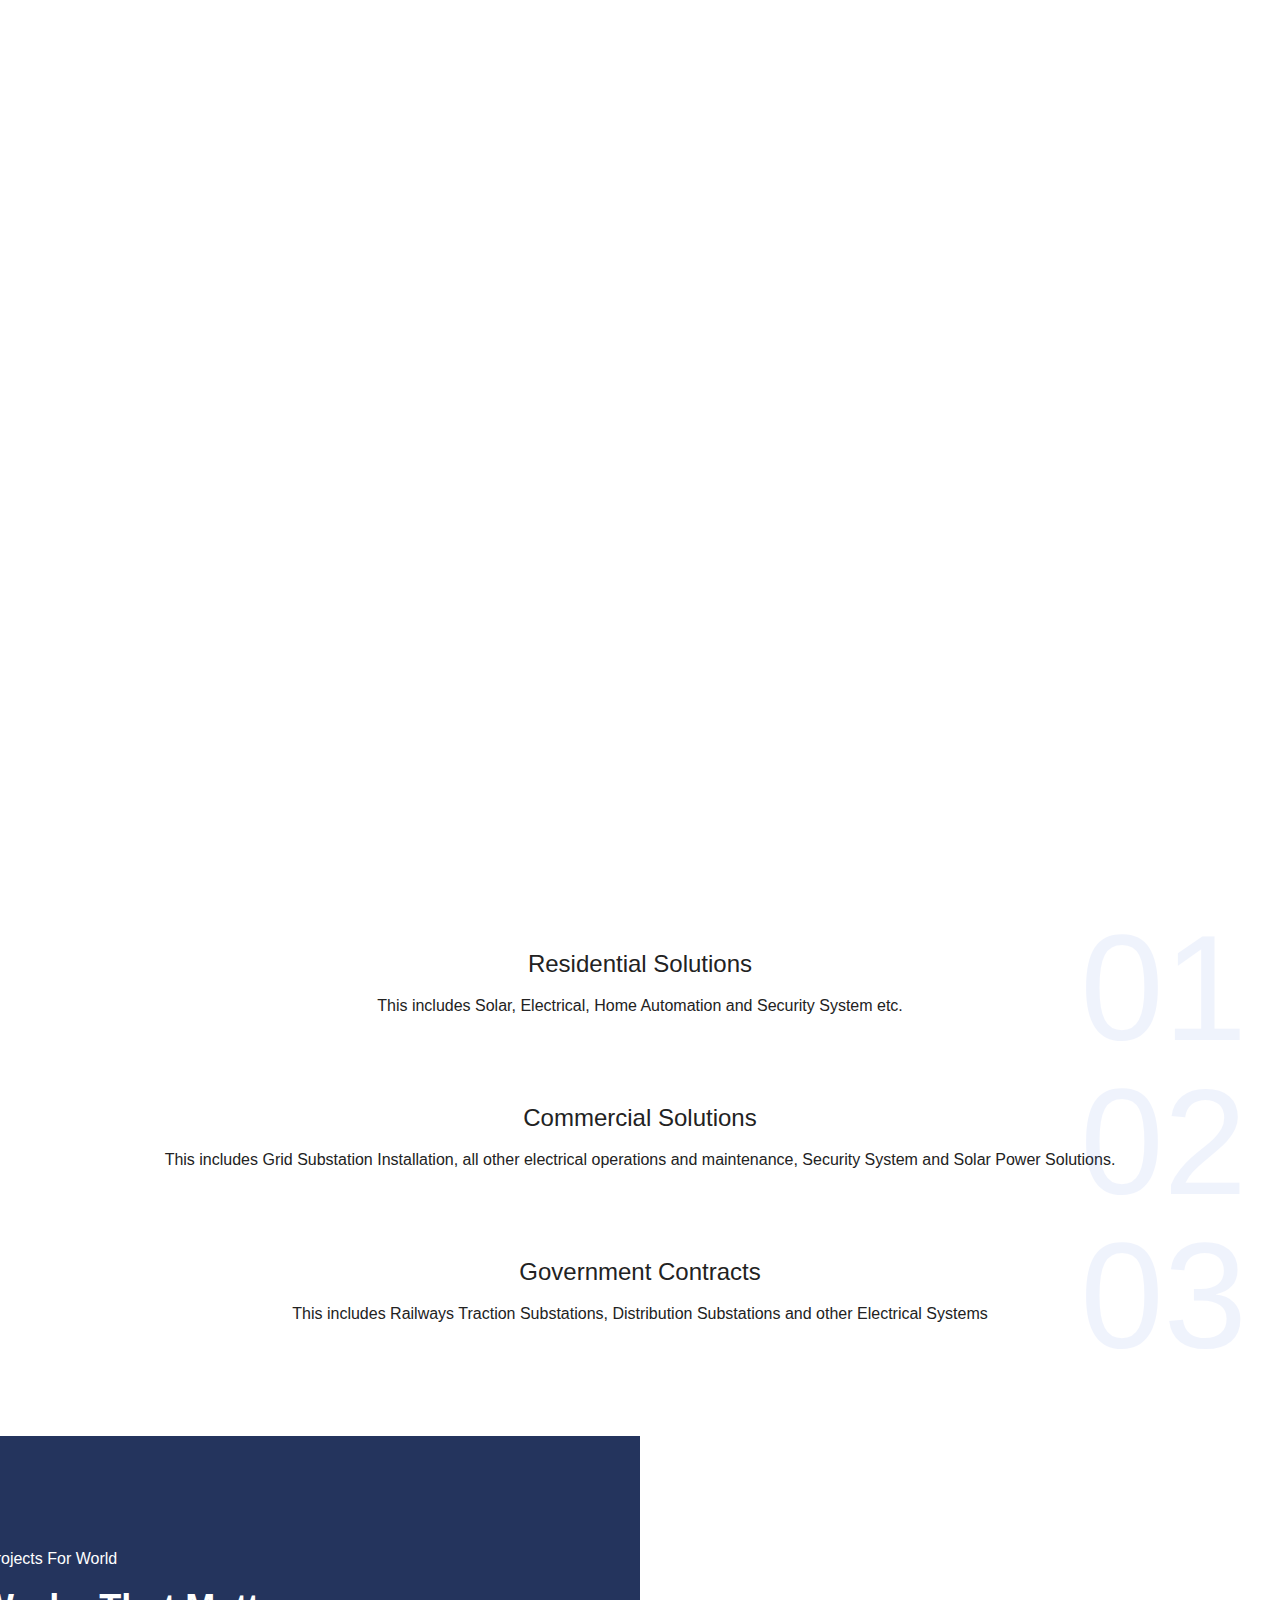
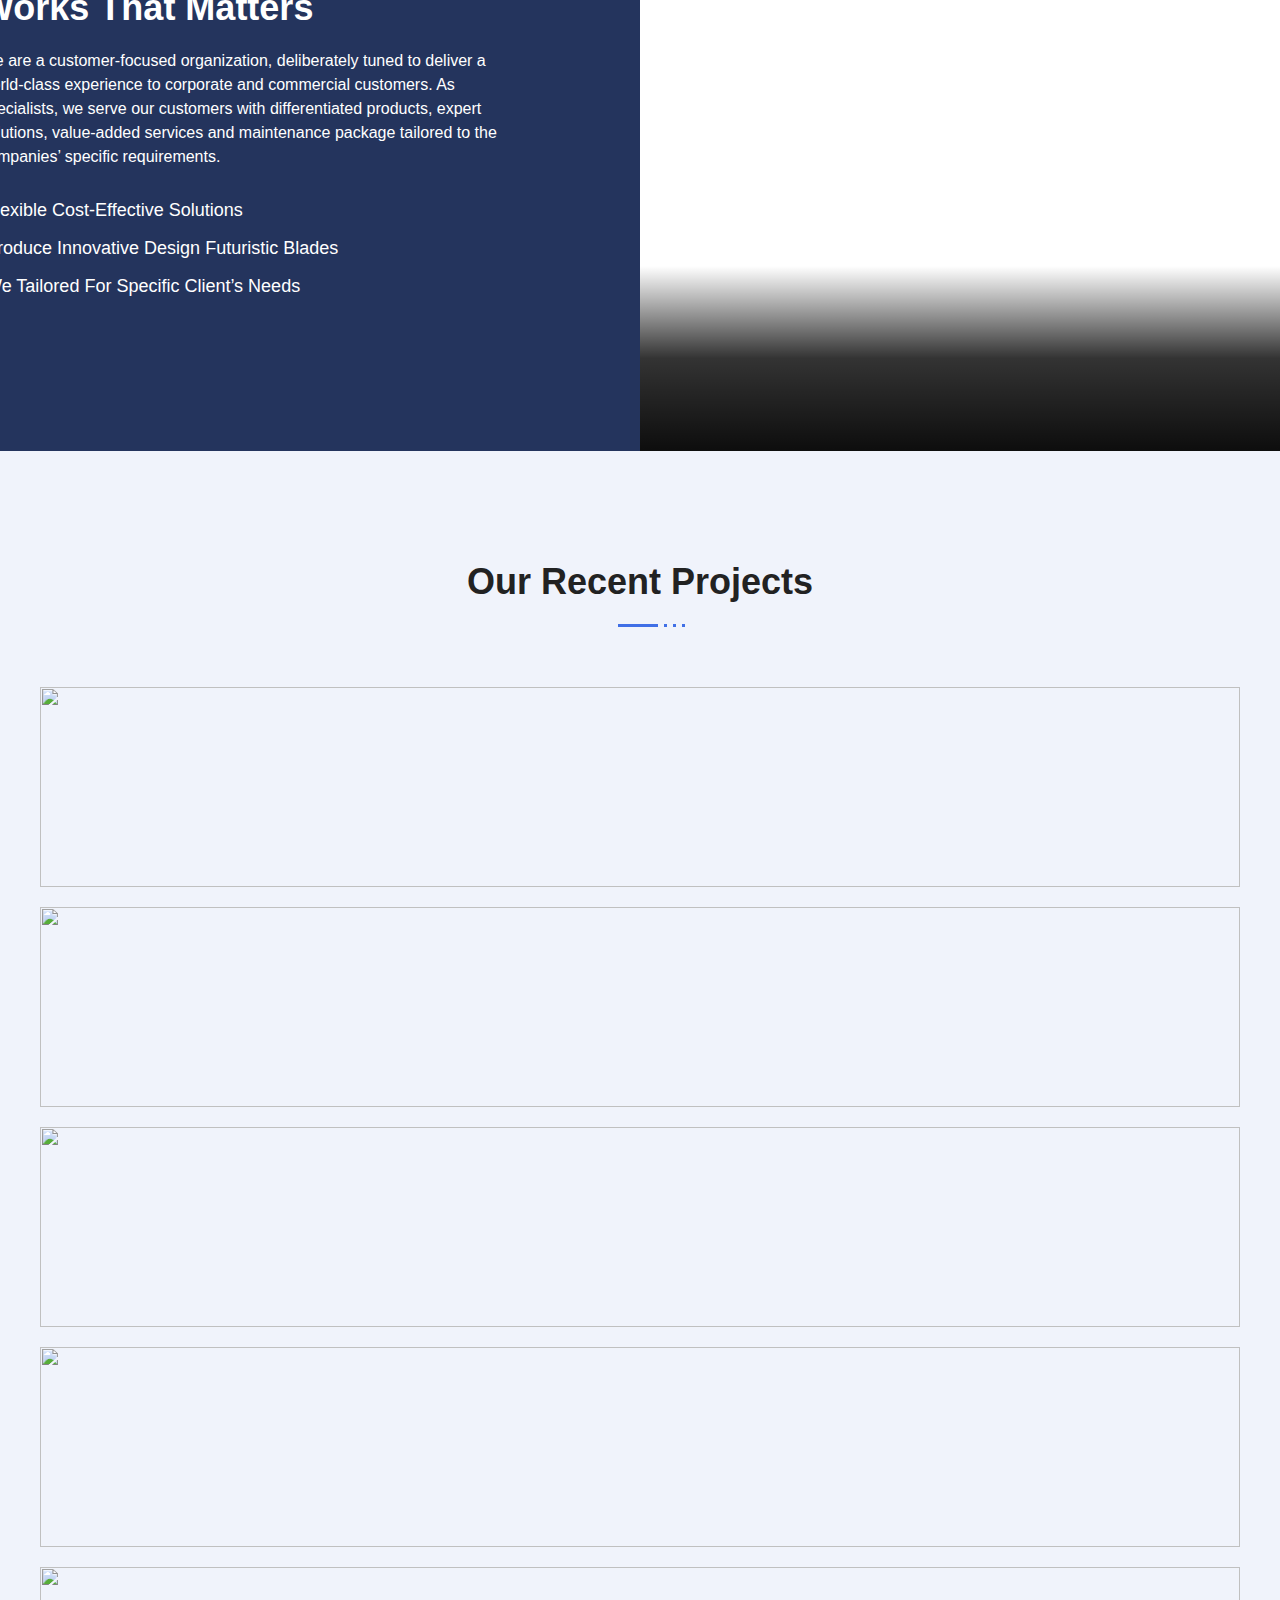
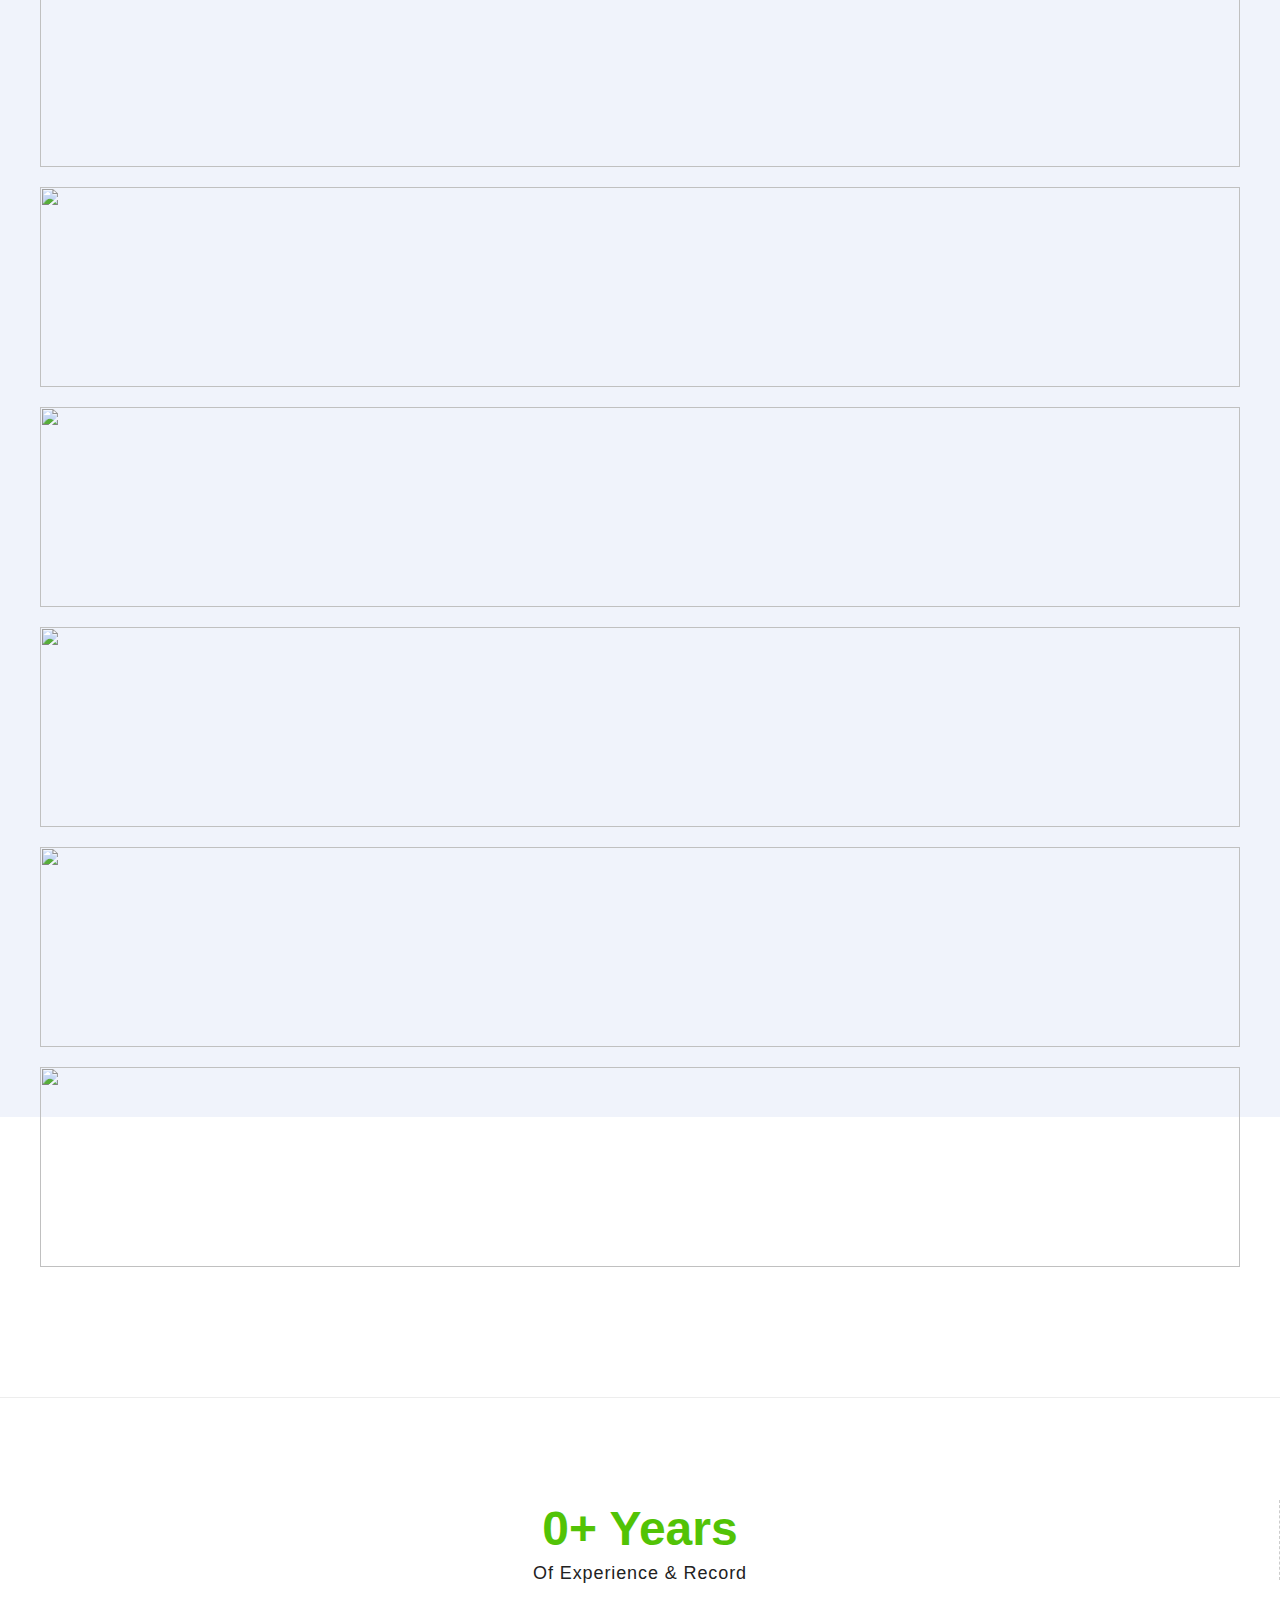
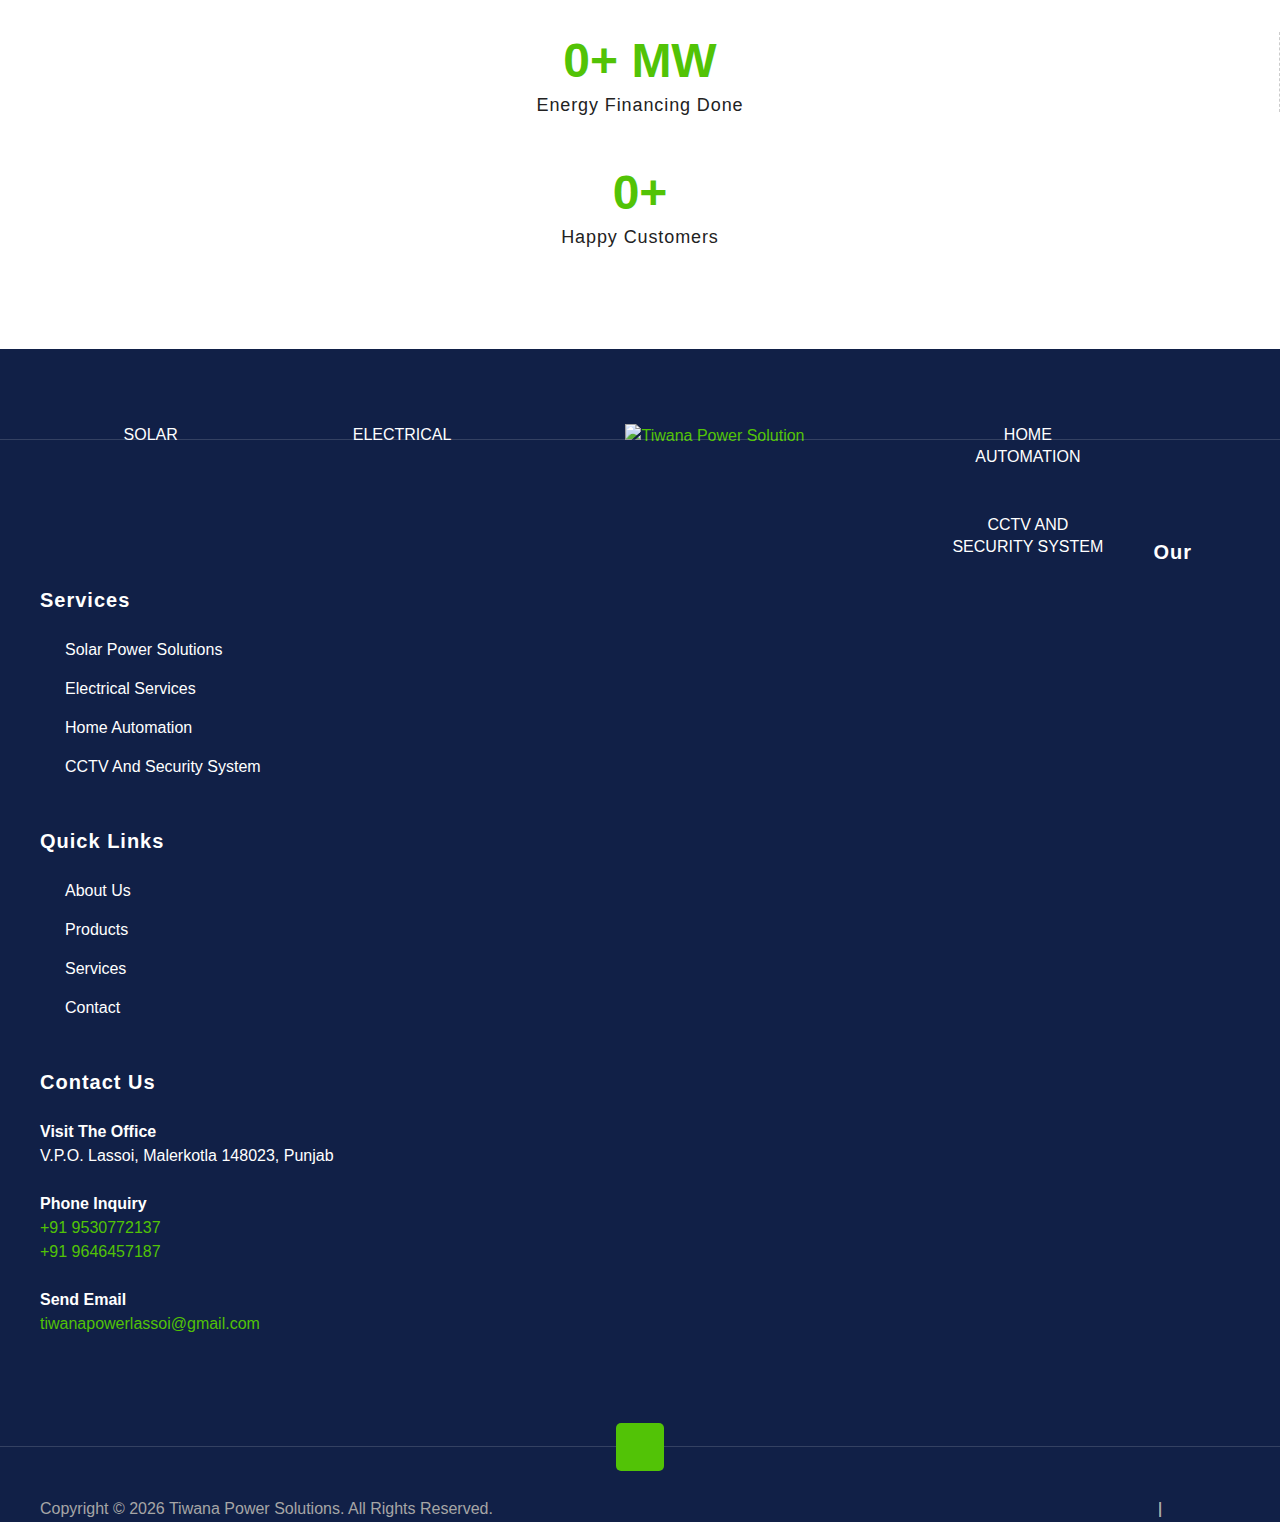
==== commit f8d03aa8: "Update about.html" ====
--- a/about.html
+++ b/about.html
@@ -436,86 +436,6 @@
                             </div>
                         </div>
                     </div>
-                    <!--Program Block-->
-                    <div class="program-block">
-                        <div class="inner-box">
-                            <div class="image-box">
-                                <figure class="image"><img src="https://github.com/tiwanapowersolutions/projects/blob/main/11.jpg?raw=true" alt=""></figure>
-                            </div>
-                        </div>
-                    </div>
-                    <!--Program Block-->
-                    <div class="program-block">
-                        <div class="inner-box">
-                            <div class="image-box">
-                                <figure class="image"><img src="https://github.com/tiwanapowersolutions/projects/blob/main/12.jpg?raw=true" alt=""></figure>
-                            </div>
-                        </div>
-                    </div>
-                    <!--Program Block-->
-                    <div class="program-block">
-                        <div class="inner-box">
-                            <div class="image-box">
-                                <figure class="image"><img src="https://github.com/tiwanapowersolutions/projects/blob/main/13.jpg?raw=true" alt=""></figure>
-                            </div>
-                        </div>
-                    </div>
-                    <!--Program Block-->
-                    <div class="program-block">
-                        <div class="inner-box">
-                            <div class="image-box">
-                                <figure class="image"><img src="https://github.com/tiwanapowersolutions/projects/blob/main/14.jpg?raw=true" alt=""></figure>
-                            </div>
-                        </div>
-                    </div>
-                    <!--Program Block-->
-                    <div class="program-block">
-                        <div class="inner-box">
-                            <div class="image-box">
-                                <figure class="image"><img src="https://github.com/tiwanapowersolutions/projects/blob/main/15.jpg?raw=true" alt=""></figure>
-                            </div>
-                        </div>
-                    </div>
-                    <!--Program Block-->
-                    <div class="program-block">
-                        <div class="inner-box">
-                            <div class="image-box">
-                                <figure class="image"><img src="https://github.com/tiwanapowersolutions/projects/blob/main/16.jpg?raw=true" alt=""></figure>
-                            </div>
-                        </div>
-                    </div>
-                    <!--Program Block-->
-                    <div class="program-block">
-                        <div class="inner-box">
-                            <div class="image-box">
-                                <figure class="image"><img src="https://github.com/tiwanapowersolutions/projects/blob/main/17.jpg?raw=true" alt=""></figure>
-                            </div>
-                        </div>
-                    </div>
-                    <!--Program Block-->
-                    <div class="program-block">
-                        <div class="inner-box">
-                            <div class="image-box">
-                                <figure class="image"><img src="https://github.com/tiwanapowersolutions/projects/blob/main/18.jpg?raw=true" alt=""></figure>
-                            </div>
-                        </div>
-                    </div>
-                    <!--Program Block-->
-                    <div class="program-block">
-                        <div class="inner-box">
-                            <div class="image-box">
-                                <figure class="image"><img src="https://github.com/tiwanapowersolutions/projects/blob/main/19.jpg?raw=true" alt=""></figure>
-                            </div>
-                        </div>
-                    </div>
-                    <!--Program Block-->
-                    <div class="program-block">
-                        <div class="inner-box">
-                            <div class="image-box">
-                                <figure class="image"><img src="https://github.com/tiwanapowersolutions/projects/blob/main/20.jpg?raw=true" alt=""></figure>
-                            </div>
-                        </div>
-                    </div>
                 </div>
             </div>
         </section>
